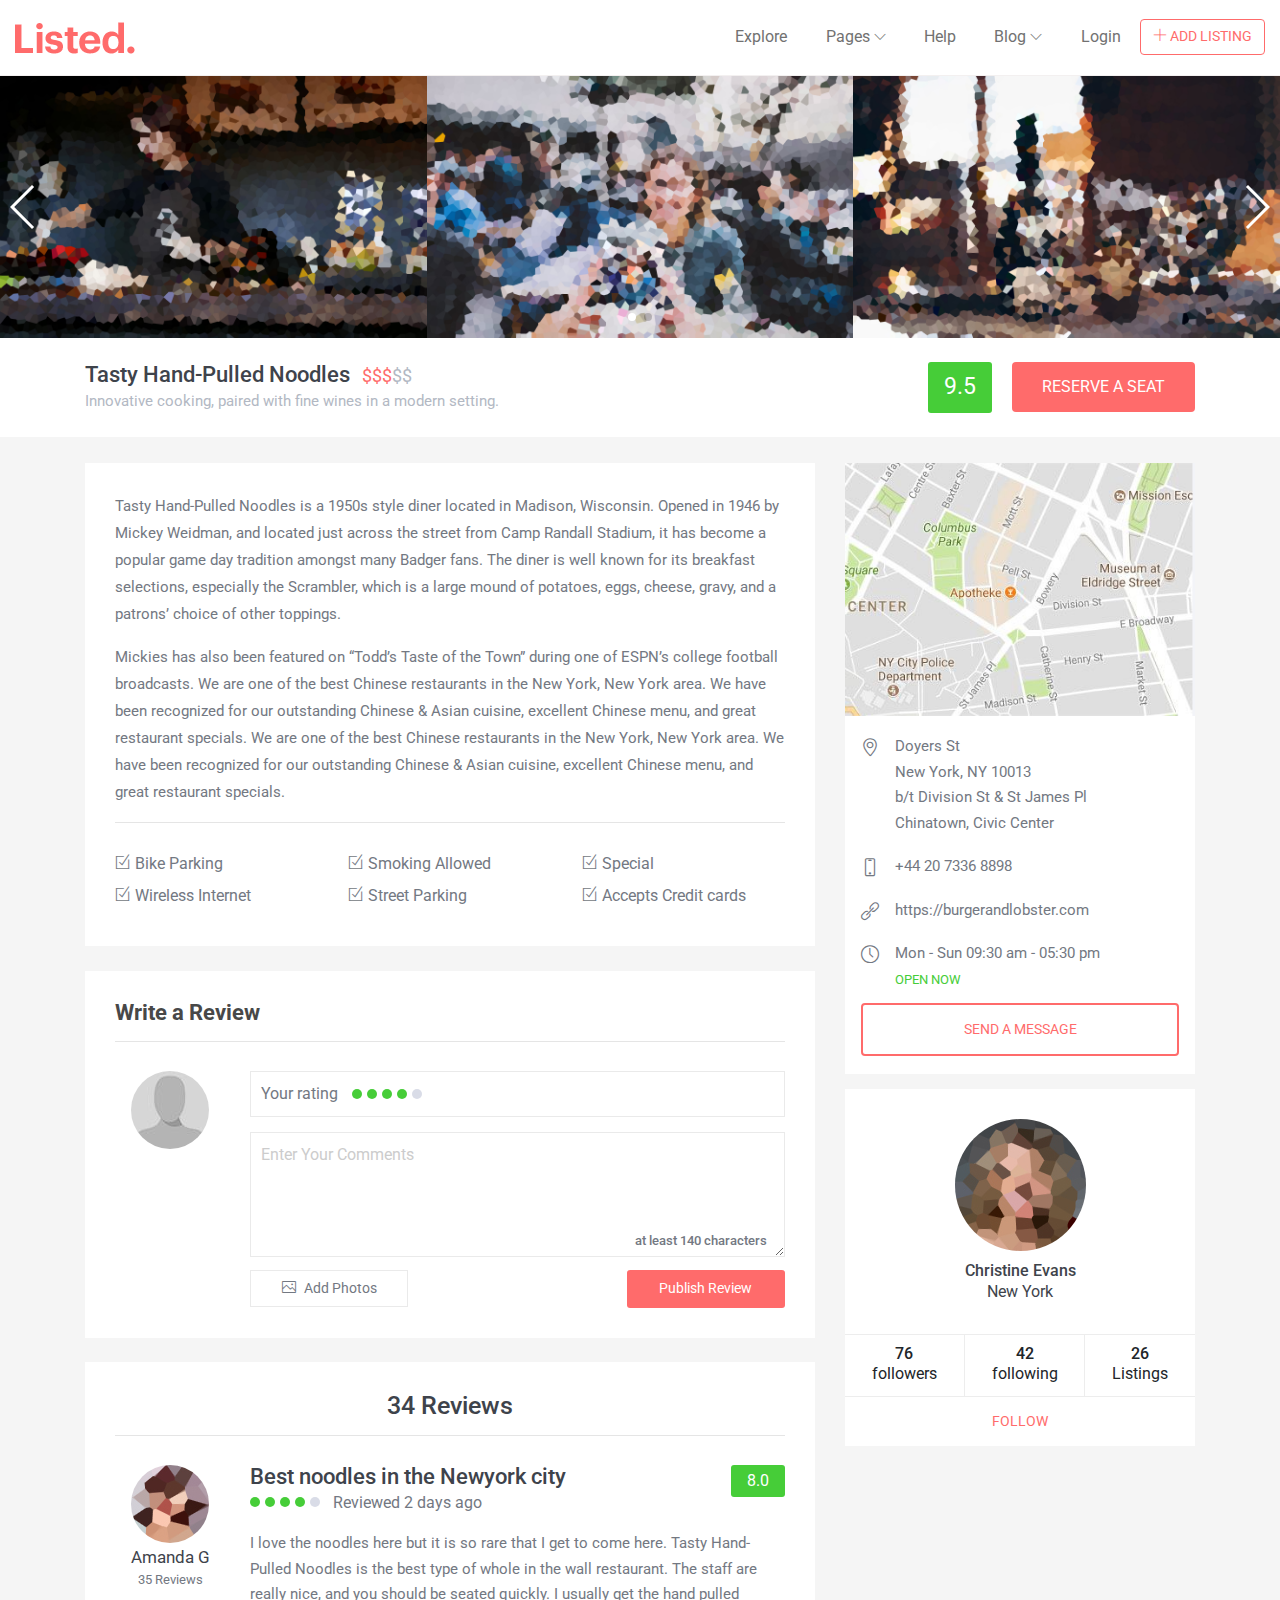
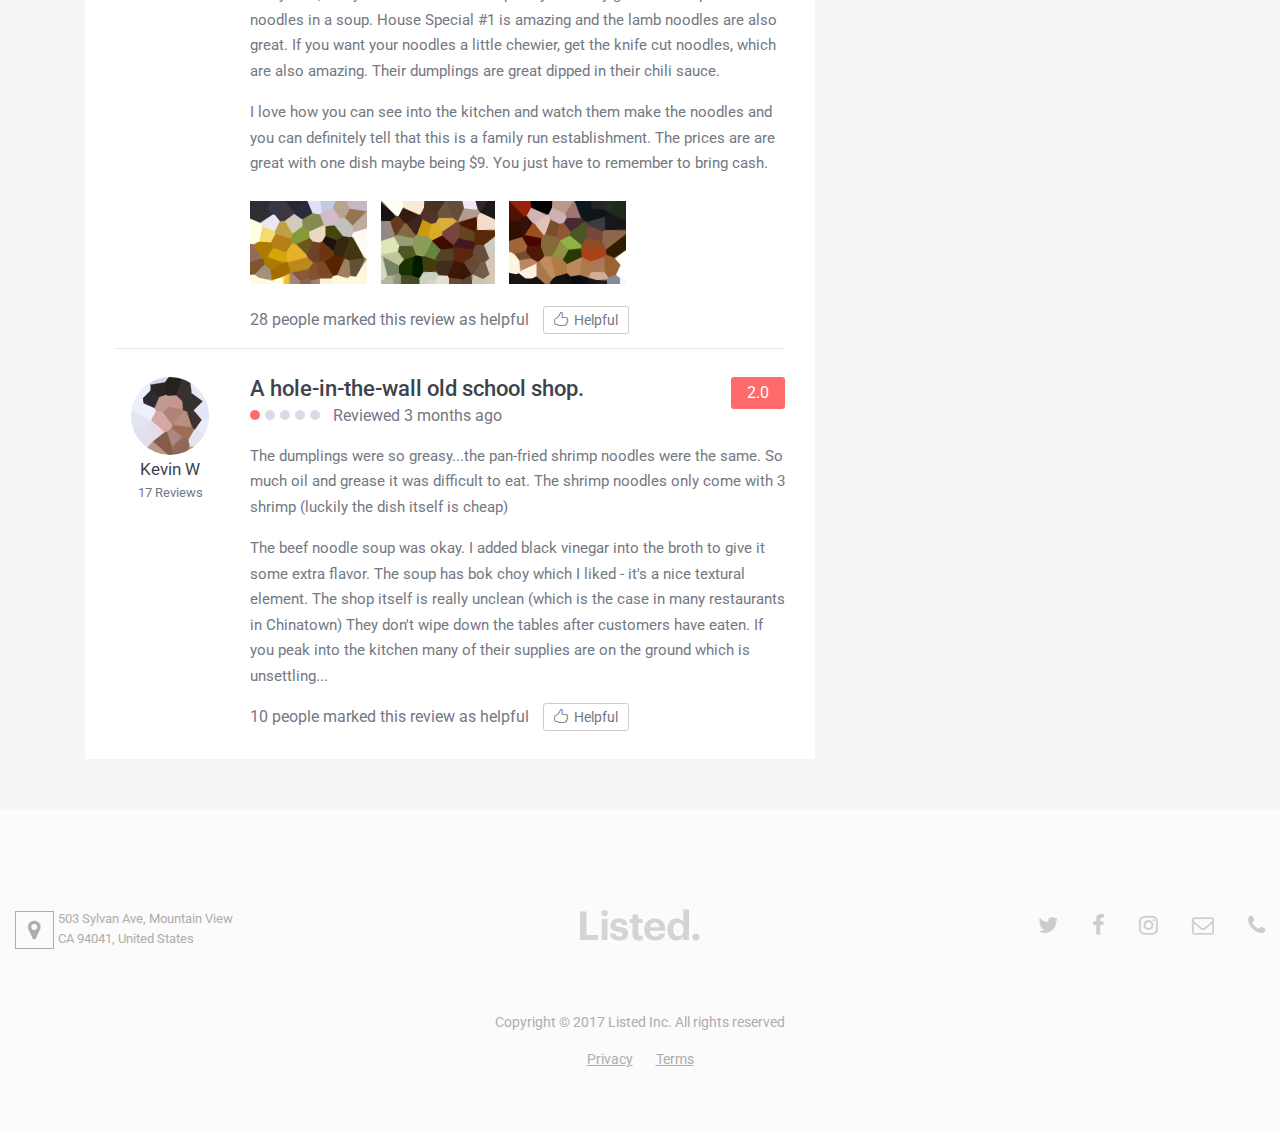
==== detail.html @ 8f0f9267 "first commit" ====
<!DOCTYPE html>
<html lang="en">

<head>
    <!-- Required meta tags -->
    <meta charset="utf-8">
    <meta http-equiv="X-UA-Compatible" content="IE=edge">
    <meta name="viewport" content="width=device-width, initial-scale=1, shrink-to-fit=no">
    <meta name="author" content="Surjith S M">
    <meta name="description" content="#">
    <meta name="keywords" content="#">
    <!-- Favicons -->
    <link rel="shortcut icon" href="#">
    <!-- Page Title -->
    <title>Listed</title>
    <!-- Bootstrap CSS -->
    <link rel="stylesheet" href="css/bootstrap.min.css">
    <!-- Google Fonts -->
    <link href="https://fonts.googleapis.com/css?family=Roboto:300,400,500,700,900" rel="stylesheet">
    <!-- Themify Icon -->
    <link rel="stylesheet" href="css/themify-icons.css">
    <!-- Font Awesome -->
    <link rel="stylesheet" href="css/font-awesome.min.css">
    <!-- line icons -->
    <link rel="stylesheet" href="css/simple-line-icons.css">
    <!-- Swipper Slider -->
    <link rel="stylesheet" href="css/swiper.min.css">
    <!-- Magnific Popup CSS -->
    <link rel="stylesheet" href="css/magnific-popup.css">
    <!-- Hover Effects -->
    <link href="css/set1.css" rel="stylesheet">
    <!-- Main CSS -->
    <link rel="stylesheet" href="css/style.css">
</head>

<body>
    <!--============================= HEADER =============================-->
    <div class="nav-menu sticky-top">
        <div class="bg transition">
            <div class="container-fluid fixed">
                <div class="row">
                    <div class="col-md-12">
                        <nav class="navbar navbar-expand-lg">
                            <a class="navbar-brand" href="index.html"><img src="images/logo.png" alt="logo"></a>
                            <button class="navbar-toggler" type="button" data-toggle="collapse" data-target="#navbarNavDropdown" aria-controls="navbarNavDropdown" aria-expanded="false" aria-label="Toggle navigation">
                <span class="ti-menu"></span>
              </button>
                            <div class="collapse navbar-collapse justify-content-end" id="navbarNavDropdown">
                                <ul class="navbar-nav">
                                    <li class="nav-item">
                                        <a class="nav-link" href="listing.html">Explore</a>
                                    </li>

                                    <li class="nav-item dropdown">
                                        <a class="nav-link" href="#" data-toggle="dropdown" aria-haspopup="true" aria-expanded="false">
                    Pages
                    <span class="ti-angle-down"></span>
                  </a>
                                        <div class="dropdown-menu">
                                            <a class="dropdown-item" href="index-two.html">Home Style Two</a>
                                            <a class="dropdown-item" href="listing.html">Listing</a>
                                            <a class="dropdown-item" href="detail.html">Listing Detail</a>
                                            <a class="dropdown-item" href="add-listing.html">Add new Listing</a>
                                            <a class="dropdown-item" href="payment-method.html">Payment Method</a>
                                            <a class="dropdown-item" href="thank-you.html">Thank You</a>
                                            <a class="dropdown-item" href="contact.html">Contact</a>
                                            <a class="dropdown-item" href="pricing.html">Pricing</a>
                                            <a class="dropdown-item" href="404.html">404</a>
                                        </div>
                                    </li>
                                    <li class="nav-item active">
                                        <a class="nav-link" href="contact.html">Help</a>
                                    </li>
                                    <li class="nav-item dropdown">
                                        <a class="nav-link" href="#" data-toggle="dropdown" aria-haspopup="true" aria-expanded="false">
                    Blog
                    <span class="ti-angle-down"></span>
                  </a>
                                        <div class="dropdown-menu">
                                            <a class="dropdown-item" href="blog.html">Blog Listing</a>
                                            <a class="dropdown-item" href="blog-two.html">Blog Layout Two</a>
                                            <a class="dropdown-item" href="blog-detail.html">Blog Detail</a>
                                        </div>
                                    </li>
                                    <li class="nav-item">
                                        <a class="nav-link" href="login.html" data-toggle="modal" data-target="#exampleModal">Login</a>
                                    </li>
                                    <li><a href="add-listing.html" class="btn btn-outline-danger top-btn"><span class="ti-plus"></span> Add Listing</a></li>
                                </ul>
                            </div>
                        </nav>
                    </div>
                </div>
            </div>
        </div>
    </div>
    <!-- Log In & Signup -->
    <div class="modal fade" id="exampleModal" tabindex="-1" role="dialog" aria-hidden="true">
        <div class="modal-dialog" role="document">
            <div class="modal-content">

                <ul class="nav nav-pills mb-3" id="pills-tab" role="tablist">
                    <li class="nav-item">
                        <a class="nav-link active" id="login" data-toggle="pill" href="#pills-home" role="tab" aria-controls="pills-home" aria-selected="true">LOGIN</a>
                    </li>
                    <li class="nav-item">
                        <a class="nav-link" id="sign-up" data-toggle="pill" href="#pills-profile" role="tab" aria-controls="pills-profile" aria-selected="false">SIGN UP</a>
                    </li>
                </ul>
                <div class="tab-content" id="pills-tabContent">
                    <div class="tab-pane fade show active" id="pills-home" role="tabpanel" aria-labelledby="login">
                        <div class="modal-header">
                            <h5 class="modal-title"><img src="images/logo.png" alt="logo"></h5>
                             <button type="button" class="close" data-dismiss="modal" aria-label="Close">
                                    <span class="ti-close"></span>
        </button>
                        </div>
                        <div class="modal-body">
                            <form>
                                <div class="form-group">
                                    <input type="text" class="form-control add-listing_form" placeholder="Username">
                                </div>
                                <div class="form-group">
                                    <input type="password" class="form-control add-listing_form" placeholder="Password">
                                </div>
                            </form>
                        </div>
                        <div class="modal-footer justify-content-center">
                            <button type="button" class="btn btn-primary">LOG IN</button>
                        </div>
                    </div>
                    <div class="tab-pane fade" id="pills-profile" role="tabpanel" aria-labelledby="sign-up">
                        <div class="modal-header">
                            <h5 class="modal-title" id="exampleModalLabel"><img src="images/logo.png" alt="logo"></h5>
                             <button type="button" class="close" data-dismiss="modal" aria-label="Close">
                                    <span class="ti-close"></span>
        </button>
                        </div>
                        <div class="modal-body">
                            <form>
                                <div class="form-group">
                                    <input type="text" class="form-control add-listing_form" id="name" placeholder="Your name">
                                </div>
                                <div class="form-group">
                                    <input type="text" class="form-control add-listing_form" id="email" placeholder="Email">
                                </div>
                                <div class="form-group">
                                    <input type="text" class="form-control add-listing_form" id="username" placeholder="Username">
                                </div>
                                <div class="form-group">
                                    <input type="password" class="form-control add-listing_form" id="password" placeholder="Password">
                                </div>
                            </form>
                        </div>
                        <div class="modal-footer justify-content-center">
                            <button type="button" class="btn btn-primary">CREATE ACCOUNT</button>
                        </div>
                    </div>
                </div>
            </div>
        </div>
    </div>
    <!--// Log In & Signup -->
    <!--//END HEADER -->
    <!--============================= BOOKING =============================-->
    <div>
        <!-- Swiper -->
        <div class="swiper-container">
            <div class="swiper-wrapper">

                <div class="swiper-slide">
                    <a href="images/feat_slide1.jpg" class="grid image-link">
                        <img src="images/feat_slide1.jpg" class="img-fluid" alt="#">
                    </a>
                </div>
                <div class="swiper-slide">
                    <a href="images/feat_slide2.jpg" class="grid image-link">
                        <img src="images/feat_slide2.jpg" class="img-fluid" alt="#">
                    </a>
                </div>
                <div class="swiper-slide">
                    <a href="images/feat_slide3.jpg" class="grid image-link">
                        <img src="images/feat_slide3.jpg" class="img-fluid" alt="#">
                    </a>
                </div>
                <div class="swiper-slide">
                    <a href="images/feat_slide4.jpg" class="grid image-link">
                        <img src="images/feat_slide4.jpg" class="img-fluid" alt="#">
                    </a>
                </div>
                <div class="swiper-slide">
                    <a href="images/feat_slide5.jpg" class="grid image-link">
                        <img src="images/feat_slide5.jpg" class="img-fluid" alt="#">
                    </a>
                </div>
                <div class="swiper-slide">
                    <a href="images/feat_slide6.jpg" class="grid image-link">
                        <img src="images/feat_slide6.jpg" class="img-fluid" alt="#">
                    </a>
                </div>
            </div>
            <!-- Add Pagination -->
            <div class="swiper-pagination swiper-pagination-white"></div>
            <!-- Add Arrows -->
            <div class="swiper-button-next swiper-button-white"></div>
            <div class="swiper-button-prev swiper-button-white"></div>
        </div>
    </div>
    <!--//END BOOKING -->
    <!--============================= RESERVE A SEAT =============================-->
    <section class="reserve-block">
        <div class="container">
            <div class="row">
                <div class="col-md-6">
                    <h5>Tasty Hand-Pulled Noodles</h5>
                    <p><span>$$$</span>$$</p>
                    <p class="reserve-description">Innovative cooking, paired with fine wines in a modern setting.</p>
                </div>
                <div class="col-md-6">
                    <div class="reserve-seat-block">
                        <div class="reserve-rating mx-0 mx-md-3">
                            <span>9.5</span>
                        </div>
                        <div class="reserve-btn">
                            <div class="featured-btn-wrap">
                                <a href="#" class="btn btn-danger">RESERVE A SEAT</a>
                            </div>
                        </div>
                    </div>
                </div>
            </div>
        </div>
    </section>
    <!--//END RESERVE A SEAT -->
    <!--============================= BOOKING DETAILS =============================-->
    <section class="gray-dark booking-details_wrap">
        <div class="container">
            <div class="row">
                <div class="col-md-8 responsive-wrap">
                    <div class="booking-checkbox_wrap">
                        <div class="booking-checkbox">
                            <p>Tasty Hand-Pulled Noodles is a 1950s style diner located in Madison, Wisconsin. Opened in 1946 by Mickey Weidman, and located just across the street from Camp Randall Stadium, it has become a popular game day tradition amongst
                                many Badger fans. The diner is well known for its breakfast selections, especially the Scrambler, which is a large mound of potatoes, eggs, cheese, gravy, and a patrons’ choice of other toppings.</p>
                            <p>Mickies has also been featured on “Todd’s Taste of the Town” during one of ESPN’s college football broadcasts. We are one of the best Chinese restaurants in the New York, New York area. We have been recognized for our outstanding
                                Chinese & Asian cuisine, excellent Chinese menu, and great restaurant specials. We are one of the best Chinese restaurants in the New York, New York area. We have been recognized for our outstanding Chinese & Asian cuisine,
                                excellent Chinese menu, and great restaurant specials.</p>
                            <hr>
                        </div>
                        <div class="row">
                            <div class="col-md-4">
                                <label class="custom-checkbox">
                        <span class="ti-check-box"></span>
                        <span class="custom-control-description">Bike Parking</span>
                      </label>
                                <label class="custom-checkbox">
                       <span class="ti-check-box"></span>
                       <span class="custom-control-description">Wireless Internet  </span>
                     </label>
                            </div>
                            <div class="col-md-4">
                                <label class="custom-checkbox">
                     <span class="ti-check-box"></span>
                     <span class="custom-control-description">Smoking Allowed  </span>
                   </label>
                                <label class="custom-checkbox">
                    <span class="ti-check-box"></span>
                    <span class="custom-control-description">Street Parking</span>
                  </label>
                            </div>
                            <div class="col-md-4">
                                <label class="custom-checkbox">
                   <span class="ti-check-box"></span>
                   <span class="custom-control-description">Special</span>
                 </label>
                                <label class="custom-checkbox">
                  <span class="ti-check-box"></span>
                  <span class="custom-control-description">Accepts Credit cards</span>
                </label>
                            </div>
                        </div>
                    </div>
                    <div class="booking-checkbox_wrap booking-your-review">
                        <h5>Write a Review</h5>
                        <hr>
                        <div class="customer-review_wrap">
                            <div class="customer-img">
                                <img src="images/avatar.jpg" class="img-fluid" alt="#">
                            </div>
                            <div class="customer-content-wrap">
                                <div class="your-rating-wrap">
                                    <span>Your rating</span>
                                    <div class="customer-review">
                                        <span></span>
                                        <span></span>
                                        <span></span>
                                        <span></span>
                                        <span class="round-icon-blank"></span>
                                    </div>
                                </div>
                                <div class="your-comment-wrap">
                                    <textarea name="#" class="your-rating-content" placeholder="Enter Your Comments"></textarea>
                                    <h6 class="your-rating-notify">at least 140 characters</h6>
                                </div>

                                <div class="row">
                                    <div class="col-md-4 mr-auto">
                                        <div class="add-photos-link mb-3 mb-md-0">
                                            <a href="#"><i class="icon-picture"></i>Add Photos</a>
                                        </div>
                                    </div>
                                    <div class="col-md-4">
                                        <div class="your-rating-btn">
                                            <a href="#" class="btn btn-danger btn-block">Publish Review</a>
                                        </div>
                                    </div>
                                </div>
                            </div>
                        </div>
                    </div>
                    <div class="booking-checkbox_wrap my-4">
                        <h4>34 Reviews</h4>
                        <hr>
                        <div class="customer-review_wrap">
                            <div class="customer-img">
                                <img src="images/customer-img1.jpg" class="img-fluid" alt="#">
                                <p>Amanda G</p>
                                <span>35 Reviews</span>
                            </div>
                            <div class="customer-content-wrap">
                                <div class="customer-content">
                                    <div class="customer-review">
                                        <h5>Best noodles in the Newyork city</h5>
                                        <span></span>
                                        <span></span>
                                        <span></span>
                                        <span></span>
                                        <span class="round-icon-blank"></span>
                                        <p>Reviewed 2 days ago</p>
                                    </div>
                                    <div class="customer-rating">8.0</div>
                                </div>
                                <p class="customer-text">I love the noodles here but it is so rare that I get to come here. Tasty Hand-Pulled Noodles is the best type of whole in the wall restaurant. The staff are really nice, and you should be seated quickly. I usually get the
                                    hand pulled noodles in a soup. House Special #1 is amazing and the lamb noodles are also great. If you want your noodles a little chewier, get the knife cut noodles, which are also amazing. Their dumplings are great
                                    dipped in their chili sauce. </p>
                                <p class="customer-text">I love how you can see into the kitchen and watch them make the noodles and you can definitely tell that this is a family run establishment. The prices are are great with one dish maybe being $9. You just have to remember
                                    to bring cash.</p>
                                <ul>
                                    <li><img src="images/review-img1.jpg" class="img-fluid" alt="#"></li>
                                    <li><img src="images/review-img2.jpg" class="img-fluid" alt="#"></li>
                                    <li><img src="images/review-img3.jpg" class="img-fluid" alt="#"></li>
                                </ul>
                                <span>28 people marked this review as helpful</span>
                                <a href="#"><span class="icon-like"></span>Helpful</a>
                            </div>
                        </div>
                        <hr>
                        <div class="customer-review_wrap">
                            <div class="customer-img">
                                <img src="images/customer-img2.jpg" class="img-fluid" alt="#">
                                <p>Kevin W</p>
                                <span>17 Reviews</span>
                            </div>
                            <div class="customer-content-wrap">
                                <div class="customer-content">
                                    <div class="customer-review">
                                        <h5>A hole-in-the-wall old school shop.</h5>
                                        <span class="customer-rating-red"></span>
                                        <span class="round-icon-blank"></span>
                                        <span class="round-icon-blank"></span>
                                        <span class="round-icon-blank"></span>
                                        <span class="round-icon-blank"></span>
                                        <p>Reviewed 3 months ago</p>
                                    </div>
                                    <div class="customer-rating customer-rating-red">2.0</div>
                                </div>
                                <p class="customer-text">The dumplings were so greasy...the pan-fried shrimp noodles were the same. So much oil and grease it was difficult to eat. The shrimp noodles only come with 3 shrimp (luckily the dish itself is cheap) </p>
                                <p class="customer-text">The beef noodle soup was okay. I added black vinegar into the broth to give it some extra flavor. The soup has bok choy which I liked - it's a nice textural element. The shop itself is really unclean (which is the case
                                    in many restaurants in Chinatown) They don't wipe down the tables after customers have eaten. If you peak into the kitchen many of their supplies are on the ground which is unsettling... </p>
                                <span>10 people marked this review as helpful</span>
                                <a href="#"><span class="icon-like"></span>Helpful</a>
                            </div>
                        </div>
                    </div>
                </div>
                <div class="col-md-4 responsive-wrap">
                    <div class="contact-info">
                        <img src="images/map.jpg" class="img-fluid" alt="#">
                        <div class="address">
                            <span class="icon-location-pin"></span>
                            <p> Doyers St<br> New York, NY 10013<br> b/t Division St & St James Pl <br> Chinatown, Civic Center</p>
                        </div>
                        <div class="address">
                            <span class="icon-screen-smartphone"></span>
                            <p> +44 20 7336 8898</p>
                        </div>
                        <div class="address">
                            <span class="icon-link"></span>
                            <p>https://burgerandlobster.com</p>
                        </div>
                        <div class="address">
                            <span class="icon-clock"></span>
                            <p>Mon - Sun 09:30 am - 05:30 pm </p>
                            <a href="#" class="featured-open">OPEN NOW</a>
                        </div>
                        <a href="#" class="btn btn-outline-danger btn-contact">SEND A MESSAGE</a>
                    </div>
                    <div class="follow">
                        <div class="follow-img">
                            <img src="images/follow-img.jpg" class="img-fluid" alt="#">
                            <h6>Christine Evans</h6>
                            <span>New York</span>
                        </div>
                        <ul class="d-flex">
                            <li class=" flex-fill">
                                <h6>76</h6>
                                <span>followers</span>
                            </li>
                            <li class=" flex-fill">
                                <h6>42</h6>
                                <span>following</span>
                            </li>
                            <li class=" flex-fill">
                                <h6>26</h6>
                                <span>Listings</span>
                            </li>
                        </ul>
                        <a href="#">FOLLOW</a>
                    </div>
                </div>
            </div>
        </div>
    </section>
    <!--//END BOOKING DETAILS -->
    <!--============================= FOOTER =============================-->
    <footer class="main-block gray">
        <div class="container-fluid">
            <div class="row">
                <div class="col-md-4 responsive-wrap">
                    <div class="location">
                        <i class="fa fa-map-marker" aria-hidden="true"></i>
                        <p>503 Sylvan Ave, Mountain View<br> CA 94041, United States</p>
                    </div>
                </div>
                <div class="col-md-4 responsive-wrap">
                    <div class="footer-logo_wrap">
                        <img src="images/footer-logo.png" alt="#" class="img-fluid">
                    </div>
                </div>
                <div class="col-md-4 responsive-wrap">
                    <ul class="social-icons">
                        <li><a href="#"><i class="fa fa-twitter" aria-hidden="true"></i></a></li>
                        <li><a href="#"><i class="fa fa-facebook" aria-hidden="true"></i></a></li>
                        <li><a href="#"><i class="fa fa-instagram" aria-hidden="true"></i></a></li>
                        <li><a href="#"><i class="fa fa-envelope-o" aria-hidden="true"></i></a></li>
                        <li><a href="#"><i class="fa fa-phone" aria-hidden="true"></i></a></li>
                    </ul>
                </div>
            </div>
            <div class="row mt-5">
                <div class="col-md-12">
                    <div class="copyright">
                        <p>Copyright © 2017 Listed Inc. All rights reserved</p>
                        <a href="#">Privacy</a>
                        <a href="#">Terms</a>
                    </div>
                </div>
            </div>
        </div>
    </footer>
    <!--//END FOOTER -->





    <!-- jQuery, Bootstrap JS. -->
    <!-- jQuery first, then Popper.js, then Bootstrap JS -->
    <script src="js/jquery-3.2.1.min.js"></script>
    <script src="js/popper.min.js"></script>
    <script src="js/bootstrap.min.js"></script>

    <!-- Magnific popup JS -->
    <script src="js/jquery.magnific-popup.js"></script>
    <!-- Swipper Slider JS -->
    <script src="js/swiper.min.js"></script>
    <script>
        var swiper = new Swiper('.swiper-container', {
            slidesPerView: 3,
            slidesPerGroup: 3,
            loop: true,
            loopFillGroupWithBlank: true,
            pagination: {
                el: '.swiper-pagination',
                clickable: true,
            },
            navigation: {
                nextEl: '.swiper-button-next',
                prevEl: '.swiper-button-prev',
            },
        });
    </script>
    <script>
        if ($('.image-link').length) {
            $('.image-link').magnificPopup({
                type: 'image',
                gallery: {
                    enabled: true
                }
            });
        }
        if ($('.image-link2').length) {
            $('.image-link2').magnificPopup({
                type: 'image',
                gallery: {
                    enabled: true
                }
            });
        }
    </script>

</body>

</html>
---- css/themify-icons.css ----
@font-face {
	font-family: 'themify';
	src:url('../fonts/themify.eot');
	src:url('../fonts/themify.eot?#iefix') format('embedded-opentype'),
		url('../fonts/themify.woff') format('woff'),
		url('../fonts/themify.ttf') format('truetype'),
		url('../fonts/themify.svg') format('svg');
	font-weight: normal;
	font-style: normal;
}

[class^="ti-"], [class*=" ti-"] {
	font-family: 'themify';
	speak: none;
	font-style: normal;
	font-weight: normal;
	font-variant: normal;
	text-transform: none;
	line-height: 1;

	/* Better Font Rendering =========== */
	-webkit-font-smoothing: antialiased;
	-moz-osx-font-smoothing: grayscale;
}

.ti-wand:before {
	content: "\e600";
}
.ti-volume:before {
	content: "\e601";
}
.ti-user:before {
	content: "\e602";
}
.ti-unlock:before {
	content: "\e603";
}
.ti-unlink:before {
	content: "\e604";
}
.ti-trash:before {
	content: "\e605";
}
.ti-thought:before {
	content: "\e606";
}
.ti-target:before {
	content: "\e607";
}
.ti-tag:before {
	content: "\e608";
}
.ti-tablet:before {
	content: "\e609";
}
.ti-star:before {
	content: "\e60a";
}
.ti-spray:before {
	content: "\e60b";
}
.ti-signal:before {
	content: "\e60c";
}
.ti-shopping-cart:before {
	content: "\e60d";
}
.ti-shopping-cart-full:before {
	content: "\e60e";
}
.ti-settings:before {
	content: "\e60f";
}
.ti-search:before {
	content: "\e610";
}
.ti-zoom-in:before {
	content: "\e611";
}
.ti-zoom-out:before {
	content: "\e612";
}
.ti-cut:before {
	content: "\e613";
}
.ti-ruler:before {
	content: "\e614";
}
.ti-ruler-pencil:before {
	content: "\e615";
}
.ti-ruler-alt:before {
	content: "\e616";
}
.ti-bookmark:before {
	content: "\e617";
}
.ti-bookmark-alt:before {
	content: "\e618";
}
.ti-reload:before {
	content: "\e619";
}
.ti-plus:before {
	content: "\e61a";
}
.ti-pin:before {
	content: "\e61b";
}
.ti-pencil:before {
	content: "\e61c";
}
.ti-pencil-alt:before {
	content: "\e61d";
}
.ti-paint-roller:before {
	content: "\e61e";
}
.ti-paint-bucket:before {
	content: "\e61f";
}
.ti-na:before {
	content: "\e620";
}
.ti-mobile:before {
	content: "\e621";
}
.ti-minus:before {
	content: "\e622";
}
.ti-medall:before {
	content: "\e623";
}
.ti-medall-alt:before {
	content: "\e624";
}
.ti-marker:before {
	content: "\e625";
}
.ti-marker-alt:before {
	content: "\e626";
}
.ti-arrow-up:before {
	content: "\e627";
}
.ti-arrow-right:before {
	content: "\e628";
}
.ti-arrow-left:before {
	content: "\e629";
}
.ti-arrow-down:before {
	content: "\e62a";
}
.ti-lock:before {
	content: "\e62b";
}
.ti-location-arrow:before {
	content: "\e62c";
}
.ti-link:before {
	content: "\e62d";
}
.ti-layout:before {
	content: "\e62e";
}
.ti-layers:before {
	content: "\e62f";
}
.ti-layers-alt:before {
	content: "\e630";
}
.ti-key:before {
	content: "\e631";
}
.ti-import:before {
	content: "\e632";
}
.ti-image:before {
	content: "\e633";
}
.ti-heart:before {
	content: "\e634";
}
.ti-heart-broken:before {
	content: "\e635";
}
.ti-hand-stop:before {
	content: "\e636";
}
.ti-hand-open:before {
	content: "\e637";
}
.ti-hand-drag:before {
	content: "\e638";
}
.ti-folder:before {
	content: "\e639";
}
.ti-flag:before {
	content: "\e63a";
}
.ti-flag-alt:before {
	content: "\e63b";
}
.ti-flag-alt-2:before {
	content: "\e63c";
}
.ti-eye:before {
	content: "\e63d";
}
.ti-export:before {
	content: "\e63e";
}
.ti-exchange-vertical:before {
	content: "\e63f";
}
.ti-desktop:before {
	content: "\e640";
}
.ti-cup:before {
	content: "\e641";
}
.ti-crown:before {
	content: "\e642";
}
.ti-comments:before {
	content: "\e643";
}
.ti-comment:before {
	content: "\e644";
}
.ti-comment-alt:before {
	content: "\e645";
}
.ti-close:before {
	content: "\e646";
}
.ti-clip:before {
	content: "\e647";
}
.ti-angle-up:before {
	content: "\e648";
}
.ti-angle-right:before {
	content: "\e649";
}
.ti-angle-left:before {
	content: "\e64a";
}
.ti-angle-down:before {
	content: "\e64b";
}
.ti-check:before {
	content: "\e64c";
}
.ti-check-box:before {
	content: "\e64d";
}
.ti-camera:before {
	content: "\e64e";
}
.ti-announcement:before {
	content: "\e64f";
}
.ti-brush:before {
	content: "\e650";
}
.ti-briefcase:before {
	content: "\e651";
}
.ti-bolt:before {
	content: "\e652";
}
.ti-bolt-alt:before {
	content: "\e653";
}
.ti-blackboard:before {
	content: "\e654";
}
.ti-bag:before {
	content: "\e655";
}
.ti-move:before {
	content: "\e656";
}
.ti-arrows-vertical:before {
	content: "\e657";
}
.ti-arrows-horizontal:before {
	content: "\e658";
}
.ti-fullscreen:before {
	content: "\e659";
}
.ti-arrow-top-right:before {
	content: "\e65a";
}
.ti-arrow-top-left:before {
	content: "\e65b";
}
.ti-arrow-circle-up:before {
	content: "\e65c";
}
.ti-arrow-circle-right:before {
	content: "\e65d";
}
.ti-arrow-circle-left:before {
	content: "\e65e";
}
.ti-arrow-circle-down:before {
	content: "\e65f";
}
.ti-angle-double-up:before {
	content: "\e660";
}
.ti-angle-double-right:before {
	content: "\e661";
}
.ti-angle-double-left:before {
	content: "\e662";
}
.ti-angle-double-down:before {
	content: "\e663";
}
.ti-zip:before {
	content: "\e664";
}
.ti-world:before {
	content: "\e665";
}
.ti-wheelchair:before {
	content: "\e666";
}
.ti-view-list:before {
	content: "\e667";
}
.ti-view-list-alt:before {
	content: "\e668";
}
.ti-view-grid:before {
	content: "\e669";
}
.ti-uppercase:before {
	content: "\e66a";
}
.ti-upload:before {
	content: "\e66b";
}
.ti-underline:before {
	content: "\e66c";
}
.ti-truck:before {
	content: "\e66d";
}
.ti-timer:before {
	content: "\e66e";
}
.ti-ticket:before {
	content: "\e66f";
}
.ti-thumb-up:before {
	content: "\e670";
}
.ti-thumb-down:before {
	content: "\e671";
}
.ti-text:before {
	content: "\e672";
}
.ti-stats-up:before {
	content: "\e673";
}
.ti-stats-down:before {
	content: "\e674";
}
.ti-split-v:before {
	content: "\e675";
}
.ti-split-h:before {
	content: "\e676";
}
.ti-smallcap:before {
	content: "\e677";
}
.ti-shine:before {
	content: "\e678";
}
.ti-shift-right:before {
	content: "\e679";
}
.ti-shift-left:before {
	content: "\e67a";
}
.ti-shield:before {
	content: "\e67b";
}
.ti-notepad:before {
	content: "\e67c";
}
.ti-server:before {
	content: "\e67d";
}
.ti-quote-right:before {
	content: "\e67e";
}
.ti-quote-left:before {
	content: "\e67f";
}
.ti-pulse:before {
	content: "\e680";
}
.ti-printer:before {
	content: "\e681";
}
.ti-power-off:before {
	content: "\e682";
}
.ti-plug:before {
	content: "\e683";
}
.ti-pie-chart:before {
	content: "\e684";
}
.ti-paragraph:before {
	content: "\e685";
}
.ti-panel:before {
	content: "\e686";
}
.ti-package:before {
	content: "\e687";
}
.ti-music:before {
	content: "\e688";
}
.ti-music-alt:before {
	content: "\e689";
}
.ti-mouse:before {
	content: "\e68a";
}
.ti-mouse-alt:before {
	content: "\e68b";
}
.ti-money:before {
	content: "\e68c";
}
.ti-microphone:before {
	content: "\e68d";
}
.ti-menu:before {
	content: "\e68e";
}
.ti-menu-alt:before {
	content: "\e68f";
}
.ti-map:before {
	content: "\e690";
}
.ti-map-alt:before {
	content: "\e691";
}
.ti-loop:before {
	content: "\e692";
}
.ti-location-pin:before {
	content: "\e693";
}
.ti-list:before {
	content: "\e694";
}
.ti-light-bulb:before {
	content: "\e695";
}
.ti-Italic:before {
	content: "\e696";
}
.ti-info:before {
	content: "\e697";
}
.ti-infinite:before {
	content: "\e698";
}
.ti-id-badge:before {
	content: "\e699";
}
.ti-hummer:before {
	content: "\e69a";
}
.ti-home:before {
	content: "\e69b";
}
.ti-help:before {
	content: "\e69c";
}
.ti-headphone:before {
	content: "\e69d";
}
.ti-harddrives:before {
	content: "\e69e";
}
.ti-harddrive:before {
	content: "\e69f";
}
.ti-gift:before {
	content: "\e6a0";
}
.ti-game:before {
	content: "\e6a1";
}
.ti-filter:before {
	content: "\e6a2";
}
.ti-files:before {
	content: "\e6a3";
}
.ti-file:before {
	content: "\e6a4";
}
.ti-eraser:before {
	content: "\e6a5";
}
.ti-envelope:before {
	content: "\e6a6";
}
.ti-download:before {
	content: "\e6a7";
}
.ti-direction:before {
	content: "\e6a8";
}
.ti-direction-alt:before {
	content: "\e6a9";
}
.ti-dashboard:before {
	content: "\e6aa";
}
.ti-control-stop:before {
	content: "\e6ab";
}
.ti-control-shuffle:before {
	content: "\e6ac";
}
.ti-control-play:before {
	content: "\e6ad";
}
.ti-control-pause:before {
	content: "\e6ae";
}
.ti-control-forward:before {
	content: "\e6af";
}
.ti-control-backward:before {
	content: "\e6b0";
}
.ti-cloud:before {
	content: "\e6b1";
}
.ti-cloud-up:before {
	content: "\e6b2";
}
.ti-cloud-down:before {
	content: "\e6b3";
}
.ti-clipboard:before {
	content: "\e6b4";
}
.ti-car:before {
	content: "\e6b5";
}
.ti-calendar:before {
	content: "\e6b6";
}
.ti-book:before {
	content: "\e6b7";
}
.ti-bell:before {
	content: "\e6b8";
}
.ti-basketball:before {
	content: "\e6b9";
}
.ti-bar-chart:before {
	content: "\e6ba";
}
.ti-bar-chart-alt:before {
	content: "\e6bb";
}
.ti-back-right:before {
	content: "\e6bc";
}
.ti-back-left:before {
	content: "\e6bd";
}
.ti-arrows-corner:before {
	content: "\e6be";
}
.ti-archive:before {
	content: "\e6bf";
}
.ti-anchor:before {
	content: "\e6c0";
}
.ti-align-right:before {
	content: "\e6c1";
}
.ti-align-left:before {
	content: "\e6c2";
}
.ti-align-justify:before {
	content: "\e6c3";
}
.ti-align-center:before {
	content: "\e6c4";
}
.ti-alert:before {
	content: "\e6c5";
}
.ti-alarm-clock:before {
	content: "\e6c6";
}
.ti-agenda:before {
	content: "\e6c7";
}
.ti-write:before {
	content: "\e6c8";
}
.ti-window:before {
	content: "\e6c9";
}
.ti-widgetized:before {
	content: "\e6ca";
}
.ti-widget:before {
	content: "\e6cb";
}
.ti-widget-alt:before {
	content: "\e6cc";
}
.ti-wallet:before {
	content: "\e6cd";
}
.ti-video-clapper:before {
	content: "\e6ce";
}
.ti-video-camera:before {
	content: "\e6cf";
}
.ti-vector:before {
	content: "\e6d0";
}
.ti-themify-logo:before {
	content: "\e6d1";
}
.ti-themify-favicon:before {
	content: "\e6d2";
}
.ti-themify-favicon-alt:before {
	content: "\e6d3";
}
.ti-support:before {
	content: "\e6d4";
}
.ti-stamp:before {
	content: "\e6d5";
}
.ti-split-v-alt:before {
	content: "\e6d6";
}
.ti-slice:before {
	content: "\e6d7";
}
.ti-shortcode:before {
	content: "\e6d8";
}
.ti-shift-right-alt:before {
	content: "\e6d9";
}
.ti-shift-left-alt:before {
	content: "\e6da";
}
.ti-ruler-alt-2:before {
	content: "\e6db";
}
.ti-receipt:before {
	content: "\e6dc";
}
.ti-pin2:before {
	content: "\e6dd";
}
.ti-pin-alt:before {
	content: "\e6de";
}
.ti-pencil-alt2:before {
	content: "\e6df";
}
.ti-palette:before {
	content: "\e6e0";
}
.ti-more:before {
	content: "\e6e1";
}
.ti-more-alt:before {
	content: "\e6e2";
}
.ti-microphone-alt:before {
	content: "\e6e3";
}
.ti-magnet:before {
	content: "\e6e4";
}
.ti-line-double:before {
	content: "\e6e5";
}
.ti-line-dotted:before {
	content: "\e6e6";
}
.ti-line-dashed:before {
	content: "\e6e7";
}
.ti-layout-width-full:before {
	content: "\e6e8";
}
.ti-layout-width-default:before {
	content: "\e6e9";
}
.ti-layout-width-default-alt:before {
	content: "\e6ea";
}
.ti-layout-tab:before {
	content: "\e6eb";
}
.ti-layout-tab-window:before {
	content: "\e6ec";
}
.ti-layout-tab-v:before {
	content: "\e6ed";
}
.ti-layout-tab-min:before {
	content: "\e6ee";
}
.ti-layout-slider:before {
	content: "\e6ef";
}
.ti-layout-slider-alt:before {
	content: "\e6f0";
}
.ti-layout-sidebar-right:before {
	content: "\e6f1";
}
.ti-layout-sidebar-none:before {
	content: "\e6f2";
}
.ti-layout-sidebar-left:before {
	content: "\e6f3";
}
.ti-layout-placeholder:before {
	content: "\e6f4";
}
.ti-layout-menu:before {
	content: "\e6f5";
}
.ti-layout-menu-v:before {
	content: "\e6f6";
}
.ti-layout-menu-separated:before {
	content: "\e6f7";
}
.ti-layout-menu-full:before {
	content: "\e6f8";
}
.ti-layout-media-right-alt:before {
	content: "\e6f9";
}
.ti-layout-media-right:before {
	content: "\e6fa";
}
.ti-layout-media-overlay:before {
	content: "\e6fb";
}
.ti-layout-media-overlay-alt:before {
	content: "\e6fc";
}
.ti-layout-media-overlay-alt-2:before {
	content: "\e6fd";
}
.ti-layout-media-left-alt:before {
	content: "\e6fe";
}
.ti-layout-media-left:before {
	content: "\e6ff";
}
.ti-layout-media-center-alt:before {
	content: "\e700";
}
.ti-layout-media-center:before {
	content: "\e701";
}
.ti-layout-list-thumb:before {
	content: "\e702";
}
.ti-layout-list-thumb-alt:before {
	content: "\e703";
}
.ti-layout-list-post:before {
	content: "\e704";
}
.ti-layout-list-large-image:before {
	content: "\e705";
}
.ti-layout-line-solid:before {
	content: "\e706";
}
.ti-layout-grid4:before {
	content: "\e707";
}
.ti-layout-grid3:before {
	content: "\e708";
}
.ti-layout-grid2:before {
	content: "\e709";
}
.ti-layout-grid2-thumb:before {
	content: "\e70a";
}
.ti-layout-cta-right:before {
	content: "\e70b";
}
.ti-layout-cta-left:before {
	content: "\e70c";
}
.ti-layout-cta-center:before {
	content: "\e70d";
}
.ti-layout-cta-btn-right:before {
	content: "\e70e";
}
.ti-layout-cta-btn-left:before {
	content: "\e70f";
}
.ti-layout-column4:before {
	content: "\e710";
}
.ti-layout-column3:before {
	content: "\e711";
}
.ti-layout-column2:before {
	content: "\e712";
}
.ti-layout-accordion-separated:before {
	content: "\e713";
}
.ti-layout-accordion-merged:before {
	content: "\e714";
}
.ti-layout-accordion-list:before {
	content: "\e715";
}
.ti-ink-pen:before {
	content: "\e716";
}
.ti-info-alt:before {
	content: "\e717";
}
.ti-help-alt:before {
	content: "\e718";
}
.ti-headphone-alt:before {
	content: "\e719";
}
.ti-hand-point-up:before {
	content: "\e71a";
}
.ti-hand-point-right:before {
	content: "\e71b";
}
.ti-hand-point-left:before {
	content: "\e71c";
}
.ti-hand-point-down:before {
	content: "\e71d";
}
.ti-gallery:before {
	content: "\e71e";
}
.ti-face-smile:before {
	content: "\e71f";
}
.ti-face-sad:before {
	content: "\e720";
}
.ti-credit-card:before {
	content: "\e721";
}
.ti-control-skip-forward:before {
	content: "\e722";
}
.ti-control-skip-backward:before {
	content: "\e723";
}
.ti-control-record:before {
	content: "\e724";
}
.ti-control-eject:before {
	content: "\e725";
}
.ti-comments-smiley:before {
	content: "\e726";
}
.ti-brush-alt:before {
	content: "\e727";
}
.ti-youtube:before {
	content: "\e728";
}
.ti-vimeo:before {
	content: "\e729";
}
.ti-twitter:before {
	content: "\e72a";
}
.ti-time:before {
	content: "\e72b";
}
.ti-tumblr:before {
	content: "\e72c";
}
.ti-skype:before {
	content: "\e72d";
}
.ti-share:before {
	content: "\e72e";
}
.ti-share-alt:before {
	content: "\e72f";
}
.ti-rocket:before {
	content: "\e730";
}
.ti-pinterest:before {
	content: "\e731";
}
.ti-new-window:before {
	content: "\e732";
}
.ti-microsoft:before {
	content: "\e733";
}
.ti-list-ol:before {
	content: "\e734";
}
.ti-linkedin:before {
	content: "\e735";
}
.ti-layout-sidebar-2:before {
	content: "\e736";
}
.ti-layout-grid4-alt:before {
	content: "\e737";
}
.ti-layout-grid3-alt:before {
	content: "\e738";
}
.ti-layout-grid2-alt:before {
	content: "\e739";
}
.ti-layout-column4-alt:before {
	content: "\e73a";
}
.ti-layout-column3-alt:before {
	content: "\e73b";
}
.ti-layout-column2-alt:before {
	content: "\e73c";
}
.ti-instagram:before {
	content: "\e73d";
}
.ti-google:before {
	content: "\e73e";
}
.ti-github:before {
	content: "\e73f";
}
.ti-flickr:before {
	content: "\e740";
}
.ti-facebook:before {
	content: "\e741";
}
.ti-dropbox:before {
	content: "\e742";
}
.ti-dribbble:before {
	content: "\e743";
}
.ti-apple:before {
	content: "\e744";
}
.ti-android:before {
	content: "\e745";
}
.ti-save:before {
	content: "\e746";
}
.ti-save-alt:before {
	content: "\e747";
}
.ti-yahoo:before {
	content: "\e748";
}
.ti-wordpress:before {
	content: "\e749";
}
.ti-vimeo-alt:before {
	content: "\e74a";
}
.ti-twitter-alt:before {
	content: "\e74b";
}
.ti-tumblr-alt:before {
	content: "\e74c";
}
.ti-trello:before {
	content: "\e74d";
}
.ti-stack-overflow:before {
	content: "\e74e";
}
.ti-soundcloud:before {
	content: "\e74f";
}
.ti-sharethis:before {
	content: "\e750";
}
.ti-sharethis-alt:before {
	content: "\e751";
}
.ti-reddit:before {
	content: "\e752";
}
.ti-pinterest-alt:before {
	content: "\e753";
}
.ti-microsoft-alt:before {
	content: "\e754";
}
.ti-linux:before {
	content: "\e755";
}
.ti-jsfiddle:before {
	content: "\e756";
}
.ti-joomla:before {
	content: "\e757";
}
.ti-html5:before {
	content: "\e758";
}
.ti-flickr-alt:before {
	content: "\e759";
}
.ti-email:before {
	content: "\e75a";
}
.ti-drupal:before {
	content: "\e75b";
}
.ti-dropbox-alt:before {
	content: "\e75c";
}
.ti-css3:before {
	content: "\e75d";
}
.ti-rss:before {
	content: "\e75e";
}
.ti-rss-alt:before {
	content: "\e75f";
}
---- css/simple-line-icons.css ----
@font-face {
  font-family: 'simple-line-icons';
  src: url('../fonts/Simple-Line-Icons.eot?v=2.4.0');
  src: url('../fonts/Simple-Line-Icons.eot?v=2.4.0#iefix') format('embedded-opentype'), url('../fonts/Simple-Line-Icons.woff2?v=2.4.0') format('woff2'), url('../fonts/Simple-Line-Icons.ttf?v=2.4.0') format('truetype'), url('../fonts/Simple-Line-Icons.woff?v=2.4.0') format('woff'), url('../fonts/Simple-Line-Icons.svg?v=2.4.0#simple-line-icons') format('svg');
  font-weight: normal;
  font-style: normal;
}
/*
 Use the following CSS code if you want to have a class per icon.
 Instead of a list of all class selectors, you can use the generic [class*="icon-"] selector, but it's slower:
*/
.icon-user,
.icon-people,
.icon-user-female,
.icon-user-follow,
.icon-user-following,
.icon-user-unfollow,
.icon-login,
.icon-logout,
.icon-emotsmile,
.icon-phone,
.icon-call-end,
.icon-call-in,
.icon-call-out,
.icon-map,
.icon-location-pin,
.icon-direction,
.icon-directions,
.icon-compass,
.icon-layers,
.icon-menu,
.icon-list,
.icon-options-vertical,
.icon-options,
.icon-arrow-down,
.icon-arrow-left,
.icon-arrow-right,
.icon-arrow-up,
.icon-arrow-up-circle,
.icon-arrow-left-circle,
.icon-arrow-right-circle,
.icon-arrow-down-circle,
.icon-check,
.icon-clock,
.icon-plus,
.icon-minus,
.icon-close,
.icon-event,
.icon-exclamation,
.icon-organization,
.icon-trophy,
.icon-screen-smartphone,
.icon-screen-desktop,
.icon-plane,
.icon-notebook,
.icon-mustache,
.icon-mouse,
.icon-magnet,
.icon-energy,
.icon-disc,
.icon-cursor,
.icon-cursor-move,
.icon-crop,
.icon-chemistry,
.icon-speedometer,
.icon-shield,
.icon-screen-tablet,
.icon-magic-wand,
.icon-hourglass,
.icon-graduation,
.icon-ghost,
.icon-game-controller,
.icon-fire,
.icon-eyeglass,
.icon-envelope-open,
.icon-envelope-letter,
.icon-bell,
.icon-badge,
.icon-anchor,
.icon-wallet,
.icon-vector,
.icon-speech,
.icon-puzzle,
.icon-printer,
.icon-present,
.icon-playlist,
.icon-pin,
.icon-picture,
.icon-handbag,
.icon-globe-alt,
.icon-globe,
.icon-folder-alt,
.icon-folder,
.icon-film,
.icon-feed,
.icon-drop,
.icon-drawer,
.icon-docs,
.icon-doc,
.icon-diamond,
.icon-cup,
.icon-calculator,
.icon-bubbles,
.icon-briefcase,
.icon-book-open,
.icon-basket-loaded,
.icon-basket,
.icon-bag,
.icon-action-undo,
.icon-action-redo,
.icon-wrench,
.icon-umbrella,
.icon-trash,
.icon-tag,
.icon-support,
.icon-frame,
.icon-size-fullscreen,
.icon-size-actual,
.icon-shuffle,
.icon-share-alt,
.icon-share,
.icon-rocket,
.icon-question,
.icon-pie-chart,
.icon-pencil,
.icon-note,
.icon-loop,
.icon-home,
.icon-grid,
.icon-graph,
.icon-microphone,
.icon-music-tone-alt,
.icon-music-tone,
.icon-earphones-alt,
.icon-earphones,
.icon-equalizer,
.icon-like,
.icon-dislike,
.icon-control-start,
.icon-control-rewind,
.icon-control-play,
.icon-control-pause,
.icon-control-forward,
.icon-control-end,
.icon-volume-1,
.icon-volume-2,
.icon-volume-off,
.icon-calendar,
.icon-bulb,
.icon-chart,
.icon-ban,
.icon-bubble,
.icon-camrecorder,
.icon-camera,
.icon-cloud-download,
.icon-cloud-upload,
.icon-envelope,
.icon-eye,
.icon-flag,
.icon-heart,
.icon-info,
.icon-key,
.icon-link,
.icon-lock,
.icon-lock-open,
.icon-magnifier,
.icon-magnifier-add,
.icon-magnifier-remove,
.icon-paper-clip,
.icon-paper-plane,
.icon-power,
.icon-refresh,
.icon-reload,
.icon-settings,
.icon-star,
.icon-symbol-female,
.icon-symbol-male,
.icon-target,
.icon-credit-card,
.icon-paypal,
.icon-social-tumblr,
.icon-social-twitter,
.icon-social-facebook,
.icon-social-instagram,
.icon-social-linkedin,
.icon-social-pinterest,
.icon-social-github,
.icon-social-google,
.icon-social-reddit,
.icon-social-skype,
.icon-social-dribbble,
.icon-social-behance,
.icon-social-foursqare,
.icon-social-soundcloud,
.icon-social-spotify,
.icon-social-stumbleupon,
.icon-social-youtube,
.icon-social-dropbox,
.icon-social-vkontakte,
.icon-social-steam {
  font-family: 'simple-line-icons';
  speak: none;
  font-style: normal;
  font-weight: normal;
  font-variant: normal;
  text-transform: none;
  line-height: 1;
  /* Better Font Rendering =========== */
  -webkit-font-smoothing: antialiased;
  -moz-osx-font-smoothing: grayscale;
}
.icon-user:before {
  content: "\e005";
}
.icon-people:before {
  content: "\e001";
}
.icon-user-female:before {
  content: "\e000";
}
.icon-user-follow:before {
  content: "\e002";
}
.icon-user-following:before {
  content: "\e003";
}
.icon-user-unfollow:before {
  content: "\e004";
}
.icon-login:before {
  content: "\e066";
}
.icon-logout:before {
  content: "\e065";
}
.icon-emotsmile:before {
  content: "\e021";
}
.icon-phone:before {
  content: "\e600";
}
.icon-call-end:before {
  content: "\e048";
}
.icon-call-in:before {
  content: "\e047";
}
.icon-call-out:before {
  content: "\e046";
}
.icon-map:before {
  content: "\e033";
}
.icon-location-pin:before {
  content: "\e096";
}
.icon-direction:before {
  content: "\e042";
}
.icon-directions:before {
  content: "\e041";
}
.icon-compass:before {
  content: "\e045";
}
.icon-layers:before {
  content: "\e034";
}
.icon-menu:before {
  content: "\e601";
}
.icon-list:before {
  content: "\e067";
}
.icon-options-vertical:before {
  content: "\e602";
}
.icon-options:before {
  content: "\e603";
}
.icon-arrow-down:before {
  content: "\e604";
}
.icon-arrow-left:before {
  content: "\e605";
}
.icon-arrow-right:before {
  content: "\e606";
}
.icon-arrow-up:before {
  content: "\e607";
}
.icon-arrow-up-circle:before {
  content: "\e078";
}
.icon-arrow-left-circle:before {
  content: "\e07a";
}
.icon-arrow-right-circle:before {
  content: "\e079";
}
.icon-arrow-down-circle:before {
  content: "\e07b";
}
.icon-check:before {
  content: "\e080";
}
.icon-clock:before {
  content: "\e081";
}
.icon-plus:before {
  content: "\e095";
}
.icon-minus:before {
  content: "\e615";
}
.icon-close:before {
  content: "\e082";
}
.icon-event:before {
  content: "\e619";
}
.icon-exclamation:before {
  content: "\e617";
}
.icon-organization:before {
  content: "\e616";
}
.icon-trophy:before {
  content: "\e006";
}
.icon-screen-smartphone:before {
  content: "\e010";
}
.icon-screen-desktop:before {
  content: "\e011";
}
.icon-plane:before {
  content: "\e012";
}
.icon-notebook:before {
  content: "\e013";
}
.icon-mustache:before {
  content: "\e014";
}
.icon-mouse:before {
  content: "\e015";
}
.icon-magnet:before {
  content: "\e016";
}
.icon-energy:before {
  content: "\e020";
}
.icon-disc:before {
  content: "\e022";
}
.icon-cursor:before {
  content: "\e06e";
}
.icon-cursor-move:before {
  content: "\e023";
}
.icon-crop:before {
  content: "\e024";
}
.icon-chemistry:before {
  content: "\e026";
}
.icon-speedometer:before {
  content: "\e007";
}
.icon-shield:before {
  content: "\e00e";
}
.icon-screen-tablet:before {
  content: "\e00f";
}
.icon-magic-wand:before {
  content: "\e017";
}
.icon-hourglass:before {
  content: "\e018";
}
.icon-graduation:before {
  content: "\e019";
}
.icon-ghost:before {
  content: "\e01a";
}
.icon-game-controller:before {
  content: "\e01b";
}
.icon-fire:before {
  content: "\e01c";
}
.icon-eyeglass:before {
  content: "\e01d";
}
.icon-envelope-open:before {
  content: "\e01e";
}
.icon-envelope-letter:before {
  content: "\e01f";
}
.icon-bell:before {
  content: "\e027";
}
.icon-badge:before {
  content: "\e028";
}
.icon-anchor:before {
  content: "\e029";
}
.icon-wallet:before {
  content: "\e02a";
}
.icon-vector:before {
  content: "\e02b";
}
.icon-speech:before {
  content: "\e02c";
}
.icon-puzzle:before {
  content: "\e02d";
}
.icon-printer:before {
  content: "\e02e";
}
.icon-present:before {
  content: "\e02f";
}
.icon-playlist:before {
  content: "\e030";
}
.icon-pin:before {
  content: "\e031";
}
.icon-picture:before {
  content: "\e032";
}
.icon-handbag:before {
  content: "\e035";
}
.icon-globe-alt:before {
  content: "\e036";
}
.icon-globe:before {
  content: "\e037";
}
.icon-folder-alt:before {
  content: "\e039";
}
.icon-folder:before {
  content: "\e089";
}
.icon-film:before {
  content: "\e03a";
}
.icon-feed:before {
  content: "\e03b";
}
.icon-drop:before {
  content: "\e03e";
}
.icon-drawer:before {
  content: "\e03f";
}
.icon-docs:before {
  content: "\e040";
}
.icon-doc:before {
  content: "\e085";
}
.icon-diamond:before {
  content: "\e043";
}
.icon-cup:before {
  content: "\e044";
}
.icon-calculator:before {
  content: "\e049";
}
.icon-bubbles:before {
  content: "\e04a";
}
.icon-briefcase:before {
  content: "\e04b";
}
.icon-book-open:before {
  content: "\e04c";
}
.icon-basket-loaded:before {
  content: "\e04d";
}
.icon-basket:before {
  content: "\e04e";
}
.icon-bag:before {
  content: "\e04f";
}
.icon-action-undo:before {
  content: "\e050";
}
.icon-action-redo:before {
  content: "\e051";
}
.icon-wrench:before {
  content: "\e052";
}
.icon-umbrella:before {
  content: "\e053";
}
.icon-trash:before {
  content: "\e054";
}
.icon-tag:before {
  content: "\e055";
}
.icon-support:before {
  content: "\e056";
}
.icon-frame:before {
  content: "\e038";
}
.icon-size-fullscreen:before {
  content: "\e057";
}
.icon-size-actual:before {
  content: "\e058";
}
.icon-shuffle:before {
  content: "\e059";
}
.icon-share-alt:before {
  content: "\e05a";
}
.icon-share:before {
  content: "\e05b";
}
.icon-rocket:before {
  content: "\e05c";
}
.icon-question:before {
  content: "\e05d";
}
.icon-pie-chart:before {
  content: "\e05e";
}
.icon-pencil:before {
  content: "\e05f";
}
.icon-note:before {
  content: "\e060";
}
.icon-loop:before {
  content: "\e064";
}
.icon-home:before {
  content: "\e069";
}
.icon-grid:before {
  content: "\e06a";
}
.icon-graph:before {
  content: "\e06b";
}
.icon-microphone:before {
  content: "\e063";
}
.icon-music-tone-alt:before {
  content: "\e061";
}
.icon-music-tone:before {
  content: "\e062";
}
.icon-earphones-alt:before {
  content: "\e03c";
}
.icon-earphones:before {
  content: "\e03d";
}
.icon-equalizer:before {
  content: "\e06c";
}
.icon-like:before {
  content: "\e068";
}
.icon-dislike:before {
  content: "\e06d";
}
.icon-control-start:before {
  content: "\e06f";
}
.icon-control-rewind:before {
  content: "\e070";
}
.icon-control-play:before {
  content: "\e071";
}
.icon-control-pause:before {
  content: "\e072";
}
.icon-control-forward:before {
  content: "\e073";
}
.icon-control-end:before {
  content: "\e074";
}
.icon-volume-1:before {
  content: "\e09f";
}
.icon-volume-2:before {
  content: "\e0a0";
}
.icon-volume-off:before {
  content: "\e0a1";
}
.icon-calendar:before {
  content: "\e075";
}
.icon-bulb:before {
  content: "\e076";
}
.icon-chart:before {
  content: "\e077";
}
.icon-ban:before {
  content: "\e07c";
}
.icon-bubble:before {
  content: "\e07d";
}
.icon-camrecorder:before {
  content: "\e07e";
}
.icon-camera:before {
  content: "\e07f";
}
.icon-cloud-download:before {
  content: "\e083";
}
.icon-cloud-upload:before {
  content: "\e084";
}
.icon-envelope:before {
  content: "\e086";
}
.icon-eye:before {
  content: "\e087";
}
.icon-flag:before {
  content: "\e088";
}
.icon-heart:before {
  content: "\e08a";
}
.icon-info:before {
  content: "\e08b";
}
.icon-key:before {
  content: "\e08c";
}
.icon-link:before {
  content: "\e08d";
}
.icon-lock:before {
  content: "\e08e";
}
.icon-lock-open:before {
  content: "\e08f";
}
.icon-magnifier:before {
  content: "\e090";
}
.icon-magnifier-add:before {
  content: "\e091";
}
.icon-magnifier-remove:before {
  content: "\e092";
}
.icon-paper-clip:before {
  content: "\e093";
}
.icon-paper-plane:before {
  content: "\e094";
}
.icon-power:before {
  content: "\e097";
}
.icon-refresh:before {
  content: "\e098";
}
.icon-reload:before {
  content: "\e099";
}
.icon-settings:before {
  content: "\e09a";
}
.icon-star:before {
  content: "\e09b";
}
.icon-symbol-female:before {
  content: "\e09c";
}
.icon-symbol-male:before {
  content: "\e09d";
}
.icon-target:before {
  content: "\e09e";
}
.icon-credit-card:before {
  content: "\e025";
}
.icon-paypal:before {
  content: "\e608";
}
.icon-social-tumblr:before {
  content: "\e00a";
}
.icon-social-twitter:before {
  content: "\e009";
}
.icon-social-facebook:before {
  content: "\e00b";
}
.icon-social-instagram:before {
  content: "\e609";
}
.icon-social-linkedin:before {
  content: "\e60a";
}
.icon-social-pinterest:before {
  content: "\e60b";
}
.icon-social-github:before {
  content: "\e60c";
}
.icon-social-google:before {
  content: "\e60d";
}
.icon-social-reddit:before {
  content: "\e60e";
}
.icon-social-skype:before {
  content: "\e60f";
}
.icon-social-dribbble:before {
  content: "\e00d";
}
.icon-social-behance:before {
  content: "\e610";
}
.icon-social-foursqare:before {
  content: "\e611";
}
.icon-social-soundcloud:before {
  content: "\e612";
}
.icon-social-spotify:before {
  content: "\e613";
}
.icon-social-stumbleupon:before {
  content: "\e614";
}
.icon-social-youtube:before {
  content: "\e008";
}
.icon-social-dropbox:before {
  content: "\e00c";
}
.icon-social-vkontakte:before {
  content: "\e618";
}
.icon-social-steam:before {
  content: "\e620";
}
---- css/set1.css ----
@font-face {
    font-weight: normal;
    font-style: normal;
    font-family: 'feathericons';
    src: url('../fonts/feathericons/feathericons.eot?-8is7zf');
    src: url('../fonts/feathericons/feathericons.eot?#iefix-8is7zf') format('embedded-opentype'), url('../fonts/feathericons/feathericons.woff?-8is7zf') format('woff'), url('../fonts/feathericons/feathericons.ttf?-8is7zf') format('truetype'), url('../fonts/feathericons/feathericons.svg?-8is7zf#feathericons') format('svg');
}

.grid {
    position: relative;
    margin: 0 auto;
    max-width: 100%;
    list-style: none;
    text-align: center;
}


/* Common style */

.grid figure {
    position: relative;
    float: left;
    overflow: hidden;
    min-width: 100%;
    max-width: 100%;
    width: 100%;
    margin: 0 0 26px;
    /*background: #000;*/
    text-align: center;
    cursor: pointer;
}

.grid figure img {
    position: relative;
    display: block;
    min-height: 100%;
    max-width: 100%;
    /*opacity: 0.8;*/
}

.grid figure figcaption {
    padding: 2em;
    color: #fff;
    text-transform: uppercase;
    font-size: 1.25em;
    -webkit-backface-visibility: hidden;
    backface-visibility: hidden;
}

.grid figure figcaption::before,
.grid figure figcaption::after {
    pointer-events: none;
}

.grid figure figcaption,
.grid figure figcaption>a {
    position: absolute;
    top: 0;
    left: 0;
    width: 100%;
    height: 100%;
}


/* Anchor will cover the whole item by default */


/* For some effects it will show as a button */

.grid figure figcaption>a {
    z-index: 1000;
    text-indent: 200%;
    white-space: nowrap;
    font-size: 0;
    opacity: 0;
}

.grid figure h2 {
    word-spacing: -0.15em;
    font-weight: 300;
}

.grid figure h2 span {
    font-weight: 800;
}

.grid figure h2,
.grid figure p {
    margin: 0;
}

.grid figure p {
    letter-spacing: 1px;
    font-size: 68.5%;
}


/*---------------*/


/***** Chico *****/


/*---------------*/

figure.effect-chico {
    margin: 0;
}

figure.effect-chico img {
    -webkit-transition: opacity 0.35s, -webkit-transform 0.35s;
    transition: opacity 0.35s, transform 0.35s;
    -webkit-transform: scale(1.12);
    transform: scale(1.12);
    width: 100%;
}

figure.effect-chico:hover img {
    /*opacity: 0.5;*/
    -webkit-transform: scale(1);
    transform: scale(1);
}

figure.effect-chico figcaption {
    padding: 3em;
}

figure.effect-chico figcaption::before {
    position: absolute;
    top: 30px;
    right: 30px;
    bottom: 30px;
    left: 30px;
    /*   border: 1px solid #736b6b;*/
    content: '';
    -webkit-transform: scale(1.1);
    transform: scale(1.1);
}

figure.effect-chico figcaption::before,
figure.effect-chico p {
    opacity: 0;
    -webkit-transition: opacity 0.35s, -webkit-transform 0.35s;
    transition: opacity 0.35s, transform 0.35s;
}

.effect-caption-wrap {
    position: absolute;
    left: 50%;
    top: 45%;
    transform: translate(-50%);
}

figure.effect-chico h2 {
    /*    padding: 39% 0 20px 0;*/
    color: #fff;
    font-size: 34px;
    font-weight: 600;
    ffont-family: 'Roboto', sans-serif;
    text-transform: capitalize;
    text-shadow: 1px 0px 30px #000;
}

@media (max-width: 1200px) {
    figure.effect-chico h2 {
        font-size: 26px;
    }
}

figure.effect-chico p {
    margin: 0 auto;
    max-width: 200px;
    -webkit-transform: scale(1.5);
    transform: scale(1.5);
    font-family: 'Roboto', sans-serif;
    font-size: 16px;
    text-shadow: 1px 0px 30px #000;
    color: #fff;
    padding: 10px;
}

@media (max-width: 1200px) {
    figure.effect-chico p {
        font-size: 18px;
        line-height: 1.3;
    }
}

figure.effect-chico:hover figcaption::before,
figure.effect-chico:hover p {
    opacity: 1;
    -webkit-transform: scale(1);
    transform: scale(1);
}

@media screen and (max-width: 50em) {
    .content {
        padding: 0 10px;
        text-align: center;
    }
    .grid figure {
        display: inline-block;
        float: none;
        margin: 10px auto;
        width: 100%;
    }
}
---- css/style.css ----
/*------------------------------------------------------------------
Theme Name: Listing - Responsive Bootstrap Landing Page
Version: 1.0
Author: 
-------------------------------------------------------------------*/
/*------------------------------------------------------------------
[TABLE OF CONTENTS]
    
    1. GLOBAL STYLES


/* ==============================================================
   GLOBAL STYLES
   ============================================================== */
body {
  font-family: 'Roboto', sans-serif; }

h1 {
  font-size: 60px; }
  @media (max-width: 992px) {
    h1 {
      font-size: 50px; } }
  @media (max-width: 768px) {
    h1 {
      font-size: 40px; } }
  @media (max-width: 576px) {
    h1 {
      font-size: 33px; } }

h2 {
  font-size: 38px;
  font-weight: 700;
  color: #484848; }
  @media (max-width: 576px) {
    h2 {
      font-size: 28px; } }

h3 {
  font-size: 27px;
  font-family: 'Roboto', sans-serif; }
  @media (max-width: 992px) {
    h3 {
      font-size: 20px; } }

h4 {
  font-size: 25px; }
  @media (max-width: 992px) {
    h4 {
      font-size: 22px; } }

h5 {
  font-size: 22px;
  font-weight: 700;
  color: #484848; }

.main-block {
  padding: 100px 0; }
  @media (max-width: 992px) {
    .main-block {
      padding: 44px 0; } }

footer.main-block {
  padding: 100px 0 60px; }

.gray {
  background: #fbfbfb; }

.gray-dark {
  background: #f5f5f5; }

.container-fluid {
  max-width: 1500px; }

.container-fw {
  max-width: 100% !important; }

.container-subpage {
  max-width: 100% !important; }

@media (max-width: 992px) {
  .responsive-wrap {
    max-width: 100%;
    -webkit-box-flex: 100%;
    -ms-flex: 100%;
    flex: 100%; } }

@media (max-width: 992px) {
  .responsive-block {
    max-width: 50%;
    -webkit-box-flex: 50%;
    -ms-flex: 50%;
    flex: 50%; } }

@media (max-width: 576px) {
  .responsive-block {
    max-width: 100%;
    -webkit-box-flex: 100%;
    -ms-flex: 100%;
    flex: 100%; } }

/* ==============================================================
   NAV MENU
   ============================================================== */
.nav-menu {
  background: #fff;
  border-bottom: 1px solid #f3f0f0; }

.nav-item a {
  color: #4e4e4e;
  font-weight: 400; }
  .nav-item a:hover {
    color: #ff6b6b;
    background: none; }

.nav-item span {
  font-size: 12px; }

.nav-link {
  opacity: 0.8;
  -webkit-transition: 0.3s;
  -o-transition: 0.3s;
  transition: 0.3s; }
  .nav-link:hover {
    opacity: 1; }

.navbar-expand-lg .navbar-nav .nav-link {
  padding-right: 1.2rem;
  padding-left: 1.2rem;
  outline: none; }

.btn-outline-danger {
  color: #ff6b6b;
  border-color: #ff6b6b;
  -webkit-transition: 0.3s;
  -o-transition: 0.3s;
  transition: 0.3s;
  text-transform: uppercase;
  font-size: 14px;
  margin: 2px 0 0; }
  .btn-outline-danger:hover, .btn-outline-danger:focus {
    color: #fff;
    border-color: #ff6b6b;
    background: #ff6b6b;
    -webkit-box-shadow: none;
    box-shadow: none; }

.navbar-toggler:hover,
.navbar-toggler:focus {
  outline: none;
  cursor: pointer; }

.navbar {
  padding: 1rem 0; }

.dropdown-item {
  border-bottom: 1px solid #f5f0f0;
  line-height: 1.8;
  padding: 0.45rem 1.5rem; }

.dropdown-menu {
  border-radius: 0;
  padding: 0; }

@media (min-width: 992px) {
  .dropdown .dropdown-menu {
    display: block;
    visibility: hidden;
    opacity: 0;
    transition: all 0.2s ease;
    -moz-transition: all 0.2s ease;
    -webkit-transition: all 0.2s ease;
    -o-transition: all 0.2s ease;
    -ms-transition: all 0.2s ease; }
  .dropdown:hover > .dropdown-menu {
    visibility: visible;
    opacity: 1; }
  .dropdown-submenu:hover .dropdown-menu1 {
    visibility: visible;
    opacity: 1; }
  .navbar-toggleable-md .navbar-collapse {
    -webkit-box-pack: center;
    -ms-flex-pack: center;
    justify-content: center; }
  .navbar-toggleable-md .navbar-nav {
    -webkit-box-align: center;
    -ms-flex-align: center;
    align-items: center; } }

@media (max-width: 992px) {
  .navbar-nav {
    margin: 20px 0; }
  .dropdown-menu {
    background-color: #f7f7f7;
    border: 0; } }

/* ==============================================================
   MAIN TITLE
   ============================================================== */
.hero-wrap {
  text-align: center;
  min-height: 500px; }
  @media (max-width: 767px) {
    .hero-wrap {
      min-height: 600px; } }
  .hero-wrap h1 {
    color: #484848;
    font-weight: 700; }
  .hero-wrap h3 {
    color: #7c7c7c;
    margin: 15px 0 0;
    font-size: 24px;
    font-weight: 300; }
    @media (max-width: 767px) {
      .hero-wrap h3 {
        font-size: 16px;
        line-height: 1.5; } }

.search-box {
  border: 1px solid #ccc;
  margin: 40px 0 0; }

.search-box_line {
  border-right: 1px solid #ccc; }
  @media (max-width: 767px) {
    .search-box_line {
      border: none; } }

.search-box1,
.search-box2 {
  text-align: left;
  padding: 15px 20px; }
  @media (max-width: 768px) {
    .search-box1,
    .search-box2 {
      border-bottom: 1px solid #ccc; } }
  .search-box1 label,
  .search-box2 label {
    font-size: 19px;
    font-weight: 600;
    color: #484848;
    margin: 0; }

.search-form {
  margin: 0;
  color: #484848;
  font-family: 'Roboto', sans-serif;
  font-size: 18px;
  font-weight: 300;
  border: none;
  width: 64%;
  background: none; }
  .search-form::-webkit-input-placeholder {
    color: #adadad; }
  .search-form:-ms-input-placeholder {
    color: #adadad; }
  .search-form::-ms-input-placeholder {
    color: #adadad; }
  .search-form::placeholder {
    color: #adadad; }
  @media (max-width: 992px) {
    .search-form {
      width: 100%; } }
  .search-form:focus {
    outline: none; }

.search-box2 {
  position: relative;
  border: none;
  width: 100%;
  display: inline-block; }
  .search-box2 p {
    color: #484848; }

.search-box-title {
  margin: 7px 0 0; }
  @media (max-width: 768px) {
    .search-box-title {
      display: block; } }

.btn-search {
  position: absolute;
  top: 29%;
  right: 3%;
  background: #ff6b6b;
  border-radius: 6px;
  text-align: center;
  -webkit-transition: 0.3s;
  -o-transition: 0.3s;
  transition: 0.3s; }
  @media (max-width: 992px) {
    .btn-search {
      position: inherit;
      margin: 15px 0 0; } }
  .btn-search:hover {
    background: #ea5555;
    color: #fff; }
  .btn-search .btn-simple {
    color: #fff;
    padding: 20px 46px;
    font-size: 18px; }
    @media (max-width: 1200px) {
      .btn-search .btn-simple {
        padding: 18px 31px; } }
    .btn-search .btn-simple:hover, .btn-search .btn-simple:focus {
      color: #fff; }

/* ==============================================================
   HOME 2
   ============================================================== */
.home-bg {
  background: url(../images/home-bg1.jpg) no-repeat fixed;
  background-size: cover; }
  .home-bg .hero-title h1 {
    color: #fff; }
  .home-bg .hero-title h3 {
    color: #fff; }
  .home-bg .search-box-title label {
    color: #fff; }
  .home-bg .search-box-title .search-form {
    color: #fff; }
    .home-bg .search-box-title .search-form::-webkit-input-placeholder {
      color: rgba(255, 255, 255, 0.7); }
    .home-bg .search-box-title .search-form:-ms-input-placeholder {
      color: rgba(255, 255, 255, 0.7); }
    .home-bg .search-box-title .search-form::-ms-input-placeholder {
      color: rgba(255, 255, 255, 0.7); }
    .home-bg .search-box-title .search-form::placeholder {
      color: rgba(255, 255, 255, 0.7); }
  .home-bg .search-bottom-title {
    color: #fff; }
    .home-bg .search-bottom-title a {
      color: #fff; }

/* ==============================================================
   POPULAR
   ============================================================== */
.popular-link-set {
  padding: 50px 0; }

.popular-link-wrap {
  text-align: center; }
  .popular-link-wrap p {
    color: #adadad;
    font-size: 14px; }

.popular-links {
  text-align: center;
  max-width: 800px;
  margin: 0 auto; }
  .popular-links ul {
    padding: 0;
    margin: 0;
    border: 1px solid #dadada;
    background: #fff; }
    .popular-links ul li {
      list-style: none;
      border-right: 1px solid #dadada;
      width: 20%;
      word-wrap: break-word;
      -webkit-transition: 0.3s;
      -o-transition: 0.3s;
      transition: 0.3s; }
      @media (max-width: 768px) {
        .popular-links ul li {
          width: 100%;
          border-right: none;
          border-bottom: 1px solid #dadada; } }
      .popular-links ul li:hover {
        background: #fbfbfb; }
      .popular-links ul li:last-child {
        border: none; }
      .popular-links ul li a {
        color: #7c7c7c;
        font-size: 14px;
        font-family: 'Roboto', sans-serif;
        text-transform: uppercase;
        padding: 20px;
        display: block; }
        .popular-links ul li a:hover {
          text-decoration: none; }

.poplar-svg {
  width: 33px;
  height: 33px;
  display: block;
  margin: 0px auto 12px auto; }

/* ==============================================================
   FEATURED LISTING
   ============================================================== */
.titile-block {
  text-align: center;
  margin: 0 0 40px; }
  .titile-block p {
    font-family: 'Roboto', sans-serif;
    font-size: 20px;
    color: #989898;
    margin: 0; }

.card {
  margin-bottom: 30px;
  -webkit-box-shadow: 0px 3px 3px 0px #ececec;
  box-shadow: 0px 3px 3px 0px #ececec;
  border: none; }
  @media (max-width: 768px) {
    .card {
      margin: 0 0 30px; } }

@media (max-width: 992px) {
  .card-1 {
    max-width: 100%;
    -webkit-box-flex: 100%;
    -ms-flex: 100%;
    flex: 100%;
    margin: 0 0 25px; } }

@media (max-width: 992px) {
  .card-2 {
    max-width: 50%;
    -webkit-box-flex: 50%;
    -ms-flex: 50%;
    flex: 50%; } }

@media (max-width: 768px) {
  .card-2 {
    max-width: 100%;
    -webkit-box-flex: 100%;
    -ms-flex: 100%;
    flex: 100%; } }

.card-last {
  margin: 0; }

.card-body {
  padding: 1.25rem 2.25rem; }
  @media (max-width: 1200px) {
    .card-body {
      padding: 1.25rem 1.25rem; } }

.card-text {
  font-size: 16px;
  color: #484848;
  min-height: 75px; }

.card-rating {
  padding: 0 0 16px;
  margin: 0;
  font-family: 'Roboto', sans-serif;
  font-size: 16px; }
  .card-rating li {
    list-style: none;
    display: inline-block;
    color: #4e4e4e;
    margin-right: 10px;
    font-size: 14px; }
    .card-rating li:first-child {
      background: #73cf42;
      padding: 4px 16px;
      color: #fff;
      font-weight: 600;
      border-radius: 3px; }
  .card-rating i {
    font-size: 9px;
    color: #e1e1e1;
    padding: 0 6px; }

.card-rating-red,
.card-rating-yellow {
  background: #ff6b6b;
  padding: 4px 16px;
  color: #fff;
  font-weight: 600;
  border-radius: 3px; }

.card-rating-yellow {
  background: #ffba00 !important; }

.card-bottom {
  border-top: 1px solid #f1f1f1;
  padding: 0.8rem 2.25rem; }
  @media (max-width: 1200px) {
    .card-bottom {
      padding: 0.8rem 1.25rem; } }
  .card-bottom p {
    margin: 0;
    font-size: 13px;
    color: #4e4e4e;
    opacity: 0.8;
    display: inline-block; }
    .card-bottom p i {
      padding: 0 6px 0 0; }
  .card-bottom span {
    float: right;
    font-size: 13px;
    color: #ff6b6b;
    text-transform: uppercase; }

.open-close_green {
  float: right;
  font-size: 13px;
  color: #73cf42 !important;
  text-transform: uppercase; }

.card-svg {
  width: 17px;
  height: 17px;
  vertical-align: middle; }

/* ==============================================================
   DETAILED ITEM
   ============================================================== */
.detailed-item-mr {
  margin-bottom: 25px; }
  @media (max-width: 800px) {
    .detailed-item-mr {
      margin-bottom: 0; } }

.detailed-item_content {
  font-size: 17px;
  margin: 36px 0;
  line-height: 1.8;
  display: inline-block; }

/* ==============================================================
   HOW IT WORKS
   ============================================================== */
.howit-bg {
  background: url(../images/howit-bg.png) no-repeat top center;
  background-size: contain;
  position: relative;
  top: 100px;
  left: 0;
  right: 0;
  width: 100%;
  height: 100px; }
  @media (max-width: 768px) {
    .howit-bg {
      display: none; } }

.howit-icon-wrap {
  text-align: center;
  margin: 0 0 30px; }
  .howit-icon-wrap h4 {
    padding: 22px 0;
    margin: 0;
    font-weight: 600; }
  .howit-icon-wrap p {
    padding: 0 30px;
    line-height: 1.8; }

.howit-img-block {
  width: 86px;
  height: 86px;
  border: 1px solid #ff6b6b;
  background: #fff;
  border-radius: 50%;
  padding: 22px;
  margin: 0 auto;
  display: block; }

.howit-svg {
  width: 40px;
  height: 40px; }

.howit-icon-wrap:hover .howit-img-block {
  background: #ff6b6b; }

.howit-icon-wrap:hover .howit-svg path {
  fill: #FFF; }

.search-bottom-title {
  font-size: 14px;
  color: #7c7c7c;
  margin: 20px 0; }
  .search-bottom-title a {
    color: #7c7c7c;
    text-decoration: underline;
    -webkit-transition: 0.3s;
    -o-transition: 0.3s;
    transition: 0.3s; }
    .search-bottom-title a:hover {
      color: #ff6b6b; }

/* ==============================================================
   NEWS & ARTICLE
   ============================================================== */
.news-block {
  -webkit-box-shadow: 0px 2px 2px 0px rgba(222, 222, 222, 0.67);
  box-shadow: 0px 2px 2px 0px rgba(222, 222, 222, 0.67);
  border-radius: 3px;
  background: #fff;
  -webkit-transition: 0.3s;
  -o-transition: 0.3s;
  transition: 0.3s;
  margin-bottom: 30px; }
  .news-block img {
    width: 100%; }
  .news-block:hover {
    -webkit-box-shadow: 0px 3px 50px 0px #dedede;
    box-shadow: 0px 3px 50px 0px #dedede;
    -webkit-transform: translateY(-2px);
    -ms-transform: translateY(-2px);
    transform: translateY(-2px); }

.news-title {
  padding: 20px 26px; }
  .news-title p {
    font-family: 'Roboto', sans-serif;
    font-size: 16px;
    color: #7c7c7c;
    margin: 0; }
  .news-title h5 {
    color: #484848;
    line-height: 1.3;
    margin: 10px 0;
    font-size: 20px; }

.btn-wrap {
  text-align: center;
  margin: 40px 0 0; }
  @media (max-width: 992px) {
    .btn-wrap {
      margin: 41px 0 0; } }

.btn-simple {
  font-size: 22px;
  color: #ff6b6b;
  -webkit-transition: 0.3s;
  -o-transition: 0.3s;
  transition: 0.3s; }
  @media (max-width: 992px) {
    .btn-simple {
      font-size: 17px; } }
  .btn-simple:hover, .btn-simple:focus {
    color: #ea5555;
    -webkit-box-shadow: none;
    box-shadow: none; }

.btn-wrap2 {
  margin: 20px 0 0; }
  .btn-wrap2 .btn-simple {
    background: #ff6b6b;
    padding: 20px 36px;
    color: #fff;
    -webkit-transition: 0.3s;
    -o-transition: 0.3s;
    transition: 0.3s; }
    .btn-wrap2 .btn-simple:hover {
      background: #ea5555; }

/* ==============================================================
   FOOTER
   ============================================================== */
footer {
  position: relative;
  z-index: 1; }

@media (max-width: 992px) {
  .location {
    text-align: center;
    margin: 0 0 30px; } }

.location i {
  color: #adadad;
  font-size: 22px;
  border: 1px solid #adadad;
  padding: 7px 12px;
  vertical-align: top;
  margin: 2px 12px 0 0; }
  @media (max-width: 1300px) {
    .location i {
      margin: 2px 0 0 0; } }

.location p {
  display: inline-block;
  font-size: 13px;
  color: #adadad; }
  @media (max-width: 992px) {
    .location p {
      display: block;
      margin: 10px 0 0; } }

.footer-logo_wrap {
  text-align: center; }

.social-icons {
  padding: 0;
  margin: 0;
  text-align: right; }
  @media (max-width: 992px) {
    .social-icons {
      text-align: center;
      margin: 30px 0 0; } }
  .social-icons li {
    list-style: none;
    display: inline-block;
    margin-left: 12px;
    margin-left: 30px; }
    @media (max-width: 992px) {
      .social-icons li {
        margin: 0 15px; } }
    .social-icons li a {
      color: #adadad;
      font-size: 22px;
      opacity: 0.6;
      -webkit-transition: 0.3s;
      -o-transition: 0.3s;
      transition: 0.3s; }
      .social-icons li a:hover {
        opacity: 1; }

.copyright {
  text-align: center;
  font-size: 14px;
  font-family: 'Roboto', sans-serif;
  color: #adadad; }
  .copyright a {
    text-decoration: underline;
    color: #adadad;
    margin: 0 10px;
    -webkit-transition: 0.3s;
    -o-transition: 0.3s;
    transition: 0.3s; }
    .copyright a:hover {
      color: #484848; }

/* ==============================================================
   DETAIL PAGE
   ============================================================== */
.detail-filter-wrap {
  padding: 17px 0;
  border-bottom: 1px solid #e7e7e7; }
  @media (max-width: 992px) {
    .detail-filter-wrap {
      border: 0; } }
  .detail-filter-wrap p {
    font-size: 18px;
    color: #3e434b;
    font-weight: 300;
    margin: 6px 0 0; }
    .detail-filter-wrap p span {
      font-weight: 500; }

.detail-filter {
  text-align: right; }
  @media (max-width: 992px) {
    .detail-filter {
      text-align: left; } }
  .detail-filter p {
    font-weight: 300;
    color: #3e434b;
    font-size: 14px;
    display: inline-block;
    margin: 0 10px 0 0; }

.map-responsive-wrap {
  display: none; }
  @media (max-width: 992px) {
    .map-responsive-wrap {
      display: block; } }
  .map-responsive-wrap iframe {
    width: 100%;
    height: 800px; }

.contact-map {
  min-height: 500px; }

.map-icon {
  display: none;
  border: 1px solid #737882;
  color: #737882;
  padding: 10px 20px;
  opacity: 0.6;
  -webkit-transition: all 0.5s ease;
  -o-transition: all 0.5s ease;
  transition: all 0.5s ease; }
  .map-icon:hover {
    text-decoration: none;
    color: #737882;
    opacity: 1; }
  @media (max-width: 992px) {
    .map-icon {
      display: block; } }
  @media (max-width: 480px) {
    .map-icon {
      margin: 10px 0 0; } }
  .map-icon span {
    font-size: 22px; }

.map-toggle {
  display: none; }

.filter-dropdown {
  display: inline-block; }
  .filter-dropdown select {
    border-radius: 0; }

.detail-checkbox-wrap {
  padding: 22px 0; }

.detail-options-wrap {
  padding: 15px 0; }
  .detail-options-wrap .featured-place-wrap {
    margin: 0; }
    .detail-options-wrap .featured-place-wrap:hover {
      -webkit-box-shadow: none;
      box-shadow: none; }
    @media (max-width: 992px) {
      .detail-options-wrap .featured-place-wrap {
        margin: 0 0 30px; } }

@media (max-width: 992px) {
  .responsive-wrap {
    max-width: 100%;
    -webkit-box-flex: 100%;
    -ms-flex: 100%;
    flex: 100%;
    z-index: 999; } }

.map-wrap {
  padding: 0; }

.map-fix {
  position: fixed;
  top: 0;
  right: 0;
  bottom: 0;
  width: 41.7%;
  z-index: 0; }
  @media (max-width: 992px) {
    .map-fix {
      display: none;
      top: 0;
      left: 0;
      width: 100%; } }

.map-fix .map-close {
  display: none; }
  @media (max-width: 992px) {
    .map-fix .map-close {
      display: block;
      position: absolute;
      top: 100px;
      right: 20px;
      z-index: 10;
      color: #ff6b6b;
      background: #FFF;
      padding: 8px;
      border: solid 1px #ff6b6b;
      border-radius: 50%;
      line-height: 0;
      text-decoration: none; } }

#map {
  height: 100%;
  width: 100%; }

/* 
   BOOKING PAGE
   */
/* ==============================================================
   RESERVE A SEAT
   ============================================================== */
.reserve-block {
  padding: 24px 0; }
  .reserve-block h5 {
    color: #3e434b;
    font-weight: 500;
    display: inline-block;
    margin: 0; }
  .reserve-block p {
    display: inline-block;
    font-size: 18px;
    color: #b2b8c3;
    font-weight: 400;
    padding: 0 0 0 8px;
    margin: 0; }
    @media (max-width: 992px) {
      .reserve-block p {
        margin: 0; } }
    .reserve-block p span {
      color: #ff6b6b; }

.reserve-description {
  font-size: 15px !important;
  font-weight: 400 !important;
  padding: 0 !important;
  margin: 0 !important; }

.reserve-seat-block {
  text-align: right; }
  @media (max-width: 992px) {
    .reserve-seat-block {
      margin: 15px 0 0; } }
  @media (max-width: 768px) {
    .reserve-seat-block {
      text-align: left; } }

.reserve-rating {
  font-size: 23px;
  background: #46cd38;
  padding: 8px 16px;
  color: #fff;
  border-radius: 3px;
  display: inline-block;
  vertical-align: top; }

.reserve-btn .btn {
  padding: 15px 30px; }

.review-btn {
  display: inline-block;
  text-align: center;
  margin: 3px 14px 0 14px; }
  @media (max-width: 1200px) {
    .review-btn {
      margin: 3px 4px 0 4px; } }
  @media (max-width: 576px) {
    .review-btn {
      margin: 3px 0px 0 0px; } }
  .review-btn span {
    display: block;
    color: #8a8e96;
    font-size: 15px; }
  .review-btn .btn-outline-danger {
    color: #ff6b6b;
    border-color: #ff6b6b; }
    .review-btn .btn-outline-danger:hover, .review-btn .btn-outline-danger:focus {
      color: #fff;
      background: #ff6b6b;
      -webkit-box-shadow: none;
      box-shadow: none;
      outline: none; }

.reserve-btn {
  display: inline-block;
  vertical-align: top; }
  @media (max-width: 768px) {
    .reserve-btn {
      margin: 0; } }
  @media (max-width: 576px) {
    .reserve-btn {
      margin: 0 0 0; } }

.custom-checkbox {
  color: #737882; }

/* ==============================================================
   BOOKING DETAILS
   ============================================================== */
.booking-details_wrap {
  padding: 26px 0; }

.booking-your-review {
  background: #fff;
  margin: 25px 0 0; }
  .booking-your-review span {
    color: #ff6b6b; }

.your-rating-wrap {
  padding: 10px;
  border: 1px solid #eaeaea; }
  .your-rating-wrap h6 {
    font-size: 18px;
    margin: 0 0 14px; }

.your-comment-wrap {
  position: relative; }

.your-rating-content {
  position: relative;
  border: 1px solid #eaeaea;
  padding: 10px;
  margin: 15px 0 6px;
  width: 100%;
  height: 125px; }
  .your-rating-content::-webkit-input-placeholder {
    color: #ccc; }
  .your-rating-content:-ms-input-placeholder {
    color: #ccc; }
  .your-rating-content::-ms-input-placeholder {
    color: #ccc; }
  .your-rating-content::placeholder {
    color: #ccc; }

.your-rating-notify {
  position: absolute;
  right: 18px;
  bottom: 14px;
  font-size: 13px;
  color: #737882; }

.add-frieds {
  padding: 6px;
  width: 100%;
  border: 1px solid #eaeaea; }
  .add-frieds::-webkit-input-placeholder {
    font-size: 14px; }
  .add-frieds:-ms-input-placeholder {
    font-size: 14px; }
  .add-frieds::-ms-input-placeholder {
    font-size: 14px; }
  .add-frieds::placeholder {
    font-size: 14px; }

.add-photos-link {
  display: block; }
  .add-photos-link a {
    border: 1px solid #eaeaea !important;
    border-radius: 0 !important;
    display: block;
    font-size: 14px;
    text-align: center;
    margin: 0 !important;
    padding: 7px !important; }
    .add-photos-link a i {
      padding: 0 8px 0 0; }

.your-rating-share {
  margin: 15px 0 0; }
  .your-rating-share .md-checkbox {
    display: inline-block;
    margin: 0 10px 0 0; }

hr {
  margin-bottom: 1.8rem; }

@media (max-width: 768px) {
  .your-rating-btn {
    float: none; } }

.your-rating-btn .btn {
  padding: 10px 18px;
  color: #fff;
  border: none; }

.your-rating-text {
  display: inline-block;
  font-size: 15px;
  color: #ff6b6b;
  margin: 0 0 0 8px; }

.booking-checkbox_wrap {
  background: #fff;
  padding: 30px; }
  .booking-checkbox_wrap h4 {
    color: #3e434b;
    text-align: center;
    font-weight: 500; }

.booking-checkbox {
  color: #737882;
  font-size: 15px; }
  .booking-checkbox p {
    line-height: 1.8; }

.customer-review_wrap {
  display: inline-block;
  width: 100%; }

.customer-img {
  width: 110px;
  float: left;
  text-align: center; }
  @media (max-width: 992px) {
    .customer-img {
      width: 100%;
      margin-bottom: 20px;
      float: none; } }
  .customer-img img {
    border-radius: 50%; }
  .customer-img p {
    color: #3e434b;
    margin: 4px 0 0;
    text-align: center;
    font-size: 17px;
    line-height: 1.2; }
  .customer-img span {
    font-size: 13px;
    color: #737882;
    text-align: center; }

.customer-content-wrap {
  margin: 0 0 0 135px; }
  @media (max-width: 992px) {
    .customer-content-wrap {
      margin: 0 0 0 110px; } }
  @media (max-width: 992px) {
    .customer-content-wrap {
      margin: 0px; } }
  .customer-content-wrap ul {
    margin: 24px 0;
    padding: 0; }
    .customer-content-wrap ul li {
      list-style: none;
      display: inline-block;
      margin: 0 10px 0 0; }
      @media (max-width: 480px) {
        .customer-content-wrap ul li {
          margin: 0 0 10px 0; } }
  .customer-content-wrap span {
    color: #737882;
    margin-right: 10px; }
  .customer-content-wrap a {
    border: 1px solid #ccc;
    color: #737882;
    font-size: 14px;
    border-radius: 3px;
    padding: 5px 10px; }
    .customer-content-wrap a:hover {
      text-decoration: none; }
    .customer-content-wrap a span {
      margin: 0 6px 0 0; }

.customer-text {
  color: #737882;
  margin-top: 10px;
  line-height: 1.7;
  font-size: 15px; }

.customer-content h5 {
  color: #3e434b;
  font-weight: 500; }

.customer-content p {
  color: #737882;
  display: inline-block;
  vertical-align: top;
  line-height: 0.8;
  margin: 0 0 0 8px; }

.customer-review {
  display: inline-block; }
  .customer-review span {
    width: 10px;
    height: 10px;
    background: #46cd38;
    border-radius: 50%;
    display: block;
    float: left;
    margin: 0 5px 0 0; }
  @media (max-width: 767px) {
    .customer-content .customer-review {
      display: block; } }

.round-icon-blank {
  background: #d9dce7 !important; }

.round-icon-red {
  background: #ff6b6b !important; }

.round-icon-orange {
  background: #ffbb27 !important; }

.customer-rating {
  background: #46cd38;
  padding: 4px 16px;
  float: right;
  color: #fff;
  border-radius: 3px; }
  @media (max-width: 767px) {
    .customer-rating {
      float: none;
      display: inline-block; } }

.customer-rating-red {
  background: #ff6b6b !important; }

.customer-description {
  margin: 0 0 0 50px; }

.contact-info {
  background: #fff;
  padding: 0 0 6px;
  margin: 0 0 15px; }
  .contact-info img {
    width: 100%; }
  .contact-info label {
    color: #46cd38;
    font-size: 14px;
    padding: 0 0 0 50px; }
    @media (max-width: 992px) {
      .contact-info label {
        display: block; } }

.address {
  color: #737882;
  padding: 18px 0 0 16px; }
  .address span {
    font-size: 18px;
    float: left;
    margin: 4px 0 0; }
  .address p {
    margin: 0 0 0 34px;
    font-size: 15px;
    line-height: 1.7; }
  .address .featured-open {
    font-size: 13px;
    padding: 0 0 0 34px;
    color: #46cd38; }

.btn-contact {
  display: block;
  padding: 16px;
  margin: 12px 16px;
  border: 2px solid #ff6b6b;
  color: #ff6b6b;
  font-weight: 400; }
  .btn-contact:hover {
    background: #ff6b6b;
    border: 2px solid #ff6b6b; }

.follow {
  background: #fff; }
  .follow ul {
    margin: 0;
    padding: 0;
    text-align: center;
    border-top: 1px solid #ededed;
    border-bottom: 1px solid #ededed; }
    .follow ul li {
      list-style: none;
      padding: 10px 20px; }
      @media (max-width: 1200px) {
        .follow ul li {
          padding: 12px 18px; } }
      .follow ul li:first-child, .follow ul li:nth-child(2) {
        border-right: 1px solid #ededed; }
      .follow ul li h6 {
        margin: 0; }
  .follow a {
    color: #ff6b6b;
    text-align: center;
    display: block;
    font-size: 14px;
    font-weight: 400;
    padding: 14px 0; }

.follow-img {
  text-align: center;
  padding: 30px 16px;
  color: #3e434b; }
  .follow-img img {
    border-radius: 50%; }
  .follow-img h6 {
    margin: 11px 0 0; }

.btn-danger {
  background: #ff6b6b;
  border: #ff6b6b; }
  .btn-danger:hover, .btn-danger:focus {
    color: #fff;
    border-color: #ea5555;
    background: #ea5555;
    outline: none;
    -webkit-box-shadow: none;
    box-shadow: none; }

/* ==============================================================
   PRICING
   ============================================================== */
.pricing-wrap {
  -webkit-box-shadow: 0px 2px 1px 1px rgba(222, 222, 222, 0.48);
  box-shadow: 0px 2px 1px 1px rgba(222, 222, 222, 0.48);
  -webkit-transition: 0.3s;
  -o-transition: 0.3s;
  transition: 0.3s; }
  .pricing-wrap:hover {
    -webkit-box-shadow: 0px 3px 50px 0px #dedede;
    box-shadow: 0px 3px 50px 0px #dedede;
    -webkit-transform: translateY(-2px);
    -ms-transform: translateY(-2px);
    transform: translateY(-2px); }

.pricing-head {
  text-align: center;
  padding: 35px 0 20px;
  border-top: 5px solid #ea5555; }
  .pricing-head h2 {
    color: #ea5555;
    margin: 0;
    font-size: 50px;
    font-weight: 400; }
  .pricing-head span {
    font-size: 16px;
    margin: 8px 0 0;
    display: block;
    color: #b1b1b1;
    text-transform: uppercase; }

.pricing-text-block {
  text-align: center;
  padding: 20px 40px;
  margin: 0; }
  .pricing-text-block li {
    padding: 14px 0;
    font-size: 16px;
    list-style: none;
    border-bottom: 1px solid #f3ecec; }
    .pricing-text-block li:last-child {
      border: none; }

.pricing-signup {
  text-align: center;
  padding: 0 0 30px; }
  .pricing-signup .btn-danger {
    padding: 10px 18px; }

.pricing-wrap-hilight {
  -webkit-box-shadow: 0px 3px 50px 0px #dedede;
  box-shadow: 0px 3px 50px 0px #dedede;
  -webkit-transform: translateY(-2px);
  -ms-transform: translateY(-2px);
  transform: translateY(-2px); }

/* ==============================================================
   SUBPAGE
   ============================================================== */
.subpage-bg {
  background: #f9f9f9;
  background-size: cover; }

.title-block_subpage {
  margin: 0;
  padding: 90px 0; }
  .title-block_subpage h2 {
    color: #4a4a4a; }
  .title-block_subpage p {
    color: #9a9a9a;
    text-transform: uppercase;
    font-size: 16px; }
    .title-block_subpage p a {
      color: #9a9a9a;
      text-transform: uppercase; }
      .title-block_subpage p a:hover {
        opacity: 0.7;
        text-decoration: none; }

/* ==============================================================
   CONFIRMATION
   ============================================================== */
.confirmation-wrap {
  text-align: center; }
  .confirmation-wrap span {
    color: #05bf83;
    font-size: 30px;
    font-weight: 800;
    border: 1px solid #05bf83;
    border-radius: 50%;
    padding: 20px; }
  .confirmation-wrap h2 {
    margin: 30px 0 15px; }
  .confirmation-wrap p {
    font-family: 'Roboto', sans-serif;
    color: #7c7c7c;
    font-size: 18px; }

.btn-confirmation {
  padding: 14px 20px;
  font-size: 18px;
  margin: 12px 0 0; }

/* ==============================================================
   404
   ============================================================== */
.error-page {
  text-align: center; }

.error-404 {
  min-height: 600px; }
  .error-404 h2 {
    font-size: 140px;
    color: #ff6b6b; }
    @media (max-width: 992px) {
      .error-404 h2 {
        font-size: 130px; } }
    @media (max-width: 480px) {
      .error-404 h2 {
        font-size: 90px; } }
  .error-404 h4 {
    color: #05bf83;
    font-size: 30px; }
  .error-404 p {
    font-family: 'Roboto', sans-serif;
    color: #7c7c7c;
    font-size: 18px; }

/* ==============================================================
   CONTACT
   ============================================================== */
.address-box {
  text-align: center;
  -webkit-box-shadow: 0px 2px 2px 0px rgba(222, 222, 222, 0.67);
  box-shadow: 0px 2px 2px 0px rgba(222, 222, 222, 0.67);
  border: 1px solid #f7f7f7;
  padding: 20px; }
  .address-box span {
    font-size: 36px;
    color: #ff6b6b; }
  .address-box p {
    font-family: 'Roboto', sans-serif;
    color: #7c7c7c; }

.form-group textarea {
  height: 200px; }

.btn-submit {
  color: #fff;
  background: #ff6b6b;
  border: 1px solid #ff6b6b;
  padding: 12px 20px;
  border-radius: 3px;
  -webkit-transition: 0.3s;
  -o-transition: 0.3s;
  transition: 0.3s;
  cursor: pointer; }
  .btn-submit:hover {
    background: #ea5555; }

#map {
  height: 100%;
  width: 100%; }

/* ==============================================================
   BLOG
   ============================================================== */
.blog-wrap {
  -webkit-box-shadow: 0px 0px 31px -8px #d6d2d2;
  box-shadow: 0px 0px 31px -8px #d6d2d2;
  margin: 0 0 25px; }

.blog-img {
  width: 100%; }

.blog-avatar {
  text-align: center; }
  .blog-avatar img {
    border-radius: 50%;
    margin: -40px auto 0 auto;
    display: block; }
  .blog-avatar p {
    font-size: 15px;
    color: #7c7c7c;
    margin: 10px 0 0; }

.blog-content_wrap {
  padding: 23px 30px;
  color: #7c7c7c;
  font-size: 14px; }
  @media (max-width: 992px) {
    .blog-content_wrap {
      padding: 16px; } }
  .blog-content_wrap h5 {
    font-size: 20px;
    font-weight: 600;
    margin-bottom: 14px; }
  .blog-content_wrap p {
    font-size: 15px;
    line-height: 1.6;
    color: #929292; }
  .blog-content_wrap a {
    color: #ff6b6b;
    -webkit-transition: 0.3s;
    -o-transition: 0.3s;
    transition: 0.3s; }
    .blog-content_wrap a:hover {
      color: #ea5555;
      text-decoration: none; }

.blog-title:hover {
  text-decoration: none; }

.pagination {
  margin: 55px 0 0; }

.page-link {
  padding: 1rem 1.55rem;
  color: #ff6b6b; }
  .page-link:hover, .page-link:active, .page-link:focus {
    background: #ff6b6b;
    border-color: #ff6b6b;
    color: #fff;
    outline: none; }

.page-item.active .page-link {
  background-color: #ff6b6b;
  border-color: #ff6b6b; }

.blog2-link {
  font-size: 14px;
  color: #ff6b6b;
  margin: 8px 0 0; }

.blog2-link:hover {
  text-decoration: none;
  color: #ff6b6b; }

.blog2-thumbnail-name {
  margin: -5px 0 10px !important;
  color: #9e9e9e !important;
  font-size: 15px !important; }

.blog2-block {
  margin-top: 30px; }
  @media (max-width: 1200px) {
    .blog2-block {
      margin-top: 0; } }

/* ==============================================================
   BLOG DETAIL
   ============================================================== */
.img-holder {
  position: relative; }
  .img-holder img {
    width: 100%; }

.blog-post-date {
  position: absolute;
  left: 20px;
  bottom: 16px;
  background: #ff6b6b;
  color: #fff;
  border-radius: 3px;
  padding: 8px 16px; }

.blog-content {
  padding: 0 0; }
  .blog-content p span {
    font-weight: 600; }
  .blog-content p a {
    color: #ff6b6b; }
    .blog-content p a:hover {
      text-decoration: none; }

.blog-text h4 {
  font-weight: 600; }

.blog-text p {
  line-height: 1.8;
  color: #505050; }

.blog-text h6 a {
  color: #ff6b6b; }

.blog-share {
  border-top: 1px solid #eee;
  border-bottom: 1px solid #eee;
  padding: 8px 40px;
  margin: 26px 0 0; }

.comments {
  margin: 50px 0 0; }
  @media (max-width: 768px) {
    .comments {
      padding: 0; } }
  .comments img {
    border-radius: 50%; }
  .comments h4 {
    margin: 0 0 30px;
    border-bottom: 1px solid #eee;
    padding: 12px 0 20px; }
  .comments h5 {
    font-size: 20px;
    font-weight: 500; }
  .comments .media-body a {
    display: inline; }
  .comments p {
    color: #505050; }

.comment-form h4 {
  margin: 40px 0 30px;
  border-bottom: 1px solid #eee;
  padding: 12px 0; }

.comment-text {
  padding: 16px 12px; }

@media (max-width: 576px) {
  .media {
    display: block; } }

.media-body {
  line-height: 1.8; }
  .media-body h5 {
    display: block; }
  .media-body a {
    display: block;
    color: #ff6b6b; }

.widget-box {
  -webkit-box-shadow: 0px 2px 2px 0px rgba(222, 222, 222, 0.6);
  box-shadow: 0px 2px 2px 0px rgba(222, 222, 222, 0.6);
  border: 1px solid #f7f7f7;
  padding: 20px;
  margin: 0 0 30px; }

.btn-widget {
  padding: 16px 18px;
  border-bottom-left-radius: 0;
  border-top-left-radius: 0;
  cursor: pointer;
  border-color: rgba(0, 0, 0, 0.15);
  background: #ff6b6b;
  border-color: #ff6b6b;
  color: #fff;
  -webkit-transition: 0.3s;
  -o-transition: 0.3s;
  transition: 0.3s; }
  .btn-widget:hover {
    background: #ea5555;
    color: #fff;
    border-color: #ea5555; }

.blog-thumb-content {
  margin-left: 120px; }

.latest-blog {
  border-bottom: 1px solid #eee;
  padding: 18px 0; }
  @media (max-width: 992px) {
    .latest-blog {
      width: 49%; } }
  @media (max-width: 576px) {
    .latest-blog {
      width: 100%; } }
  .latest-blog:last-child {
    border: none; }
  .latest-blog img {
    float: left;
    width: 110px; }
    @media (max-width: 576px) {
      .latest-blog img {
        float: none; } }
  .latest-blog h4 {
    margin: 0 0 30px; }
  .latest-blog p {
    vertical-align: top;
    margin: 0 0 0 12px;
    color: #adadad; }
    @media (max-width: 768px) {
      .latest-blog p {
        font-size: 14px; } }
    @media (max-width: 576px) {
      .latest-blog p {
        margin: 8px 0 0;
        display: block; } }
  .latest-blog strong {
    color: #565656; }
  .latest-blog span {
    display: inline-block; }
  .latest-blog a {
    text-decoration: none; }

.categories a {
  display: block;
  border-bottom: 1px solid #eee;
  color: #adadad;
  padding: 13px 0;
  margin: 0;
  ytransition: 0.3s; }
  .categories a:last-child {
    border: none; }
  .categories a:hover {
    text-decoration: none;
    color: #ea5555; }
  .categories a span {
    font-size: 14px;
    float: right; }

/* ==============================================================
   ADD LISTING
   ============================================================== */
.listing-wrap {
  border: 1px solid #ececec;
  padding: 0 30px 30px; }
  .listing-wrap form {
    margin: 46px 0 0; }
  .listing-wrap textarea {
    height: 100px; }

.listing-title {
  text-align: center;
  margin: 70px 0 54px; }
  .listing-title span {
    font-size: 32px;
    color: #ff6b6b; }
  .listing-title h4 {
    margin: 10px 0; }
  .listing-title p {
    color: #adadad; }

.form-control {
  padding: 14px 12px;
  background: #fbfbfb; }
  .form-control:focus {
    border-color: #ff6b6b; }

.contact-form .form-control {
  background: #FFF; }

select.form-control:not([size]):not([multiple]) {
  height: calc(3.05rem + 2px); }

.form-control:focus {
  border-color: #ff6b6b; }

.md-checkbox {
  position: relative;
  margin: 0 0 10px; }

.md-checkbox label {
  cursor: pointer;
  color: #adadad;
  font-size: 13px;
  vertical-align: top; }
  @media (max-width: 1230px) {
    .md-checkbox label {
      font-size: 12px; } }

.md-checkbox label:before,
.md-checkbox label:after {
  content: "";
  position: absolute;
  left: 0;
  top: 0; }

.md-checkbox label:before {
  width: 20px;
  height: 20px;
  background: #fff;
  border: 2px solid #adadad;
  border-radius: 2px;
  cursor: pointer;
  -webkit-transition: background .3s;
  -o-transition: background .3s;
  transition: background .3s; }

.md-checkbox input[type="checkbox"] {
  outline: 0;
  margin-right: 10px; }

.md-checkbox input[type="checkbox"]:checked + label:before {
  background: #ff6b6b;
  border: none; }

.md-checkbox input[type="checkbox"]:checked + label:after {
  -webkit-transform: rotate(-45deg);
  -ms-transform: rotate(-45deg);
  transform: rotate(-45deg);
  top: 5px;
  left: 4px;
  width: 12px;
  height: 6px;
  border: 2px solid #fff;
  border-top-style: none;
  border-right-style: none; }

*,
*:before,
*:after {
  -webkit-box-sizing: border-box;
  box-sizing: border-box; }

.listing-time {
  margin: 10px 0 0; }

.custom-file {
  width: 100%;
  border: 1px dashed #ececec;
  height: 100px; }

.custom-file-input {
  width: 100%;
  cursor: pointer;
  height: 100px; }

.add-gallery-text {
  pointer-events: none;
  position: absolute;
  text-align: center;
  width: 100%;
  top: 30px;
  color: #a0a0a0; }
  .add-gallery-text i {
    display: block; }

.nav-pills li {
  text-align: center;
  width: 50%;
  background: #fbfbfb; }
  .nav-pills li a {
    color: #000;
    padding: 20px;
    border-radius: 0 !important; }
    .nav-pills li a:hover {
      color: #000; }

.nav-pills .nav-link.active,
.show > .nav-pills .nav-link {
  background: #020101;
  color: #fff; }

.btn-primary {
  background: #ff6b6b;
  border-color: #ff6b6b;
  border-radius: 3px;
  padding: 10px 20px;
  cursor: pointer; }
  .btn-primary:hover, .btn-primary:focus {
    background: #ea5555;
    border-color: #ea5555;
    outline: none;
    -webkit-box-shadow: none;
    box-shadow: none; }

/* ==============================================================
   PAYMENT METHORD
   ============================================================== */
.payment-wrap {
  border: 1px solid #ececec;
  padding: 0 24px 20px;
  margin: 0 0 20px; }

.payment-title {
  border-bottom: 1px solid #ccc;
  padding: 18px 0;
  margin: 0 0 26px; }
  .payment-title span {
    display: inline-block;
    color: #ff6b6b;
    font-size: 22px;
    margin: 0 8px 0 0; }
  .payment-title h4 {
    display: inline-block;
    margin: 0; }

.card-header:hover {
  text-decoration: none; }

.card-header h5 {
  text-align: left;
  font-size: 20px;
  font-weight: 500; }

.card-header img {
  width: 82px;
  position: absolute;
  right: 14px;
  top: 13px; }

.booking-summary_block {
  border: 1px solid #ececec; }
  .booking-summary_block h6 {
    font-weight: 700; }
  .booking-summary_block span {
    font-size: 14px; }

.booking-summary-box {
  padding: 24px; }

.booking-summary_contact {
  margin: 22px 0 22px; }
  .booking-summary_contact p {
    font-size: 15px;
    margin: 0;
    line-height: 1.8; }

.booking-summary_deatail h5 {
  font-weight: 600; }

.min-height-block {
  min-height: 500px; }

.booking-cost {
  margin: 20px 0 0; }
  .booking-cost span {
    font-weight: 600; }
  .booking-cost p {
    font-size: 15px;
    margin: 10px 0 0;
    line-height: 1.8; }
    .booking-cost p span {
      float: right; }

.payment-method-collapse .card-header {
  cursor: pointer; }

.total-red {
  color: #ff6b6b; }

.flex-fill {
  -ms-flex: 1 1 auto !important;
  -webkit-box-flex: 1 !important;
  flex: 1 1 auto !important; }

/*# sourceMappingURL=style.css.map */
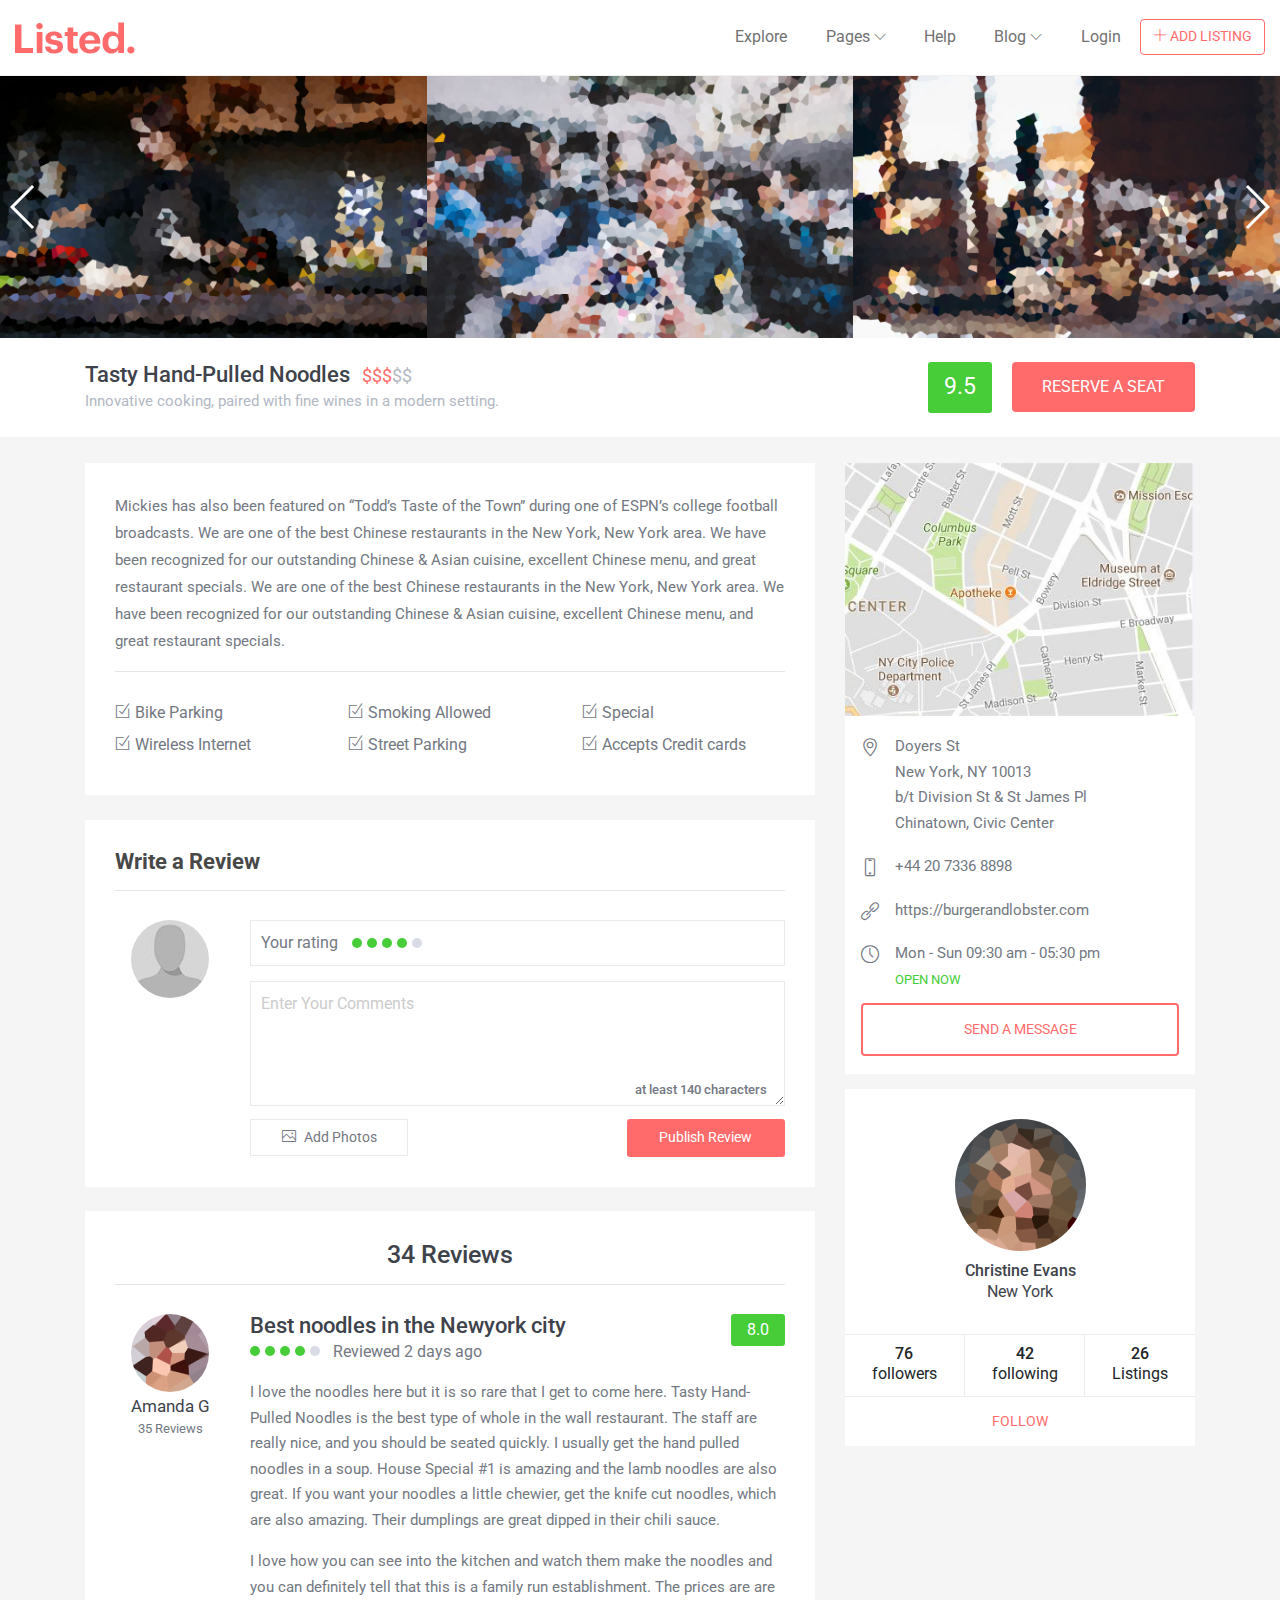
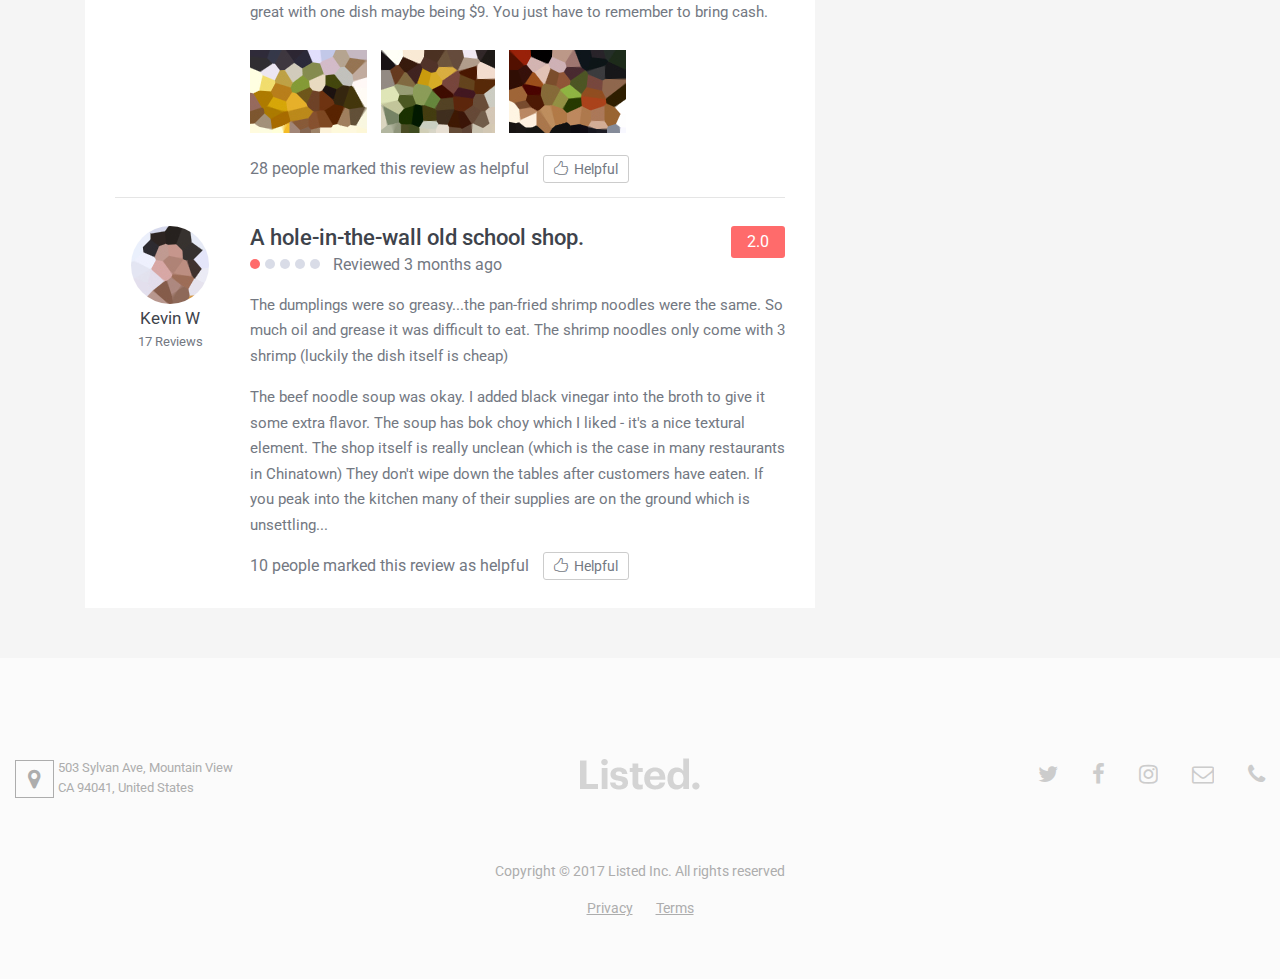
==== commit 3e93c03e: "last update" ====
--- a/detail.html
+++ b/detail.html
@@ -239,8 +239,6 @@
                 <div class="col-md-8 responsive-wrap">
                     <div class="booking-checkbox_wrap">
                         <div class="booking-checkbox">
-                            <p>Tasty Hand-Pulled Noodles is a 1950s style diner located in Madison, Wisconsin. Opened in 1946 by Mickey Weidman, and located just across the street from Camp Randall Stadium, it has become a popular game day tradition amongst
-                                many Badger fans. The diner is well known for its breakfast selections, especially the Scrambler, which is a large mound of potatoes, eggs, cheese, gravy, and a patrons’ choice of other toppings.</p>
                             <p>Mickies has also been featured on “Todd’s Taste of the Town” during one of ESPN’s college football broadcasts. We are one of the best Chinese restaurants in the New York, New York area. We have been recognized for our outstanding
                                 Chinese & Asian cuisine, excellent Chinese menu, and great restaurant specials. We are one of the best Chinese restaurants in the New York, New York area. We have been recognized for our outstanding Chinese & Asian cuisine,
                                 excellent Chinese menu, and great restaurant specials.</p>
--- a/css/style.css
+++ b/css/style.css
@@ -1,166 +1,168 @@
 /*------------------------------------------------------------------
-Theme Name: Listing - Responsive Bootstrap Landing Page
-Version: 1.0
-Author: 
--------------------------------------------------------------------*/
+ Theme Name: Listing - Responsive Bootstrap Landing Page
+ Version: 1.0
+ Author:
+ -------------------------------------------------------------------*/
 /*------------------------------------------------------------------
-[TABLE OF CONTENTS]
-    
-    1. GLOBAL STYLES
-
-
-/* ==============================================================
-   GLOBAL STYLES
-   ============================================================== */
+ [TABLE OF CONTENTS]
+ 1. GLOBAL STYLES
+ /* ==============================================================
+ GLOBAL STYLES
+ ============================================================== */
 body {
-  font-family: 'Roboto', sans-serif; }
-
+  font-family: 'Roboto', sans-serif;
+}
 h1 {
-  font-size: 60px; }
-  @media (max-width: 992px) {
-    h1 {
-      font-size: 50px; } }
-  @media (max-width: 768px) {
-    h1 {
-      font-size: 40px; } }
-  @media (max-width: 576px) {
-    h1 {
-      font-size: 33px; } }
-
+  font-size: 60px;
+}
+@media (max-width: 992px) {
+  h1 {
+    font-size: 50px;
+  }
+}
+@media (max-width: 768px) {
+  h1 {
+    font-size: 40px;
+  }
+}
+@media (max-width: 576px) {
+  h1 {
+    font-size: 33px;
+  }
+}
 h2 {
   font-size: 38px;
   font-weight: 700;
-  color: #484848; }
-  @media (max-width: 576px) {
-    h2 {
-      font-size: 28px; } }
-
+  color: #484848;
+}
+@media (max-width: 576px) {
+  h2 {
+    font-size: 28px;
+  }
+}
 h3 {
   font-size: 27px;
-  font-family: 'Roboto', sans-serif; }
-  @media (max-width: 992px) {
-    h3 {
-      font-size: 20px; } }
-
+  font-family: 'Roboto', sans-serif;
+}
+@media (max-width: 992px) {
+  h3 {
+    font-size: 20px;
+  }
+}
 h4 {
-  font-size: 25px; }
-  @media (max-width: 992px) {
-    h4 {
-      font-size: 22px; } }
-
+  font-size: 25px;
+}
+@media (max-width: 992px) {
+  h4 {
+    font-size: 22px;
+  }
+}
 h5 {
   font-size: 22px;
   font-weight: 700;
-  color: #484848; }
-
-.main-block {
-  padding: 100px 0; }
-  @media (max-width: 992px) {
-    .main-block {
-      padding: 44px 0; } }
-
+  color: #484848;
+}
+@media (max-width: 992px) {
+  .main-block {
+    padding: 44px 0;
+  }
+}
 footer.main-block {
-  padding: 100px 0 60px; }
-
+  padding: 100px 0 60px;
+}
 .gray {
-  background: #fbfbfb; }
-
+  background: #fbfbfb;
+}
 .gray-dark {
-  background: #f5f5f5; }
-
+  background: #f5f5f5;
+}
 .container-fluid {
-  max-width: 1500px; }
-
+  max-width: 1500px;
+}
 .container-fw {
-  max-width: 100% !important; }
-
+  max-width: 100% !important;
+}
 .container-subpage {
-  max-width: 100% !important; }
-
+  max-width: 100% !important;
+}
 @media (max-width: 992px) {
   .responsive-wrap {
     max-width: 100%;
-    -webkit-box-flex: 100%;
-    -ms-flex: 100%;
-    flex: 100%; } }
-
+    flex: 100%;
+  }
+}
 @media (max-width: 992px) {
   .responsive-block {
     max-width: 50%;
-    -webkit-box-flex: 50%;
-    -ms-flex: 50%;
-    flex: 50%; } }
-
+    flex: 50%;
+  }
+}
 @media (max-width: 576px) {
   .responsive-block {
     max-width: 100%;
-    -webkit-box-flex: 100%;
-    -ms-flex: 100%;
-    flex: 100%; } }
-
+    flex: 100%;
+  }
+}
 /* ==============================================================
-   NAV MENU
-   ============================================================== */
+ NAV MENU
+ ============================================================== */
 .nav-menu {
   background: #fff;
-  border-bottom: 1px solid #f3f0f0; }
-
+  border-bottom: 1px solid #f3f0f0;
+}
 .nav-item a {
   color: #4e4e4e;
-  font-weight: 400; }
-  .nav-item a:hover {
-    color: #ff6b6b;
-    background: none; }
-
+  font-weight: 400;
+}
+.nav-item a:hover {
+  color: #ff6b6b;
+  background: none;
+}
 .nav-item span {
-  font-size: 12px; }
-
+  font-size: 12px;
+}
 .nav-link {
   opacity: 0.8;
-  -webkit-transition: 0.3s;
-  -o-transition: 0.3s;
-  transition: 0.3s; }
-  .nav-link:hover {
-    opacity: 1; }
-
+  transition: 0.3s;
+}
+.nav-link:hover {
+  opacity: 1;
+}
 .navbar-expand-lg .navbar-nav .nav-link {
   padding-right: 1.2rem;
   padding-left: 1.2rem;
-  outline: none; }
-
+  outline: none;
+}
 .btn-outline-danger {
   color: #ff6b6b;
   border-color: #ff6b6b;
-  -webkit-transition: 0.3s;
-  -o-transition: 0.3s;
   transition: 0.3s;
   text-transform: uppercase;
   font-size: 14px;
-  margin: 2px 0 0; }
-  .btn-outline-danger:hover, .btn-outline-danger:focus {
-    color: #fff;
-    border-color: #ff6b6b;
-    background: #ff6b6b;
-    -webkit-box-shadow: none;
-    box-shadow: none; }
-
-.navbar-toggler:hover,
-.navbar-toggler:focus {
+  margin: 2px 0 0;
+}
+.btn-outline-danger:hover, .btn-outline-danger:focus {
+  color: #fff;
+  border-color: #ff6b6b;
+  background: #ff6b6b;
+  box-shadow: none;
+}
+.navbar-toggler:hover, .navbar-toggler:focus {
   outline: none;
-  cursor: pointer; }
-
+  cursor: pointer;
+}
 .navbar {
-  padding: 1rem 0; }
-
+  padding: 1rem 0;
+}
 .dropdown-item {
   border-bottom: 1px solid #f5f0f0;
   line-height: 1.8;
-  padding: 0.45rem 1.5rem; }
-
+  padding: 0.45rem 1.5rem;
+}
 .dropdown-menu {
   border-radius: 0;
-  padding: 0; }
-
+  padding: 0;
+}
 @media (min-width: 992px) {
   .dropdown .dropdown-menu {
     display: block;
@@ -170,76 +172,87 @@
     -moz-transition: all 0.2s ease;
     -webkit-transition: all 0.2s ease;
     -o-transition: all 0.2s ease;
-    -ms-transition: all 0.2s ease; }
+    -ms-transition: all 0.2s ease;
+  }
   .dropdown:hover > .dropdown-menu {
     visibility: visible;
-    opacity: 1; }
+    opacity: 1;
+  }
   .dropdown-submenu:hover .dropdown-menu1 {
     visibility: visible;
-    opacity: 1; }
+    opacity: 1;
+  }
   .navbar-toggleable-md .navbar-collapse {
-    -webkit-box-pack: center;
-    -ms-flex-pack: center;
-    justify-content: center; }
+    justify-content: center;
+  }
   .navbar-toggleable-md .navbar-nav {
-    -webkit-box-align: center;
-    -ms-flex-align: center;
-    align-items: center; } }
-
+    align-items: center;
+  }
+}
 @media (max-width: 992px) {
   .navbar-nav {
-    margin: 20px 0; }
+    margin: 20px 0;
+  }
   .dropdown-menu {
     background-color: #f7f7f7;
-    border: 0; } }
-
+    border: 0;
+  }
+}
 /* ==============================================================
-   MAIN TITLE
-   ============================================================== */
+ MAIN TITLE
+ ============================================================== */
 .hero-wrap {
   text-align: center;
-  min-height: 500px; }
-  @media (max-width: 767px) {
-    .hero-wrap {
-      min-height: 600px; } }
-  .hero-wrap h1 {
-    color: #484848;
-    font-weight: 700; }
+  min-height: 310px;
+}
+@media (max-width: 767px) {
+  .hero-wrap {
+    min-height: 600px;
+  }
+}
+.hero-wrap h1 {
+  color: #484848;
+  font-weight: 700;
+}
+.hero-wrap h3 {
+  color: #7c7c7c;
+  margin: 15px 0 0;
+  font-size: 24px;
+  font-weight: 300;
+}
+@media (max-width: 767px) {
   .hero-wrap h3 {
-    color: #7c7c7c;
-    margin: 15px 0 0;
-    font-size: 24px;
-    font-weight: 300; }
-    @media (max-width: 767px) {
-      .hero-wrap h3 {
-        font-size: 16px;
-        line-height: 1.5; } }
-
+    font-size: 16px;
+    line-height: 1.5;
+  }
+}
 .search-box {
   border: 1px solid #ccc;
-  margin: 40px 0 0; }
-
+  margin: 40px 0 0;
+}
 .search-box_line {
-  border-right: 1px solid #ccc; }
-  @media (max-width: 767px) {
-    .search-box_line {
-      border: none; } }
-
-.search-box1,
-.search-box2 {
+  border-right: 1px solid #ccc;
+}
+@media (max-width: 767px) {
+  .search-box_line {
+    border: none;
+  }
+}
+.search-box1, .search-box2 {
   text-align: left;
-  padding: 15px 20px; }
-  @media (max-width: 768px) {
-    .search-box1,
-    .search-box2 {
-      border-bottom: 1px solid #ccc; } }
-  .search-box1 label,
-  .search-box2 label {
-    font-size: 19px;
-    font-weight: 600;
-    color: #484848;
-    margin: 0; }
-
+  padding: 15px 20px;
+}
+@media (max-width: 768px) {
+  .search-box1, .search-box2 {
+    border-bottom: 1px solid #ccc;
+  }
+}
+.search-box1 label, .search-box2 label {
+  font-size: 19px;
+  font-weight: 600;
+  color: #484848;
+  margin: 0;
+}
 .search-form {
   margin: 0;
   color: #484848;
@@ -248,35 +261,36 @@
   font-weight: 300;
   border: none;
   width: 64%;
-  background: none; }
-  .search-form::-webkit-input-placeholder {
-    color: #adadad; }
-  .search-form:-ms-input-placeholder {
-    color: #adadad; }
-  .search-form::-ms-input-placeholder {
-    color: #adadad; }
-  .search-form::placeholder {
-    color: #adadad; }
-  @media (max-width: 992px) {
-    .search-form {
-      width: 100%; } }
-  .search-form:focus {
-    outline: none; }
-
+  background: none;
+}
+.search-form::placeholder {
+  color: #adadad;
+}
+@media (max-width: 992px) {
+  .search-form {
+    width: 100%;
+  }
+}
+.search-form:focus {
+  outline: none;
+}
 .search-box2 {
   position: relative;
   border: none;
   width: 100%;
-  display: inline-block; }
-  .search-box2 p {
-    color: #484848; }
-
+  display: inline-block;
+}
+.search-box2 p {
+  color: #484848;
+}
 .search-box-title {
-  margin: 7px 0 0; }
-  @media (max-width: 768px) {
-    .search-box-title {
-      display: block; } }
-
+  margin: 7px 0 0;
+}
+@media (max-width: 768px) {
+  .search-box-title {
+    display: block;
+  }
+}
 .btn-search {
   position: absolute;
   top: 29%;
@@ -284,246 +298,269 @@
   background: #ff6b6b;
   border-radius: 6px;
   text-align: center;
-  -webkit-transition: 0.3s;
-  -o-transition: 0.3s;
-  transition: 0.3s; }
-  @media (max-width: 992px) {
-    .btn-search {
-      position: inherit;
-      margin: 15px 0 0; } }
-  .btn-search:hover {
-    background: #ea5555;
-    color: #fff; }
+  transition: 0.3s;
+}
+@media (max-width: 992px) {
+  .btn-search {
+    position: inherit;
+    margin: 15px 0 0;
+  }
+}
+.btn-search:hover {
+  background: #ea5555;
+  color: #fff;
+}
+.btn-search .btn-simple {
+  color: #fff;
+  padding: 20px 46px;
+  font-size: 18px;
+}
+@media (max-width: 1200px) {
   .btn-search .btn-simple {
-    color: #fff;
-    padding: 20px 46px;
-    font-size: 18px; }
-    @media (max-width: 1200px) {
-      .btn-search .btn-simple {
-        padding: 18px 31px; } }
-    .btn-search .btn-simple:hover, .btn-search .btn-simple:focus {
-      color: #fff; }
-
+    padding: 18px 31px;
+  }
+}
+.btn-search .btn-simple:hover, .btn-search .btn-simple:focus {
+  color: #fff;
+}
 /* ==============================================================
-   HOME 2
-   ============================================================== */
+ HOME 2
+ ============================================================== */
 .home-bg {
   background: url(../images/home-bg1.jpg) no-repeat fixed;
-  background-size: cover; }
-  .home-bg .hero-title h1 {
-    color: #fff; }
-  .home-bg .hero-title h3 {
-    color: #fff; }
-  .home-bg .search-box-title label {
-    color: #fff; }
-  .home-bg .search-box-title .search-form {
-    color: #fff; }
-    .home-bg .search-box-title .search-form::-webkit-input-placeholder {
-      color: rgba(255, 255, 255, 0.7); }
-    .home-bg .search-box-title .search-form:-ms-input-placeholder {
-      color: rgba(255, 255, 255, 0.7); }
-    .home-bg .search-box-title .search-form::-ms-input-placeholder {
-      color: rgba(255, 255, 255, 0.7); }
-    .home-bg .search-box-title .search-form::placeholder {
-      color: rgba(255, 255, 255, 0.7); }
-  .home-bg .search-bottom-title {
-    color: #fff; }
-    .home-bg .search-bottom-title a {
-      color: #fff; }
-
+  background-size: cover;
+}
+.home-bg .hero-title h1 {
+  color: #fff;
+}
+.home-bg .hero-title h3 {
+  color: #fff;
+}
+.home-bg .search-box-title label {
+  color: #fff;
+}
+.home-bg .search-box-title .search-form {
+  color: #fff;
+}
+.home-bg .search-box-title .search-form::placeholder {
+  color: rgba(255, 255, 255, 0.7);
+}
+.home-bg .search-bottom-title {
+  color: #fff;
+}
+.home-bg .search-bottom-title a {
+  color: #fff;
+}
 /* ==============================================================
-   POPULAR
-   ============================================================== */
+ POPULAR
+ ============================================================== */
 .popular-link-set {
-  padding: 50px 0; }
-
+  padding: 50px 0;
+}
 .popular-link-wrap {
-  text-align: center; }
-  .popular-link-wrap p {
-    color: #adadad;
-    font-size: 14px; }
-
+  text-align: center;
+}
+.popular-link-wrap p {
+  color: #adadad;
+  font-size: 14px;
+}
 .popular-links {
   text-align: center;
   max-width: 800px;
-  margin: 0 auto; }
-  .popular-links ul {
-    padding: 0;
-    margin: 0;
-    border: 1px solid #dadada;
-    background: #fff; }
-    .popular-links ul li {
-      list-style: none;
-      border-right: 1px solid #dadada;
-      width: 20%;
-      word-wrap: break-word;
-      -webkit-transition: 0.3s;
-      -o-transition: 0.3s;
-      transition: 0.3s; }
-      @media (max-width: 768px) {
-        .popular-links ul li {
-          width: 100%;
-          border-right: none;
-          border-bottom: 1px solid #dadada; } }
-      .popular-links ul li:hover {
-        background: #fbfbfb; }
-      .popular-links ul li:last-child {
-        border: none; }
-      .popular-links ul li a {
-        color: #7c7c7c;
-        font-size: 14px;
-        font-family: 'Roboto', sans-serif;
-        text-transform: uppercase;
-        padding: 20px;
-        display: block; }
-        .popular-links ul li a:hover {
-          text-decoration: none; }
-
+  margin: 0 auto;
+}
+.popular-links ul {
+  padding: 0;
+  margin: 0;
+  border: 1px solid #dadada;
+  background: #fff;
+}
+.popular-links ul li {
+  list-style: none;
+  border-right: 1px solid #dadada;
+  width: 20%;
+  word-wrap: break-word;
+  transition: 0.3s;
+}
+@media (max-width: 768px) {
+  .popular-links ul li {
+    width: 100%;
+    border-right: none;
+    border-bottom: 1px solid #dadada;
+  }
+}
+.popular-links ul li:hover {
+  background: #fbfbfb;
+}
+.popular-links ul li:last-child {
+  border: none;
+}
+.popular-links ul li a {
+  color: #7c7c7c;
+  font-size: 14px;
+  font-family: 'Roboto', sans-serif;
+  text-transform: uppercase;
+  padding: 20px;
+  display: block;
+}
+.popular-links ul li a:hover {
+  text-decoration: none;
+}
 .poplar-svg {
   width: 33px;
   height: 33px;
   display: block;
-  margin: 0px auto 12px auto; }
-
+  margin: 0px auto 12px auto;
+}
 /* ==============================================================
-   FEATURED LISTING
-   ============================================================== */
+ FEATURED LISTING
+ ============================================================== */
 .titile-block {
   text-align: center;
-  margin: 0 0 40px; }
-  .titile-block p {
-    font-family: 'Roboto', sans-serif;
-    font-size: 20px;
-    color: #989898;
-    margin: 0; }
-
+  margin: 0 0 40px;
+}
+.titile-block p {
+  font-family: 'Roboto', sans-serif;
+  font-size: 20px;
+  color: #989898;
+  margin: 0;
+}
 .card {
   margin-bottom: 30px;
-  -webkit-box-shadow: 0px 3px 3px 0px #ececec;
   box-shadow: 0px 3px 3px 0px #ececec;
-  border: none; }
-  @media (max-width: 768px) {
-    .card {
-      margin: 0 0 30px; } }
-
+  border: none;
+}
+@media (max-width: 768px) {
+  .card {
+    margin: 0 0 30px;
+  }
+}
 @media (max-width: 992px) {
   .card-1 {
     max-width: 100%;
-    -webkit-box-flex: 100%;
-    -ms-flex: 100%;
     flex: 100%;
-    margin: 0 0 25px; } }
-
+    margin: 0 0 25px;
+  }
+}
 @media (max-width: 992px) {
   .card-2 {
     max-width: 50%;
-    -webkit-box-flex: 50%;
-    -ms-flex: 50%;
-    flex: 50%; } }
-
+    flex: 50%;
+  }
+}
 @media (max-width: 768px) {
   .card-2 {
     max-width: 100%;
-    -webkit-box-flex: 100%;
-    -ms-flex: 100%;
-    flex: 100%; } }
-
+    flex: 100%;
+  }
+}
 .card-last {
-  margin: 0; }
-
+  margin: 0;
+}
 .card-body {
-  padding: 1.25rem 2.25rem; }
-  @media (max-width: 1200px) {
-    .card-body {
-      padding: 1.25rem 1.25rem; } }
-
+  padding: 1.25rem 2.25rem;
+}
+@media (max-width: 1200px) {
+  .card-body {
+    padding: 1.25rem 1.25rem;
+  }
+}
 .card-text {
   font-size: 16px;
   color: #484848;
-  min-height: 75px; }
-
+  min-height: 75px;
+}
 .card-rating {
   padding: 0 0 16px;
   margin: 0;
   font-family: 'Roboto', sans-serif;
-  font-size: 16px; }
-  .card-rating li {
-    list-style: none;
-    display: inline-block;
-    color: #4e4e4e;
-    margin-right: 10px;
-    font-size: 14px; }
-    .card-rating li:first-child {
-      background: #73cf42;
-      padding: 4px 16px;
-      color: #fff;
-      font-weight: 600;
-      border-radius: 3px; }
-  .card-rating i {
-    font-size: 9px;
-    color: #e1e1e1;
-    padding: 0 6px; }
-
-.card-rating-red,
-.card-rating-yellow {
+  font-size: 16px;
+}
+.card-rating li {
+  list-style: none;
+  display: inline-block;
+  color: #4e4e4e;
+  margin-right: 10px;
+  font-size: 14px;
+}
+.card-rating li:first-child {
+  background: #73cf42;
+  padding: 4px 16px;
+  color: #fff;
+  font-weight: 600;
+  border-radius: 3px;
+}
+.card-rating i {
+  font-size: 9px;
+  color: #e1e1e1;
+  padding: 0 6px;
+}
+.card-rating-red, .card-rating-yellow {
   background: #ff6b6b;
   padding: 4px 16px;
   color: #fff;
   font-weight: 600;
-  border-radius: 3px; }
-
+  border-radius: 3px;
+}
 .card-rating-yellow {
-  background: #ffba00 !important; }
-
+  background: #ffba00 !important;
+}
 .card-bottom {
   border-top: 1px solid #f1f1f1;
-  padding: 0.8rem 2.25rem; }
-  @media (max-width: 1200px) {
-    .card-bottom {
-      padding: 0.8rem 1.25rem; } }
-  .card-bottom p {
-    margin: 0;
-    font-size: 13px;
-    color: #4e4e4e;
-    opacity: 0.8;
-    display: inline-block; }
-    .card-bottom p i {
-      padding: 0 6px 0 0; }
-  .card-bottom span {
-    float: right;
-    font-size: 13px;
-    color: #ff6b6b;
-    text-transform: uppercase; }
-
+  padding: 0.8rem 2.25rem;
+}
+@media (max-width: 1200px) {
+  .card-bottom {
+    padding: 0.8rem 1.25rem;
+  }
+}
+.card-bottom p {
+  margin: 0;
+  font-size: 13px;
+  color: #4e4e4e;
+  opacity: 0.8;
+  display: inline-block;
+}
+.card-bottom p i {
+  padding: 0 6px 0 0;
+}
+.card-bottom span {
+  float: right;
+  font-size: 13px;
+  color: #ff6b6b;
+  text-transform: uppercase;
+}
 .open-close_green {
   float: right;
   font-size: 13px;
   color: #73cf42 !important;
-  text-transform: uppercase; }
-
+  text-transform: uppercase;
+}
 .card-svg {
   width: 17px;
   height: 17px;
-  vertical-align: middle; }
-
+  vertical-align: middle;
+}
 /* ==============================================================
-   DETAILED ITEM
-   ============================================================== */
+ DETAILED ITEM
+ ============================================================== */
 .detailed-item-mr {
-  margin-bottom: 25px; }
-  @media (max-width: 800px) {
-    .detailed-item-mr {
-      margin-bottom: 0; } }
-
+  margin-bottom: 25px;
+}
+@media (max-width: 800px) {
+  .detailed-item-mr {
+    margin-bottom: 0;
+  }
+}
 .detailed-item_content {
   font-size: 17px;
   margin: 36px 0;
   line-height: 1.8;
-  display: inline-block; }
-
+  display: inline-block;
+}
 /* ==============================================================
-   HOW IT WORKS
-   ============================================================== */
+ HOW IT WORKS
+ ============================================================== */
 .howit-bg {
   background: url(../images/howit-bg.png) no-repeat top center;
   background-size: contain;
@@ -532,22 +569,26 @@
   left: 0;
   right: 0;
   width: 100%;
-  height: 100px; }
-  @media (max-width: 768px) {
-    .howit-bg {
-      display: none; } }
-
+  height: 100px;
+}
+@media (max-width: 768px) {
+  .howit-bg {
+    display: none;
+  }
+}
 .howit-icon-wrap {
   text-align: center;
-  margin: 0 0 30px; }
-  .howit-icon-wrap h4 {
-    padding: 22px 0;
-    margin: 0;
-    font-weight: 600; }
-  .howit-icon-wrap p {
-    padding: 0 30px;
-    line-height: 1.8; }
-
+  margin: 0 0 30px;
+}
+.howit-icon-wrap h4 {
+  padding: 22px 0;
+  margin: 0;
+  font-weight: 600;
+}
+.howit-icon-wrap p {
+  padding: 0 30px;
+  line-height: 1.8;
+}
 .howit-img-block {
   width: 86px;
   height: 86px;
@@ -556,346 +597,386 @@
   border-radius: 50%;
   padding: 22px;
   margin: 0 auto;
-  display: block; }
-
+  display: block;
+}
 .howit-svg {
   width: 40px;
-  height: 40px; }
-
+  height: 40px;
+}
 .howit-icon-wrap:hover .howit-img-block {
-  background: #ff6b6b; }
-
+  background: #ff6b6b;
+}
 .howit-icon-wrap:hover .howit-svg path {
-  fill: #FFF; }
-
+  fill: #fff;
+}
 .search-bottom-title {
   font-size: 14px;
   color: #7c7c7c;
-  margin: 20px 0; }
-  .search-bottom-title a {
-    color: #7c7c7c;
-    text-decoration: underline;
-    -webkit-transition: 0.3s;
-    -o-transition: 0.3s;
-    transition: 0.3s; }
-    .search-bottom-title a:hover {
-      color: #ff6b6b; }
-
+  margin: 20px 0;
+}
+.search-bottom-title a {
+  color: #7c7c7c;
+  text-decoration: underline;
+  transition: 0.3s;
+}
+.search-bottom-title a:hover {
+  color: #ff6b6b;
+}
 /* ==============================================================
-   NEWS & ARTICLE
-   ============================================================== */
+ NEWS & ARTICLE
+ ============================================================== */
 .news-block {
-  -webkit-box-shadow: 0px 2px 2px 0px rgba(222, 222, 222, 0.67);
   box-shadow: 0px 2px 2px 0px rgba(222, 222, 222, 0.67);
   border-radius: 3px;
   background: #fff;
-  -webkit-transition: 0.3s;
-  -o-transition: 0.3s;
   transition: 0.3s;
-  margin-bottom: 30px; }
-  .news-block img {
-    width: 100%; }
-  .news-block:hover {
-    -webkit-box-shadow: 0px 3px 50px 0px #dedede;
-    box-shadow: 0px 3px 50px 0px #dedede;
-    -webkit-transform: translateY(-2px);
-    -ms-transform: translateY(-2px);
-    transform: translateY(-2px); }
-
+  margin-bottom: 30px;
+}
+.news-block img {
+  width: 100%;
+}
+.news-block:hover {
+  box-shadow: 0px 3px 50px 0px rgba(222, 222, 222, 1);
+  transform: translateY(-2px);
+}
 .news-title {
-  padding: 20px 26px; }
-  .news-title p {
-    font-family: 'Roboto', sans-serif;
-    font-size: 16px;
-    color: #7c7c7c;
-    margin: 0; }
-  .news-title h5 {
-    color: #484848;
-    line-height: 1.3;
-    margin: 10px 0;
-    font-size: 20px; }
-
+  padding: 20px 26px;
+}
+.news-title p {
+  font-family: 'Roboto', sans-serif;
+  font-size: 16px;
+  color: #7c7c7c;
+  margin: 0;
+}
+.news-title h5 {
+  color: #484848;
+  line-height: 1.3;
+  margin: 10px 0;
+  font-size: 20px;
+}
 .btn-wrap {
   text-align: center;
-  margin: 40px 0 0; }
-  @media (max-width: 992px) {
-    .btn-wrap {
-      margin: 41px 0 0; } }
-
+  margin: 40px 0 0;
+}
+@media (max-width: 992px) {
+  .btn-wrap {
+    margin: 41px 0 0;
+  }
+}
 .btn-simple {
   font-size: 22px;
   color: #ff6b6b;
-  -webkit-transition: 0.3s;
-  -o-transition: 0.3s;
-  transition: 0.3s; }
-  @media (max-width: 992px) {
-    .btn-simple {
-      font-size: 17px; } }
-  .btn-simple:hover, .btn-simple:focus {
-    color: #ea5555;
-    -webkit-box-shadow: none;
-    box-shadow: none; }
-
+  transition: 0.3s;
+}
+@media (max-width: 992px) {
+  .btn-simple {
+    font-size: 17px;
+  }
+}
+.btn-simple:hover, .btn-simple:focus {
+  color: #ea5555;
+  box-shadow: none;
+}
 .btn-wrap2 {
-  margin: 20px 0 0; }
-  .btn-wrap2 .btn-simple {
-    background: #ff6b6b;
-    padding: 20px 36px;
-    color: #fff;
-    -webkit-transition: 0.3s;
-    -o-transition: 0.3s;
-    transition: 0.3s; }
-    .btn-wrap2 .btn-simple:hover {
-      background: #ea5555; }
-
+  margin: 20px 0 0;
+}
+.btn-wrap2 .btn-simple {
+  background: #ff6b6b;
+  padding: 20px 36px;
+  color: #fff;
+  transition: 0.3s;
+}
+.btn-wrap2 .btn-simple:hover {
+  background: #ea5555;
+}
 /* ==============================================================
-   FOOTER
-   ============================================================== */
+ FOOTER
+ ============================================================== */
 footer {
   position: relative;
-  z-index: 1; }
-
+  z-index: 1;
+}
 @media (max-width: 992px) {
   .location {
     text-align: center;
-    margin: 0 0 30px; } }
-
+    margin: 0 0 30px;
+  }
+}
 .location i {
   color: #adadad;
   font-size: 22px;
   border: 1px solid #adadad;
   padding: 7px 12px;
   vertical-align: top;
-  margin: 2px 12px 0 0; }
-  @media (max-width: 1300px) {
-    .location i {
-      margin: 2px 0 0 0; } }
-
+  margin: 2px 12px 0 0;
+}
+@media (max-width: 1300px) {
+  .location i {
+    margin: 2px 0 0 0;
+  }
+}
 .location p {
   display: inline-block;
   font-size: 13px;
-  color: #adadad; }
-  @media (max-width: 992px) {
-    .location p {
-      display: block;
-      margin: 10px 0 0; } }
-
+  color: #adadad;
+}
+@media (max-width: 992px) {
+  .location p {
+    display: block;
+    margin: 10px 0 0;
+  }
+}
 .footer-logo_wrap {
-  text-align: center; }
-
+  text-align: center;
+}
 .social-icons {
   padding: 0;
   margin: 0;
-  text-align: right; }
-  @media (max-width: 992px) {
-    .social-icons {
-      text-align: center;
-      margin: 30px 0 0; } }
+  text-align: right;
+}
+@media (max-width: 992px) {
+  .social-icons {
+    text-align: center;
+    margin: 30px 0 0;
+  }
+}
+.social-icons li {
+  list-style: none;
+  display: inline-block;
+  margin-left: 12px;
+  margin-left: 30px;
+}
+@media (max-width: 992px) {
   .social-icons li {
-    list-style: none;
-    display: inline-block;
-    margin-left: 12px;
-    margin-left: 30px; }
-    @media (max-width: 992px) {
-      .social-icons li {
-        margin: 0 15px; } }
-    .social-icons li a {
-      color: #adadad;
-      font-size: 22px;
-      opacity: 0.6;
-      -webkit-transition: 0.3s;
-      -o-transition: 0.3s;
-      transition: 0.3s; }
-      .social-icons li a:hover {
-        opacity: 1; }
-
+    margin: 0 15px;
+  }
+}
+.social-icons li a {
+  color: #adadad;
+  font-size: 22px;
+  opacity: 0.6;
+  transition: 0.3s;
+}
+.social-icons li a:hover {
+  opacity: 1;
+}
 .copyright {
   text-align: center;
   font-size: 14px;
   font-family: 'Roboto', sans-serif;
-  color: #adadad; }
-  .copyright a {
-    text-decoration: underline;
-    color: #adadad;
-    margin: 0 10px;
-    -webkit-transition: 0.3s;
-    -o-transition: 0.3s;
-    transition: 0.3s; }
-    .copyright a:hover {
-      color: #484848; }
-
+  color: #adadad;
+}
+.copyright a {
+  text-decoration: underline;
+  color: #adadad;
+  margin: 0 10px;
+  transition: 0.3s;
+}
+.copyright a:hover {
+  color: #484848;
+}
 /* ==============================================================
-   DETAIL PAGE
-   ============================================================== */
+ DETAIL PAGE
+ ============================================================== */
 .detail-filter-wrap {
   padding: 17px 0;
-  border-bottom: 1px solid #e7e7e7; }
-  @media (max-width: 992px) {
-    .detail-filter-wrap {
-      border: 0; } }
-  .detail-filter-wrap p {
-    font-size: 18px;
-    color: #3e434b;
-    font-weight: 300;
-    margin: 6px 0 0; }
-    .detail-filter-wrap p span {
-      font-weight: 500; }
-
+  border-bottom: 1px solid #e7e7e7;
+}
+@media (max-width: 992px) {
+  .detail-filter-wrap {
+    border: 0;
+  }
+}
+.detail-filter-wrap p {
+  font-size: 18px;
+  color: #3e434b;
+  font-weight: 300;
+  margin: 6px 0 0;
+}
+.detail-filter-wrap p span {
+  font-weight: 500;
+}
 .detail-filter {
-  text-align: right; }
-  @media (max-width: 992px) {
-    .detail-filter {
-      text-align: left; } }
-  .detail-filter p {
-    font-weight: 300;
-    color: #3e434b;
-    font-size: 14px;
-    display: inline-block;
-    margin: 0 10px 0 0; }
-
+  text-align: right;
+}
+@media (max-width: 992px) {
+  .detail-filter {
+    text-align: left;
+  }
+}
+.detail-filter p {
+  font-weight: 300;
+  color: #3e434b;
+  font-size: 14px;
+  display: inline-block;
+  margin: 0 10px 0 0;
+}
 .map-responsive-wrap {
-  display: none; }
-  @media (max-width: 992px) {
-    .map-responsive-wrap {
-      display: block; } }
-  .map-responsive-wrap iframe {
-    width: 100%;
-    height: 800px; }
-
+  display: none;
+}
+@media (max-width: 992px) {
+  .map-responsive-wrap {
+    display: block;
+  }
+}
+.map-responsive-wrap iframe {
+  width: 100%;
+  height: 800px;
+}
 .contact-map {
-  min-height: 500px; }
-
+  min-height: 500px;
+}
 .map-icon {
   display: none;
   border: 1px solid #737882;
   color: #737882;
   padding: 10px 20px;
   opacity: 0.6;
-  -webkit-transition: all 0.5s ease;
-  -o-transition: all 0.5s ease;
-  transition: all 0.5s ease; }
-  .map-icon:hover {
-    text-decoration: none;
-    color: #737882;
-    opacity: 1; }
-  @media (max-width: 992px) {
-    .map-icon {
-      display: block; } }
-  @media (max-width: 480px) {
-    .map-icon {
-      margin: 10px 0 0; } }
-  .map-icon span {
-    font-size: 22px; }
-
+  transition: all 0.5s ease;
+}
+.map-icon:hover {
+  text-decoration: none;
+  color: #737882;
+  opacity: 1;
+}
+@media (max-width: 992px) {
+  .map-icon {
+    display: block;
+  }
+}
+@media (max-width: 480px) {
+  .map-icon {
+    margin: 10px 0 0;
+  }
+}
+.map-icon span {
+  font-size: 22px;
+}
 .map-toggle {
-  display: none; }
-
+  display: none;
+}
 .filter-dropdown {
-  display: inline-block; }
-  .filter-dropdown select {
-    border-radius: 0; }
-
+  display: inline-block;
+}
+.filter-dropdown select {
+  border-radius: 0;
+}
 .detail-checkbox-wrap {
-  padding: 22px 0; }
-
+  padding: 22px 0;
+}
 .detail-options-wrap {
-  padding: 15px 0; }
+  padding: 15px 0;
+}
+.detail-options-wrap .featured-place-wrap {
+  margin: 0;
+}
+.detail-options-wrap .featured-place-wrap:hover {
+  box-shadow: none;
+}
+@media (max-width: 992px) {
   .detail-options-wrap .featured-place-wrap {
-    margin: 0; }
-    .detail-options-wrap .featured-place-wrap:hover {
-      -webkit-box-shadow: none;
-      box-shadow: none; }
-    @media (max-width: 992px) {
-      .detail-options-wrap .featured-place-wrap {
-        margin: 0 0 30px; } }
-
+    margin: 0 0 30px;
+  }
+}
 @media (max-width: 992px) {
   .responsive-wrap {
     max-width: 100%;
-    -webkit-box-flex: 100%;
-    -ms-flex: 100%;
     flex: 100%;
-    z-index: 999; } }
-
+    z-index: 999;
+  }
+}
 .map-wrap {
-  padding: 0; }
-
+  padding: 0;
+}
 .map-fix {
   position: fixed;
   top: 0;
   right: 0;
   bottom: 0;
   width: 41.7%;
-  z-index: 0; }
-  @media (max-width: 992px) {
-    .map-fix {
-      display: none;
-      top: 0;
-      left: 0;
-      width: 100%; } }
-
+  z-index: 0;
+}
+@media (max-width: 992px) {
+  .map-fix {
+    display: none;
+    top: 0;
+    left: 0;
+    width: 100%;
+  }
+}
 .map-fix .map-close {
-  display: none; }
-  @media (max-width: 992px) {
-    .map-fix .map-close {
-      display: block;
-      position: absolute;
-      top: 100px;
-      right: 20px;
-      z-index: 10;
-      color: #ff6b6b;
-      background: #FFF;
-      padding: 8px;
-      border: solid 1px #ff6b6b;
-      border-radius: 50%;
-      line-height: 0;
-      text-decoration: none; } }
-
+  display: none;
+}
+@media (max-width: 992px) {
+  .map-fix .map-close {
+    display: block;
+    position: absolute;
+    top: 100px;
+    right: 20px;
+    z-index: 10;
+    color: #ff6b6b;
+    background: #fff;
+    padding: 8px;
+    border: solid 1px #ff6b6b;
+    border-radius: 50%;
+    line-height: 0;
+    text-decoration: none;
+  }
+}
 #map {
   height: 100%;
-  width: 100%; }
-
-/* 
-   BOOKING PAGE
-   */
+  width: 100%;
+}
+/*
+ BOOKING PAGE
+ */
 /* ==============================================================
-   RESERVE A SEAT
-   ============================================================== */
+ RESERVE A SEAT
+ ============================================================== */
 .reserve-block {
-  padding: 24px 0; }
-  .reserve-block h5 {
-    color: #3e434b;
-    font-weight: 500;
-    display: inline-block;
-    margin: 0; }
+  padding: 24px 0;
+}
+.reserve-block h5 {
+  color: #3e434b;
+  font-weight: 500;
+  display: inline-block;
+  margin: 0;
+}
+.reserve-block p {
+  display: inline-block;
+  font-size: 18px;
+  color: #b2b8c3;
+  font-weight: 400;
+  padding: 0 0 0 8px;
+  margin: 0;
+}
+@media (max-width: 992px) {
   .reserve-block p {
-    display: inline-block;
-    font-size: 18px;
-    color: #b2b8c3;
-    font-weight: 400;
-    padding: 0 0 0 8px;
-    margin: 0; }
-    @media (max-width: 992px) {
-      .reserve-block p {
-        margin: 0; } }
-    .reserve-block p span {
-      color: #ff6b6b; }
-
+    margin: 0;
+  }
+}
+.reserve-block p span {
+  color: #ff6b6b;
+}
 .reserve-description {
   font-size: 15px !important;
   font-weight: 400 !important;
   padding: 0 !important;
-  margin: 0 !important; }
-
+  margin: 0 !important;
+}
 .reserve-seat-block {
-  text-align: right; }
-  @media (max-width: 992px) {
-    .reserve-seat-block {
-      margin: 15px 0 0; } }
-  @media (max-width: 768px) {
-    .reserve-seat-block {
-      text-align: left; } }
-
+  text-align: right;
+}
+@media (max-width: 992px) {
+  .reserve-seat-block {
+    margin: 15px 0 0;
+  }
+}
+@media (max-width: 768px) {
+  .reserve-seat-block {
+    text-align: left;
+  }
+}
 .reserve-rating {
   font-size: 23px;
   background: #46cd38;
@@ -903,617 +984,684 @@
   color: #fff;
   border-radius: 3px;
   display: inline-block;
-  vertical-align: top; }
-
+  vertical-align: top;
+}
 .reserve-btn .btn {
-  padding: 15px 30px; }
-
+  padding: 15px 30px;
+}
 .review-btn {
   display: inline-block;
   text-align: center;
-  margin: 3px 14px 0 14px; }
-  @media (max-width: 1200px) {
-    .review-btn {
-      margin: 3px 4px 0 4px; } }
-  @media (max-width: 576px) {
-    .review-btn {
-      margin: 3px 0px 0 0px; } }
-  .review-btn span {
-    display: block;
-    color: #8a8e96;
-    font-size: 15px; }
-  .review-btn .btn-outline-danger {
-    color: #ff6b6b;
-    border-color: #ff6b6b; }
-    .review-btn .btn-outline-danger:hover, .review-btn .btn-outline-danger:focus {
-      color: #fff;
-      background: #ff6b6b;
-      -webkit-box-shadow: none;
-      box-shadow: none;
-      outline: none; }
-
+  margin: 3px 14px 0 14px;
+}
+@media (max-width: 1200px) {
+  .review-btn {
+    margin: 3px 4px 0 4px;
+  }
+}
+@media (max-width: 576px) {
+  .review-btn {
+    margin: 3px 0px 0 0px;
+  }
+}
+.review-btn span {
+  display: block;
+  color: #8a8e96;
+  font-size: 15px;
+}
+.review-btn .btn-outline-danger {
+  color: #ff6b6b;
+  border-color: #ff6b6b;
+}
+.review-btn .btn-outline-danger:hover, .review-btn .btn-outline-danger:focus {
+  color: #fff;
+  background: #ff6b6b;
+  box-shadow: none;
+  outline: none;
+}
 .reserve-btn {
   display: inline-block;
-  vertical-align: top; }
-  @media (max-width: 768px) {
-    .reserve-btn {
-      margin: 0; } }
-  @media (max-width: 576px) {
-    .reserve-btn {
-      margin: 0 0 0; } }
-
+  vertical-align: top;
+}
+@media (max-width: 768px) {
+  .reserve-btn {
+    margin: 0;
+  }
+}
+@media (max-width: 576px) {
+  .reserve-btn {
+    margin: 0 0 0;
+  }
+}
 .custom-checkbox {
-  color: #737882; }
-
+  color: #737882;
+}
 /* ==============================================================
-   BOOKING DETAILS
-   ============================================================== */
+ BOOKING DETAILS
+ ============================================================== */
 .booking-details_wrap {
-  padding: 26px 0; }
-
+  padding: 26px 0;
+}
 .booking-your-review {
   background: #fff;
-  margin: 25px 0 0; }
-  .booking-your-review span {
-    color: #ff6b6b; }
-
+  margin: 25px 0 0;
+}
+.booking-your-review span {
+  color: #ff6b6b;
+}
 .your-rating-wrap {
   padding: 10px;
-  border: 1px solid #eaeaea; }
-  .your-rating-wrap h6 {
-    font-size: 18px;
-    margin: 0 0 14px; }
-
+  border: 1px solid #eaeaea;
+}
+.your-rating-wrap h6 {
+  font-size: 18px;
+  margin: 0 0 14px;
+}
 .your-comment-wrap {
-  position: relative; }
-
+  position: relative;
+}
 .your-rating-content {
   position: relative;
   border: 1px solid #eaeaea;
   padding: 10px;
   margin: 15px 0 6px;
   width: 100%;
-  height: 125px; }
-  .your-rating-content::-webkit-input-placeholder {
-    color: #ccc; }
-  .your-rating-content:-ms-input-placeholder {
-    color: #ccc; }
-  .your-rating-content::-ms-input-placeholder {
-    color: #ccc; }
-  .your-rating-content::placeholder {
-    color: #ccc; }
-
+  height: 125px;
+}
+.your-rating-content::placeholder {
+  color: #ccc;
+}
 .your-rating-notify {
   position: absolute;
   right: 18px;
   bottom: 14px;
   font-size: 13px;
-  color: #737882; }
-
+  color: #737882;
+}
 .add-frieds {
   padding: 6px;
   width: 100%;
-  border: 1px solid #eaeaea; }
-  .add-frieds::-webkit-input-placeholder {
-    font-size: 14px; }
-  .add-frieds:-ms-input-placeholder {
-    font-size: 14px; }
-  .add-frieds::-ms-input-placeholder {
-    font-size: 14px; }
-  .add-frieds::placeholder {
-    font-size: 14px; }
-
+  border: 1px solid #eaeaea;
+}
+.add-frieds::placeholder {
+  font-size: 14px;
+}
 .add-photos-link {
-  display: block; }
-  .add-photos-link a {
-    border: 1px solid #eaeaea !important;
-    border-radius: 0 !important;
-    display: block;
-    font-size: 14px;
-    text-align: center;
-    margin: 0 !important;
-    padding: 7px !important; }
-    .add-photos-link a i {
-      padding: 0 8px 0 0; }
-
+  display: block;
+}
+.add-photos-link a {
+  border: 1px solid #eaeaea !important;
+  border-radius: 0 !important;
+  display: block;
+  font-size: 14px;
+  text-align: center;
+  margin: 0 !important;
+  padding: 7px !important;
+}
+.add-photos-link a i {
+  padding: 0 8px 0 0;
+}
 .your-rating-share {
-  margin: 15px 0 0; }
-  .your-rating-share .md-checkbox {
-    display: inline-block;
-    margin: 0 10px 0 0; }
-
+  margin: 15px 0 0;
+}
+.your-rating-share .md-checkbox {
+  display: inline-block;
+  margin: 0 10px 0 0;
+}
 hr {
-  margin-bottom: 1.8rem; }
-
+  margin-bottom: 1.8rem;
+}
 @media (max-width: 768px) {
   .your-rating-btn {
-    float: none; } }
-
+    float: none;
+  }
+}
 .your-rating-btn .btn {
   padding: 10px 18px;
   color: #fff;
-  border: none; }
-
+  border: none;
+}
 .your-rating-text {
   display: inline-block;
   font-size: 15px;
   color: #ff6b6b;
-  margin: 0 0 0 8px; }
-
+  margin: 0 0 0 8px;
+}
 .booking-checkbox_wrap {
   background: #fff;
-  padding: 30px; }
-  .booking-checkbox_wrap h4 {
-    color: #3e434b;
-    text-align: center;
-    font-weight: 500; }
-
+  padding: 30px;
+}
+.booking-checkbox_wrap h4 {
+  color: #3e434b;
+  text-align: center;
+  font-weight: 500;
+}
 .booking-checkbox {
   color: #737882;
-  font-size: 15px; }
-  .booking-checkbox p {
-    line-height: 1.8; }
-
+  font-size: 15px;
+}
+.booking-checkbox p {
+  line-height: 1.8;
+}
 .customer-review_wrap {
   display: inline-block;
-  width: 100%; }
-
+  width: 100%;
+}
 .customer-img {
   width: 110px;
   float: left;
-  text-align: center; }
-  @media (max-width: 992px) {
-    .customer-img {
-      width: 100%;
-      margin-bottom: 20px;
-      float: none; } }
-  .customer-img img {
-    border-radius: 50%; }
-  .customer-img p {
-    color: #3e434b;
-    margin: 4px 0 0;
-    text-align: center;
-    font-size: 17px;
-    line-height: 1.2; }
-  .customer-img span {
-    font-size: 13px;
-    color: #737882;
-    text-align: center; }
-
+  text-align: center;
+}
+@media (max-width: 992px) {
+  .customer-img {
+    width: 100%;
+    margin-bottom: 20px;
+    float: none;
+  }
+}
+.customer-img img {
+  border-radius: 50%;
+}
+.customer-img p {
+  color: #3e434b;
+  margin: 4px 0 0;
+  text-align: center;
+  font-size: 17px;
+  line-height: 1.2;
+}
+.customer-img span {
+  font-size: 13px;
+  color: #737882;
+  text-align: center;
+}
 .customer-content-wrap {
-  margin: 0 0 0 135px; }
-  @media (max-width: 992px) {
-    .customer-content-wrap {
-      margin: 0 0 0 110px; } }
-  @media (max-width: 992px) {
-    .customer-content-wrap {
-      margin: 0px; } }
-  .customer-content-wrap ul {
-    margin: 24px 0;
-    padding: 0; }
-    .customer-content-wrap ul li {
-      list-style: none;
-      display: inline-block;
-      margin: 0 10px 0 0; }
-      @media (max-width: 480px) {
-        .customer-content-wrap ul li {
-          margin: 0 0 10px 0; } }
-  .customer-content-wrap span {
-    color: #737882;
-    margin-right: 10px; }
-  .customer-content-wrap a {
-    border: 1px solid #ccc;
-    color: #737882;
-    font-size: 14px;
-    border-radius: 3px;
-    padding: 5px 10px; }
-    .customer-content-wrap a:hover {
-      text-decoration: none; }
-    .customer-content-wrap a span {
-      margin: 0 6px 0 0; }
-
+  margin: 0 0 0 135px;
+}
+@media (max-width: 992px) {
+  .customer-content-wrap {
+    margin: 0 0 0 110px;
+  }
+}
+@media (max-width: 992px) {
+  .customer-content-wrap {
+    margin: 0px;
+  }
+}
+.customer-content-wrap ul {
+  margin: 24px 0;
+  padding: 0;
+}
+.customer-content-wrap ul li {
+  list-style: none;
+  display: inline-block;
+  margin: 0 10px 0 0;
+}
+@media (max-width: 480px) {
+  .customer-content-wrap ul li {
+    margin: 0 0 10px 0;
+  }
+}
+.customer-content-wrap span {
+  color: #737882;
+  margin-right: 10px;
+}
+.customer-content-wrap a {
+  border: 1px solid #ccc;
+  color: #737882;
+  font-size: 14px;
+  border-radius: 3px;
+  padding: 5px 10px;
+}
+.customer-content-wrap a:hover {
+  text-decoration: none;
+}
+.customer-content-wrap a span {
+  margin: 0 6px 0 0;
+}
 .customer-text {
   color: #737882;
   margin-top: 10px;
   line-height: 1.7;
-  font-size: 15px; }
-
+  font-size: 15px;
+}
 .customer-content h5 {
   color: #3e434b;
-  font-weight: 500; }
-
+  font-weight: 500;
+}
 .customer-content p {
   color: #737882;
   display: inline-block;
   vertical-align: top;
   line-height: 0.8;
-  margin: 0 0 0 8px; }
-
+  margin: 0 0 0 8px;
+}
 .customer-review {
-  display: inline-block; }
-  .customer-review span {
-    width: 10px;
-    height: 10px;
-    background: #46cd38;
-    border-radius: 50%;
+  display: inline-block;
+}
+.customer-review span {
+  width: 10px;
+  height: 10px;
+  background: #46cd38;
+  border-radius: 50%;
+  display: block;
+  float: left;
+  margin: 0 5px 0 0;
+}
+@media (max-width: 767px) {
+  .customer-content .customer-review {
     display: block;
-    float: left;
-    margin: 0 5px 0 0; }
-  @media (max-width: 767px) {
-    .customer-content .customer-review {
-      display: block; } }
-
+  }
+}
 .round-icon-blank {
-  background: #d9dce7 !important; }
-
+  background: #d9dce7 !important;
+}
 .round-icon-red {
-  background: #ff6b6b !important; }
-
+  background: #ff6b6b !important;
+}
 .round-icon-orange {
-  background: #ffbb27 !important; }
-
+  background: #ffbb27 !important;
+}
 .customer-rating {
   background: #46cd38;
   padding: 4px 16px;
   float: right;
   color: #fff;
-  border-radius: 3px; }
-  @media (max-width: 767px) {
-    .customer-rating {
-      float: none;
-      display: inline-block; } }
-
+  border-radius: 3px;
+}
+@media (max-width: 767px) {
+  .customer-rating {
+    float: none;
+    display: inline-block;
+  }
+}
 .customer-rating-red {
-  background: #ff6b6b !important; }
-
+  background: #ff6b6b !important;
+}
 .customer-description {
-  margin: 0 0 0 50px; }
-
+  margin: 0 0 0 50px;
+}
 .contact-info {
   background: #fff;
   padding: 0 0 6px;
-  margin: 0 0 15px; }
-  .contact-info img {
-    width: 100%; }
+  margin: 0 0 15px;
+}
+.contact-info img {
+  width: 100%;
+}
+.contact-info label {
+  color: #46cd38;
+  font-size: 14px;
+  padding: 0 0 0 50px;
+}
+@media (max-width: 992px) {
   .contact-info label {
-    color: #46cd38;
-    font-size: 14px;
-    padding: 0 0 0 50px; }
-    @media (max-width: 992px) {
-      .contact-info label {
-        display: block; } }
-
+    display: block;
+  }
+}
 .address {
   color: #737882;
-  padding: 18px 0 0 16px; }
-  .address span {
-    font-size: 18px;
-    float: left;
-    margin: 4px 0 0; }
-  .address p {
-    margin: 0 0 0 34px;
-    font-size: 15px;
-    line-height: 1.7; }
-  .address .featured-open {
-    font-size: 13px;
-    padding: 0 0 0 34px;
-    color: #46cd38; }
-
+  padding: 18px 0 0 16px;
+}
+.address span {
+  font-size: 18px;
+  float: left;
+  margin: 4px 0 0;
+}
+.address p {
+  margin: 0 0 0 34px;
+  font-size: 15px;
+  line-height: 1.7;
+}
+.address .featured-open {
+  font-size: 13px;
+  padding: 0 0 0 34px;
+  color: #46cd38;
+}
 .btn-contact {
   display: block;
   padding: 16px;
   margin: 12px 16px;
   border: 2px solid #ff6b6b;
   color: #ff6b6b;
-  font-weight: 400; }
-  .btn-contact:hover {
-    background: #ff6b6b;
-    border: 2px solid #ff6b6b; }
-
+  font-weight: 400;
+}
+.btn-contact:hover {
+  background: #ff6b6b;
+  border: 2px solid #ff6b6b;
+}
 .follow {
-  background: #fff; }
-  .follow ul {
-    margin: 0;
-    padding: 0;
-    text-align: center;
-    border-top: 1px solid #ededed;
-    border-bottom: 1px solid #ededed; }
-    .follow ul li {
-      list-style: none;
-      padding: 10px 20px; }
-      @media (max-width: 1200px) {
-        .follow ul li {
-          padding: 12px 18px; } }
-      .follow ul li:first-child, .follow ul li:nth-child(2) {
-        border-right: 1px solid #ededed; }
-      .follow ul li h6 {
-        margin: 0; }
-  .follow a {
-    color: #ff6b6b;
-    text-align: center;
-    display: block;
-    font-size: 14px;
-    font-weight: 400;
-    padding: 14px 0; }
-
+  background: #fff;
+}
+.follow ul {
+  margin: 0;
+  padding: 0;
+  text-align: center;
+  border-top: 1px solid #ededed;
+  border-bottom: 1px solid #ededed;
+}
+.follow ul li {
+  list-style: none;
+  padding: 10px 20px;
+}
+@media (max-width: 1200px) {
+  .follow ul li {
+    padding: 12px 18px;
+  }
+}
+.follow ul li:first-child, .follow ul li:nth-child(2) {
+  border-right: 1px solid #ededed;
+}
+.follow ul li h6 {
+  margin: 0;
+}
+.follow a {
+  color: #ff6b6b;
+  text-align: center;
+  display: block;
+  font-size: 14px;
+  font-weight: 400;
+  padding: 14px 0;
+}
 .follow-img {
   text-align: center;
   padding: 30px 16px;
-  color: #3e434b; }
-  .follow-img img {
-    border-radius: 50%; }
-  .follow-img h6 {
-    margin: 11px 0 0; }
-
+  color: #3e434b;
+}
+.follow-img img {
+  border-radius: 50%;
+}
+.follow-img h6 {
+  margin: 11px 0 0;
+}
 .btn-danger {
   background: #ff6b6b;
-  border: #ff6b6b; }
-  .btn-danger:hover, .btn-danger:focus {
-    color: #fff;
-    border-color: #ea5555;
-    background: #ea5555;
-    outline: none;
-    -webkit-box-shadow: none;
-    box-shadow: none; }
-
+  border: #ff6b6b;
+}
+.btn-danger:hover, .btn-danger:focus {
+  color: #fff;
+  border-color: #ea5555;
+  background: #ea5555;
+  outline: none;
+  box-shadow: none;
+}
 /* ==============================================================
-   PRICING
-   ============================================================== */
+ PRICING
+ ============================================================== */
 .pricing-wrap {
-  -webkit-box-shadow: 0px 2px 1px 1px rgba(222, 222, 222, 0.48);
   box-shadow: 0px 2px 1px 1px rgba(222, 222, 222, 0.48);
-  -webkit-transition: 0.3s;
-  -o-transition: 0.3s;
-  transition: 0.3s; }
-  .pricing-wrap:hover {
-    -webkit-box-shadow: 0px 3px 50px 0px #dedede;
-    box-shadow: 0px 3px 50px 0px #dedede;
-    -webkit-transform: translateY(-2px);
-    -ms-transform: translateY(-2px);
-    transform: translateY(-2px); }
-
+  transition: 0.3s;
+}
+.pricing-wrap:hover {
+  box-shadow: 0px 3px 50px 0px #dedede;
+  transform: translateY(-2px);
+}
 .pricing-head {
   text-align: center;
   padding: 35px 0 20px;
-  border-top: 5px solid #ea5555; }
-  .pricing-head h2 {
-    color: #ea5555;
-    margin: 0;
-    font-size: 50px;
-    font-weight: 400; }
-  .pricing-head span {
-    font-size: 16px;
-    margin: 8px 0 0;
-    display: block;
-    color: #b1b1b1;
-    text-transform: uppercase; }
-
+  border-top: 5px solid #ea5555;
+}
+.pricing-head h2 {
+  color: #ea5555;
+  margin: 0;
+  font-size: 50px;
+  font-weight: 400;
+}
+.pricing-head span {
+  font-size: 16px;
+  margin: 8px 0 0;
+  display: block;
+  color: #b1b1b1;
+  text-transform: uppercase;
+}
 .pricing-text-block {
   text-align: center;
   padding: 20px 40px;
-  margin: 0; }
-  .pricing-text-block li {
-    padding: 14px 0;
-    font-size: 16px;
-    list-style: none;
-    border-bottom: 1px solid #f3ecec; }
-    .pricing-text-block li:last-child {
-      border: none; }
-
+  margin: 0;
+}
+.pricing-text-block li {
+  padding: 14px 0;
+  font-size: 16px;
+  list-style: none;
+  border-bottom: 1px solid #f3ecec;
+}
+.pricing-text-block li:last-child {
+  border: none;
+}
 .pricing-signup {
   text-align: center;
-  padding: 0 0 30px; }
-  .pricing-signup .btn-danger {
-    padding: 10px 18px; }
-
+  padding: 0 0 30px;
+}
+.pricing-signup .btn-danger {
+  padding: 10px 18px;
+}
 .pricing-wrap-hilight {
-  -webkit-box-shadow: 0px 3px 50px 0px #dedede;
   box-shadow: 0px 3px 50px 0px #dedede;
-  -webkit-transform: translateY(-2px);
-  -ms-transform: translateY(-2px);
-  transform: translateY(-2px); }
-
+  transform: translateY(-2px);
+}
 /* ==============================================================
-   SUBPAGE
-   ============================================================== */
+ SUBPAGE
+ ============================================================== */
 .subpage-bg {
   background: #f9f9f9;
-  background-size: cover; }
-
+  background-size: cover;
+}
 .title-block_subpage {
   margin: 0;
-  padding: 90px 0; }
-  .title-block_subpage h2 {
-    color: #4a4a4a; }
-  .title-block_subpage p {
-    color: #9a9a9a;
-    text-transform: uppercase;
-    font-size: 16px; }
-    .title-block_subpage p a {
-      color: #9a9a9a;
-      text-transform: uppercase; }
-      .title-block_subpage p a:hover {
-        opacity: 0.7;
-        text-decoration: none; }
-
+  padding: 90px 0;
+}
+.title-block_subpage h2 {
+  color: #4a4a4a;
+}
+.title-block_subpage p {
+  color: #9a9a9a;
+  text-transform: uppercase;
+  font-size: 16px;
+}
+.title-block_subpage p a {
+  color: #9a9a9a;
+  text-transform: uppercase;
+}
+.title-block_subpage p a:hover {
+  opacity: 0.7;
+  text-decoration: none;
+}
 /* ==============================================================
-   CONFIRMATION
-   ============================================================== */
+ CONFIRMATION
+ ============================================================== */
 .confirmation-wrap {
-  text-align: center; }
-  .confirmation-wrap span {
-    color: #05bf83;
-    font-size: 30px;
-    font-weight: 800;
-    border: 1px solid #05bf83;
-    border-radius: 50%;
-    padding: 20px; }
-  .confirmation-wrap h2 {
-    margin: 30px 0 15px; }
-  .confirmation-wrap p {
-    font-family: 'Roboto', sans-serif;
-    color: #7c7c7c;
-    font-size: 18px; }
-
+  text-align: center;
+}
+.confirmation-wrap span {
+  color: #05bf83;
+  font-size: 30px;
+  font-weight: 800;
+  border: 1px solid #05bf83;
+  border-radius: 50%;
+  padding: 20px;
+}
+.confirmation-wrap h2 {
+  margin: 30px 0 15px;
+}
+.confirmation-wrap p {
+  font-family: 'Roboto', sans-serif;
+  color: #7c7c7c;
+  font-size: 18px;
+}
 .btn-confirmation {
   padding: 14px 20px;
   font-size: 18px;
-  margin: 12px 0 0; }
-
+  margin: 12px 0 0;
+}
 /* ==============================================================
-   404
-   ============================================================== */
+ 404
+ ============================================================== */
 .error-page {
-  text-align: center; }
-
+  text-align: center;
+}
 .error-404 {
-  min-height: 600px; }
+  min-height: 600px;
+}
+.error-404 h2 {
+  font-size: 140px;
+  color: #ff6b6b;
+}
+@media (max-width: 992px) {
   .error-404 h2 {
-    font-size: 140px;
-    color: #ff6b6b; }
-    @media (max-width: 992px) {
-      .error-404 h2 {
-        font-size: 130px; } }
-    @media (max-width: 480px) {
-      .error-404 h2 {
-        font-size: 90px; } }
-  .error-404 h4 {
-    color: #05bf83;
-    font-size: 30px; }
-  .error-404 p {
-    font-family: 'Roboto', sans-serif;
-    color: #7c7c7c;
-    font-size: 18px; }
-
+    font-size: 130px;
+  }
+}
+@media (max-width: 480px) {
+  .error-404 h2 {
+    font-size: 90px;
+  }
+}
+.error-404 h4 {
+  color: #05bf83;
+  font-size: 30px;
+}
+.error-404 p {
+  font-family: 'Roboto', sans-serif;
+  color: #7c7c7c;
+  font-size: 18px;
+}
 /* ==============================================================
-   CONTACT
-   ============================================================== */
+ CONTACT
+ ============================================================== */
 .address-box {
   text-align: center;
-  -webkit-box-shadow: 0px 2px 2px 0px rgba(222, 222, 222, 0.67);
   box-shadow: 0px 2px 2px 0px rgba(222, 222, 222, 0.67);
   border: 1px solid #f7f7f7;
-  padding: 20px; }
-  .address-box span {
-    font-size: 36px;
-    color: #ff6b6b; }
-  .address-box p {
-    font-family: 'Roboto', sans-serif;
-    color: #7c7c7c; }
-
+  padding: 20px;
+}
+.address-box span {
+  font-size: 36px;
+  color: #ff6b6b;
+}
+.address-box p {
+  font-family: 'Roboto', sans-serif;
+  color: #7c7c7c;
+}
 .form-group textarea {
-  height: 200px; }
-
+  height: 200px;
+}
 .btn-submit {
   color: #fff;
   background: #ff6b6b;
   border: 1px solid #ff6b6b;
   padding: 12px 20px;
   border-radius: 3px;
-  -webkit-transition: 0.3s;
-  -o-transition: 0.3s;
   transition: 0.3s;
-  cursor: pointer; }
-  .btn-submit:hover {
-    background: #ea5555; }
-
+  cursor: pointer;
+}
+.btn-submit:hover {
+  background: #ea5555;
+}
 #map {
   height: 100%;
-  width: 100%; }
-
+  width: 100%;
+}
 /* ==============================================================
-   BLOG
-   ============================================================== */
+ BLOG
+ ============================================================== */
 .blog-wrap {
-  -webkit-box-shadow: 0px 0px 31px -8px #d6d2d2;
   box-shadow: 0px 0px 31px -8px #d6d2d2;
-  margin: 0 0 25px; }
-
+  margin: 0 0 25px;
+}
 .blog-img {
-  width: 100%; }
-
+  width: 100%;
+}
 .blog-avatar {
-  text-align: center; }
-  .blog-avatar img {
-    border-radius: 50%;
-    margin: -40px auto 0 auto;
-    display: block; }
-  .blog-avatar p {
-    font-size: 15px;
-    color: #7c7c7c;
-    margin: 10px 0 0; }
-
+  text-align: center;
+}
+.blog-avatar img {
+  border-radius: 50%;
+  margin: -40px auto 0 auto;
+  display: block;
+}
+.blog-avatar p {
+  font-size: 15px;
+  color: #7c7c7c;
+  margin: 10px 0 0;
+}
 .blog-content_wrap {
   padding: 23px 30px;
   color: #7c7c7c;
-  font-size: 14px; }
-  @media (max-width: 992px) {
-    .blog-content_wrap {
-      padding: 16px; } }
-  .blog-content_wrap h5 {
-    font-size: 20px;
-    font-weight: 600;
-    margin-bottom: 14px; }
-  .blog-content_wrap p {
-    font-size: 15px;
-    line-height: 1.6;
-    color: #929292; }
-  .blog-content_wrap a {
-    color: #ff6b6b;
-    -webkit-transition: 0.3s;
-    -o-transition: 0.3s;
-    transition: 0.3s; }
-    .blog-content_wrap a:hover {
-      color: #ea5555;
-      text-decoration: none; }
-
+  font-size: 14px;
+}
+@media (max-width: 992px) {
+  .blog-content_wrap {
+    padding: 16px;
+  }
+}
+.blog-content_wrap h5 {
+  font-size: 20px;
+  font-weight: 600;
+  margin-bottom: 14px;
+}
+.blog-content_wrap p {
+  font-size: 15px;
+  line-height: 1.6;
+  color: #929292;
+}
+.blog-content_wrap a {
+  color: #ff6b6b;
+  transition: 0.3s;
+}
+.blog-content_wrap a:hover {
+  color: #ea5555;
+  text-decoration: none;
+}
 .blog-title:hover {
-  text-decoration: none; }
-
+  text-decoration: none;
+}
 .pagination {
-  margin: 55px 0 0; }
-
+  margin: 55px 0 0;
+}
 .page-link {
   padding: 1rem 1.55rem;
-  color: #ff6b6b; }
-  .page-link:hover, .page-link:active, .page-link:focus {
-    background: #ff6b6b;
-    border-color: #ff6b6b;
-    color: #fff;
-    outline: none; }
-
+  color: #ff6b6b;
+}
+.page-link:hover, .page-link:active, .page-link:focus {
+  background: #ff6b6b;
+  border-color: #ff6b6b;
+  color: #fff;
+  outline: none;
+}
 .page-item.active .page-link {
   background-color: #ff6b6b;
-  border-color: #ff6b6b; }
-
+  border-color: #ff6b6b;
+}
 .blog2-link {
   font-size: 14px;
   color: #ff6b6b;
-  margin: 8px 0 0; }
-
+  margin: 8px 0 0;
+}
 .blog2-link:hover {
   text-decoration: none;
-  color: #ff6b6b; }
-
+  color: #ff6b6b;
+}
 .blog2-thumbnail-name {
   margin: -5px 0 10px !important;
   color: #9e9e9e !important;
-  font-size: 15px !important; }
-
+  font-size: 15px !important;
+}
 .blog2-block {
-  margin-top: 30px; }
-  @media (max-width: 1200px) {
-    .blog2-block {
-      margin-top: 0; } }
-
+  margin-top: 30px;
+}
+@media (max-width: 1200px) {
+  .blog2-block {
+    margin-top: 0;
+  }
+}
 /* ==============================================================
-   BLOG DETAIL
-   ============================================================== */
+ BLOG DETAIL
+ ============================================================== */
 .img-holder {
-  position: relative; }
-  .img-holder img {
-    width: 100%; }
-
+  position: relative;
+}
+.img-holder img {
+  width: 100%;
+}
 .blog-post-date {
   position: absolute;
   left: 20px;
@@ -1521,209 +1669,247 @@
   background: #ff6b6b;
   color: #fff;
   border-radius: 3px;
-  padding: 8px 16px; }
-
+  padding: 8px 16px;
+}
 .blog-content {
-  padding: 0 0; }
-  .blog-content p span {
-    font-weight: 600; }
-  .blog-content p a {
-    color: #ff6b6b; }
-    .blog-content p a:hover {
-      text-decoration: none; }
-
+  padding: 0 0;
+}
+.blog-content p span {
+  font-weight: 600;
+}
+.blog-content p a {
+  color: #ff6b6b;
+}
+.blog-content p a:hover {
+  text-decoration: none;
+}
 .blog-text h4 {
-  font-weight: 600; }
-
+  font-weight: 600;
+}
 .blog-text p {
   line-height: 1.8;
-  color: #505050; }
-
+  color: #505050;
+}
 .blog-text h6 a {
-  color: #ff6b6b; }
-
+  color: #ff6b6b;
+}
 .blog-share {
   border-top: 1px solid #eee;
   border-bottom: 1px solid #eee;
   padding: 8px 40px;
-  margin: 26px 0 0; }
-
+  margin: 26px 0 0;
+}
 .comments {
-  margin: 50px 0 0; }
-  @media (max-width: 768px) {
-    .comments {
-      padding: 0; } }
-  .comments img {
-    border-radius: 50%; }
-  .comments h4 {
-    margin: 0 0 30px;
-    border-bottom: 1px solid #eee;
-    padding: 12px 0 20px; }
-  .comments h5 {
-    font-size: 20px;
-    font-weight: 500; }
-  .comments .media-body a {
-    display: inline; }
-  .comments p {
-    color: #505050; }
-
+  margin: 50px 0 0;
+}
+@media (max-width: 768px) {
+  .comments {
+    padding: 0;
+  }
+}
+.comments img {
+  border-radius: 50%;
+}
+.comments h4 {
+  margin: 0 0 30px;
+  border-bottom: 1px solid #eee;
+  padding: 12px 0 20px;
+}
+.comments h5 {
+  font-size: 20px;
+  font-weight: 500;
+}
+.comments .media-body a {
+  display: inline;
+}
+.comments p {
+  color: #505050;
+}
 .comment-form h4 {
   margin: 40px 0 30px;
   border-bottom: 1px solid #eee;
-  padding: 12px 0; }
-
+  padding: 12px 0;
+}
 .comment-text {
-  padding: 16px 12px; }
-
+  padding: 16px 12px;
+}
 @media (max-width: 576px) {
   .media {
-    display: block; } }
-
+    display: block;
+  }
+}
 .media-body {
-  line-height: 1.8; }
-  .media-body h5 {
-    display: block; }
-  .media-body a {
-    display: block;
-    color: #ff6b6b; }
-
+  line-height: 1.8;
+}
+.media-body h5 {
+  display: block;
+}
+.media-body a {
+  display: block;
+  color: #ff6b6b;
+}
 .widget-box {
-  -webkit-box-shadow: 0px 2px 2px 0px rgba(222, 222, 222, 0.6);
   box-shadow: 0px 2px 2px 0px rgba(222, 222, 222, 0.6);
   border: 1px solid #f7f7f7;
   padding: 20px;
-  margin: 0 0 30px; }
-
+  margin: 0 0 30px;
+}
 .btn-widget {
   padding: 16px 18px;
   border-bottom-left-radius: 0;
   border-top-left-radius: 0;
   cursor: pointer;
-  border-color: rgba(0, 0, 0, 0.15);
+  border-color: rgba(0, 0, 0, .15);
   background: #ff6b6b;
   border-color: #ff6b6b;
   color: #fff;
-  -webkit-transition: 0.3s;
-  -o-transition: 0.3s;
-  transition: 0.3s; }
-  .btn-widget:hover {
-    background: #ea5555;
-    color: #fff;
-    border-color: #ea5555; }
-
+  transition: 0.3s;
+}
+.btn-widget:hover {
+  background: #ea5555;
+  color: #fff;
+  border-color: #ea5555;
+}
 .blog-thumb-content {
-  margin-left: 120px; }
-
+  margin-left: 120px;
+}
 .latest-blog {
   border-bottom: 1px solid #eee;
-  padding: 18px 0; }
-  @media (max-width: 992px) {
-    .latest-blog {
-      width: 49%; } }
-  @media (max-width: 576px) {
-    .latest-blog {
-      width: 100%; } }
-  .latest-blog:last-child {
-    border: none; }
+  padding: 18px 0;
+}
+@media (max-width: 992px) {
+  .latest-blog {
+    width: 49%;
+  }
+}
+@media (max-width: 576px) {
+  .latest-blog {
+    width: 100%;
+  }
+}
+.latest-blog:last-child {
+  border: none;
+}
+.latest-blog img {
+  float: left;
+  width: 110px;
+}
+@media (max-width: 576px) {
   .latest-blog img {
-    float: left;
-    width: 110px; }
-    @media (max-width: 576px) {
-      .latest-blog img {
-        float: none; } }
-  .latest-blog h4 {
-    margin: 0 0 30px; }
+    float: none;
+  }
+}
+.latest-blog h4 {
+  margin: 0 0 30px;
+}
+.latest-blog p {
+  vertical-align: top;
+  margin: 0 0 0 12px;
+  color: #adadad;
+}
+@media (max-width: 768px) {
   .latest-blog p {
-    vertical-align: top;
-    margin: 0 0 0 12px;
-    color: #adadad; }
-    @media (max-width: 768px) {
-      .latest-blog p {
-        font-size: 14px; } }
-    @media (max-width: 576px) {
-      .latest-blog p {
-        margin: 8px 0 0;
-        display: block; } }
-  .latest-blog strong {
-    color: #565656; }
-  .latest-blog span {
-    display: inline-block; }
-  .latest-blog a {
-    text-decoration: none; }
-
+    font-size: 14px;
+  }
+}
+@media (max-width: 576px) {
+  .latest-blog p {
+    margin: 8px 0 0;
+    display: block;
+  }
+}
+.latest-blog strong {
+  color: #565656;
+}
+.latest-blog span {
+  display: inline-block;
+}
+.latest-blog a {
+  text-decoration: none;
+}
 .categories a {
   display: block;
   border-bottom: 1px solid #eee;
   color: #adadad;
   padding: 13px 0;
   margin: 0;
-  ytransition: 0.3s; }
-  .categories a:last-child {
-    border: none; }
-  .categories a:hover {
-    text-decoration: none;
-    color: #ea5555; }
-  .categories a span {
-    font-size: 14px;
-    float: right; }
-
+  ytransition: 0.3s;
+}
+.categories a:last-child {
+  border: none;
+}
+.categories a:hover {
+  text-decoration: none;
+  color: #ea5555;
+}
+.categories a span {
+  font-size: 14px;
+  float: right;
+}
 /* ==============================================================
-   ADD LISTING
-   ============================================================== */
+ ADD LISTING
+ ============================================================== */
 .listing-wrap {
   border: 1px solid #ececec;
-  padding: 0 30px 30px; }
-  .listing-wrap form {
-    margin: 46px 0 0; }
-  .listing-wrap textarea {
-    height: 100px; }
-
+  padding: 0 30px 30px;
+}
+.listing-wrap form {
+  margin: 46px 0 0;
+}
+.listing-wrap textarea {
+  height: 100px;
+}
 .listing-title {
   text-align: center;
-  margin: 70px 0 54px; }
-  .listing-title span {
-    font-size: 32px;
-    color: #ff6b6b; }
-  .listing-title h4 {
-    margin: 10px 0; }
-  .listing-title p {
-    color: #adadad; }
-
+  margin: 70px 0 54px;
+}
+.listing-title span {
+  font-size: 32px;
+  color: #ff6b6b;
+}
+.listing-title h4 {
+  margin: 10px 0;
+}
+.listing-title p {
+  color: #adadad;
+}
 .form-control {
   padding: 14px 12px;
-  background: #fbfbfb; }
-  .form-control:focus {
-    border-color: #ff6b6b; }
-
+  background: #fbfbfb;
+}
+.form-control:focus {
+  border-color: #ff6b6b;
+}
 .contact-form .form-control {
-  background: #FFF; }
-
+  background: #fff;
+}
 select.form-control:not([size]):not([multiple]) {
-  height: calc(3.05rem + 2px); }
-
+  height: calc(3.05rem + 2px);
+}
 .form-control:focus {
-  border-color: #ff6b6b; }
-
+  border-color: #ff6b6b;
+}
 .md-checkbox {
   position: relative;
-  margin: 0 0 10px; }
-
+  margin: 0 0 10px;
+}
 .md-checkbox label {
   cursor: pointer;
   color: #adadad;
   font-size: 13px;
-  vertical-align: top; }
-  @media (max-width: 1230px) {
-    .md-checkbox label {
-      font-size: 12px; } }
-
-.md-checkbox label:before,
-.md-checkbox label:after {
+  vertical-align: top;
+}
+@media (max-width: 1230px) {
+  .md-checkbox label {
+    font-size: 12px;
+  }
+}
+.md-checkbox label:before, .md-checkbox label:after {
   content: "";
   position: absolute;
   left: 0;
-  top: 0; }
-
+  top: 0;
+}
 .md-checkbox label:before {
   width: 20px;
   height: 20px;
@@ -1731,21 +1917,17 @@
   border: 2px solid #adadad;
   border-radius: 2px;
   cursor: pointer;
-  -webkit-transition: background .3s;
-  -o-transition: background .3s;
-  transition: background .3s; }
-
+  transition: background 0.3s;
+}
 .md-checkbox input[type="checkbox"] {
   outline: 0;
-  margin-right: 10px; }
-
+  margin-right: 10px;
+}
 .md-checkbox input[type="checkbox"]:checked + label:before {
   background: #ff6b6b;
-  border: none; }
-
+  border: none;
+}
 .md-checkbox input[type="checkbox"]:checked + label:after {
-  -webkit-transform: rotate(-45deg);
-  -ms-transform: rotate(-45deg);
   transform: rotate(-45deg);
   top: 5px;
   left: 4px;
@@ -1753,144 +1935,149 @@
   height: 6px;
   border: 2px solid #fff;
   border-top-style: none;
-  border-right-style: none; }
-
-*,
-*:before,
-*:after {
-  -webkit-box-sizing: border-box;
-  box-sizing: border-box; }
-
+  border-right-style: none;
+}
+*, *:before, *:after {
+  box-sizing: border-box;
+}
 .listing-time {
-  margin: 10px 0 0; }
-
+  margin: 10px 0 0;
+}
 .custom-file {
   width: 100%;
   border: 1px dashed #ececec;
-  height: 100px; }
-
+  height: 100px;
+}
 .custom-file-input {
   width: 100%;
   cursor: pointer;
-  height: 100px; }
-
+  height: 100px;
+}
 .add-gallery-text {
   pointer-events: none;
   position: absolute;
   text-align: center;
   width: 100%;
   top: 30px;
-  color: #a0a0a0; }
-  .add-gallery-text i {
-    display: block; }
-
+  color: #a0a0a0;
+}
+.add-gallery-text i {
+  display: block;
+}
 .nav-pills li {
   text-align: center;
   width: 50%;
-  background: #fbfbfb; }
-  .nav-pills li a {
-    color: #000;
-    padding: 20px;
-    border-radius: 0 !important; }
-    .nav-pills li a:hover {
-      color: #000; }
-
-.nav-pills .nav-link.active,
-.show > .nav-pills .nav-link {
+  background: #fbfbfb;
+}
+.nav-pills li a {
+  color: #000;
+  padding: 20px;
+  border-radius: 0 !important;
+}
+.nav-pills li a:hover {
+  color: #000;
+}
+.nav-pills .nav-link.active, .show > .nav-pills .nav-link {
   background: #020101;
-  color: #fff; }
-
+  color: #fff;
+}
 .btn-primary {
   background: #ff6b6b;
   border-color: #ff6b6b;
   border-radius: 3px;
   padding: 10px 20px;
-  cursor: pointer; }
-  .btn-primary:hover, .btn-primary:focus {
-    background: #ea5555;
-    border-color: #ea5555;
-    outline: none;
-    -webkit-box-shadow: none;
-    box-shadow: none; }
-
+  cursor: pointer;
+}
+.btn-primary:hover, .btn-primary:focus {
+  background: #ea5555;
+  border-color: #ea5555;
+  outline: none;
+  box-shadow: none;
+}
 /* ==============================================================
-   PAYMENT METHORD
-   ============================================================== */
+ PAYMENT METHORD
+ ============================================================== */
 .payment-wrap {
   border: 1px solid #ececec;
   padding: 0 24px 20px;
-  margin: 0 0 20px; }
-
+  margin: 0 0 20px;
+}
 .payment-title {
   border-bottom: 1px solid #ccc;
   padding: 18px 0;
-  margin: 0 0 26px; }
-  .payment-title span {
-    display: inline-block;
-    color: #ff6b6b;
-    font-size: 22px;
-    margin: 0 8px 0 0; }
-  .payment-title h4 {
-    display: inline-block;
-    margin: 0; }
-
+  margin: 0 0 26px;
+}
+.payment-title span {
+  display: inline-block;
+  color: #ff6b6b;
+  font-size: 22px;
+  margin: 0 8px 0 0;
+}
+.payment-title h4 {
+  display: inline-block;
+  margin: 0;
+}
 .card-header:hover {
-  text-decoration: none; }
-
+  text-decoration: none;
+}
 .card-header h5 {
   text-align: left;
   font-size: 20px;
-  font-weight: 500; }
-
+  font-weight: 500;
+}
 .card-header img {
   width: 82px;
   position: absolute;
   right: 14px;
-  top: 13px; }
-
+  top: 13px;
+}
 .booking-summary_block {
-  border: 1px solid #ececec; }
-  .booking-summary_block h6 {
-    font-weight: 700; }
-  .booking-summary_block span {
-    font-size: 14px; }
-
+  border: 1px solid #ececec;
+}
+.booking-summary_block h6 {
+  font-weight: 700;
+}
+.booking-summary_block span {
+  font-size: 14px;
+}
 .booking-summary-box {
-  padding: 24px; }
-
+  padding: 24px;
+}
 .booking-summary_contact {
-  margin: 22px 0 22px; }
-  .booking-summary_contact p {
-    font-size: 15px;
-    margin: 0;
-    line-height: 1.8; }
-
+  margin: 22px 0 22px;
+}
+.booking-summary_contact p {
+  font-size: 15px;
+  margin: 0;
+  line-height: 1.8;
+}
 .booking-summary_deatail h5 {
-  font-weight: 600; }
-
+  font-weight: 600;
+}
 .min-height-block {
-  min-height: 500px; }
-
+  min-height: 500px;
+}
 .booking-cost {
-  margin: 20px 0 0; }
-  .booking-cost span {
-    font-weight: 600; }
-  .booking-cost p {
-    font-size: 15px;
-    margin: 10px 0 0;
-    line-height: 1.8; }
-    .booking-cost p span {
-      float: right; }
-
+  margin: 20px 0 0;
+}
+.booking-cost span {
+  font-weight: 600;
+}
+.booking-cost p {
+  font-size: 15px;
+  margin: 10px 0 0;
+  line-height: 1.8;
+}
+.booking-cost p span {
+  float: right;
+}
 .payment-method-collapse .card-header {
-  cursor: pointer; }
-
+  cursor: pointer;
+}
 .total-red {
-  color: #ff6b6b; }
-
+  color: #ff6b6b;
+}
 .flex-fill {
   -ms-flex: 1 1 auto !important;
-  -webkit-box-flex: 1 !important;
-  flex: 1 1 auto !important; }
-
-/*# sourceMappingURL=style.css.map */+  flex: 1 1 auto !important;
+}
